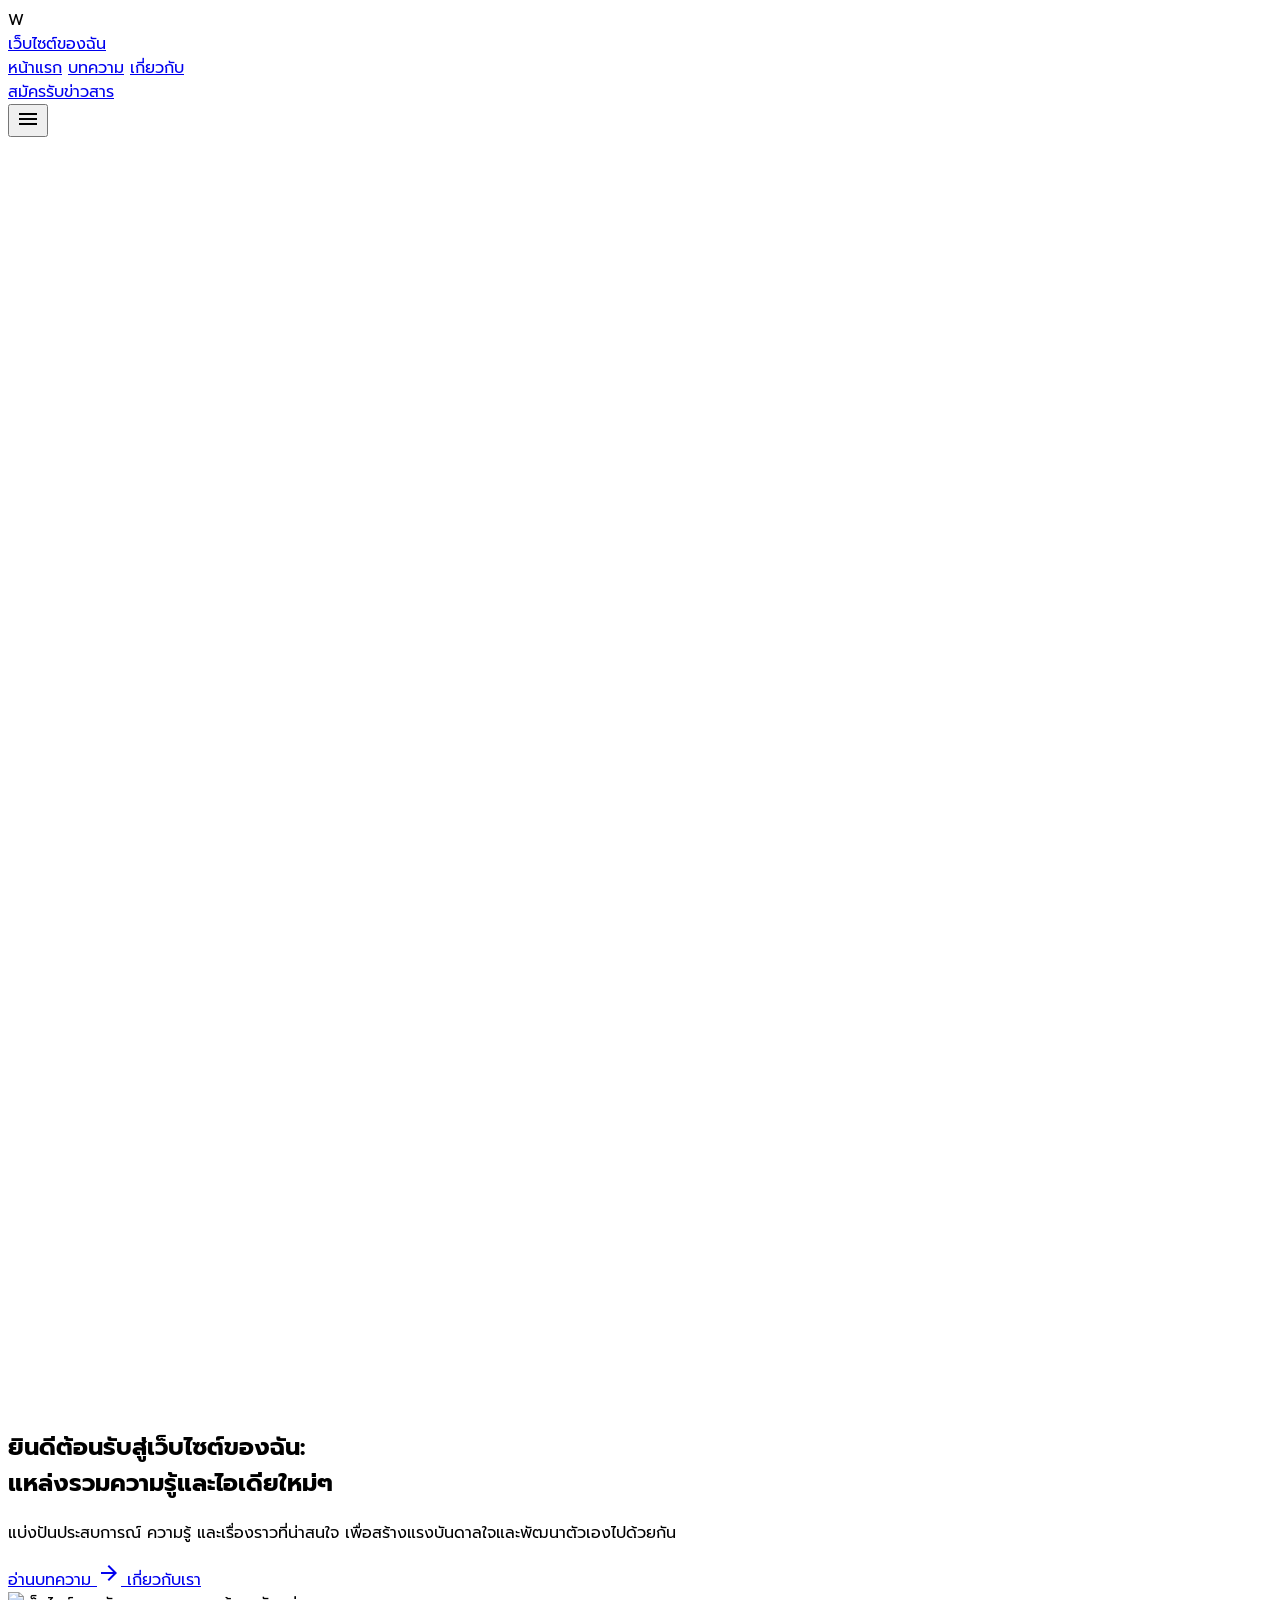
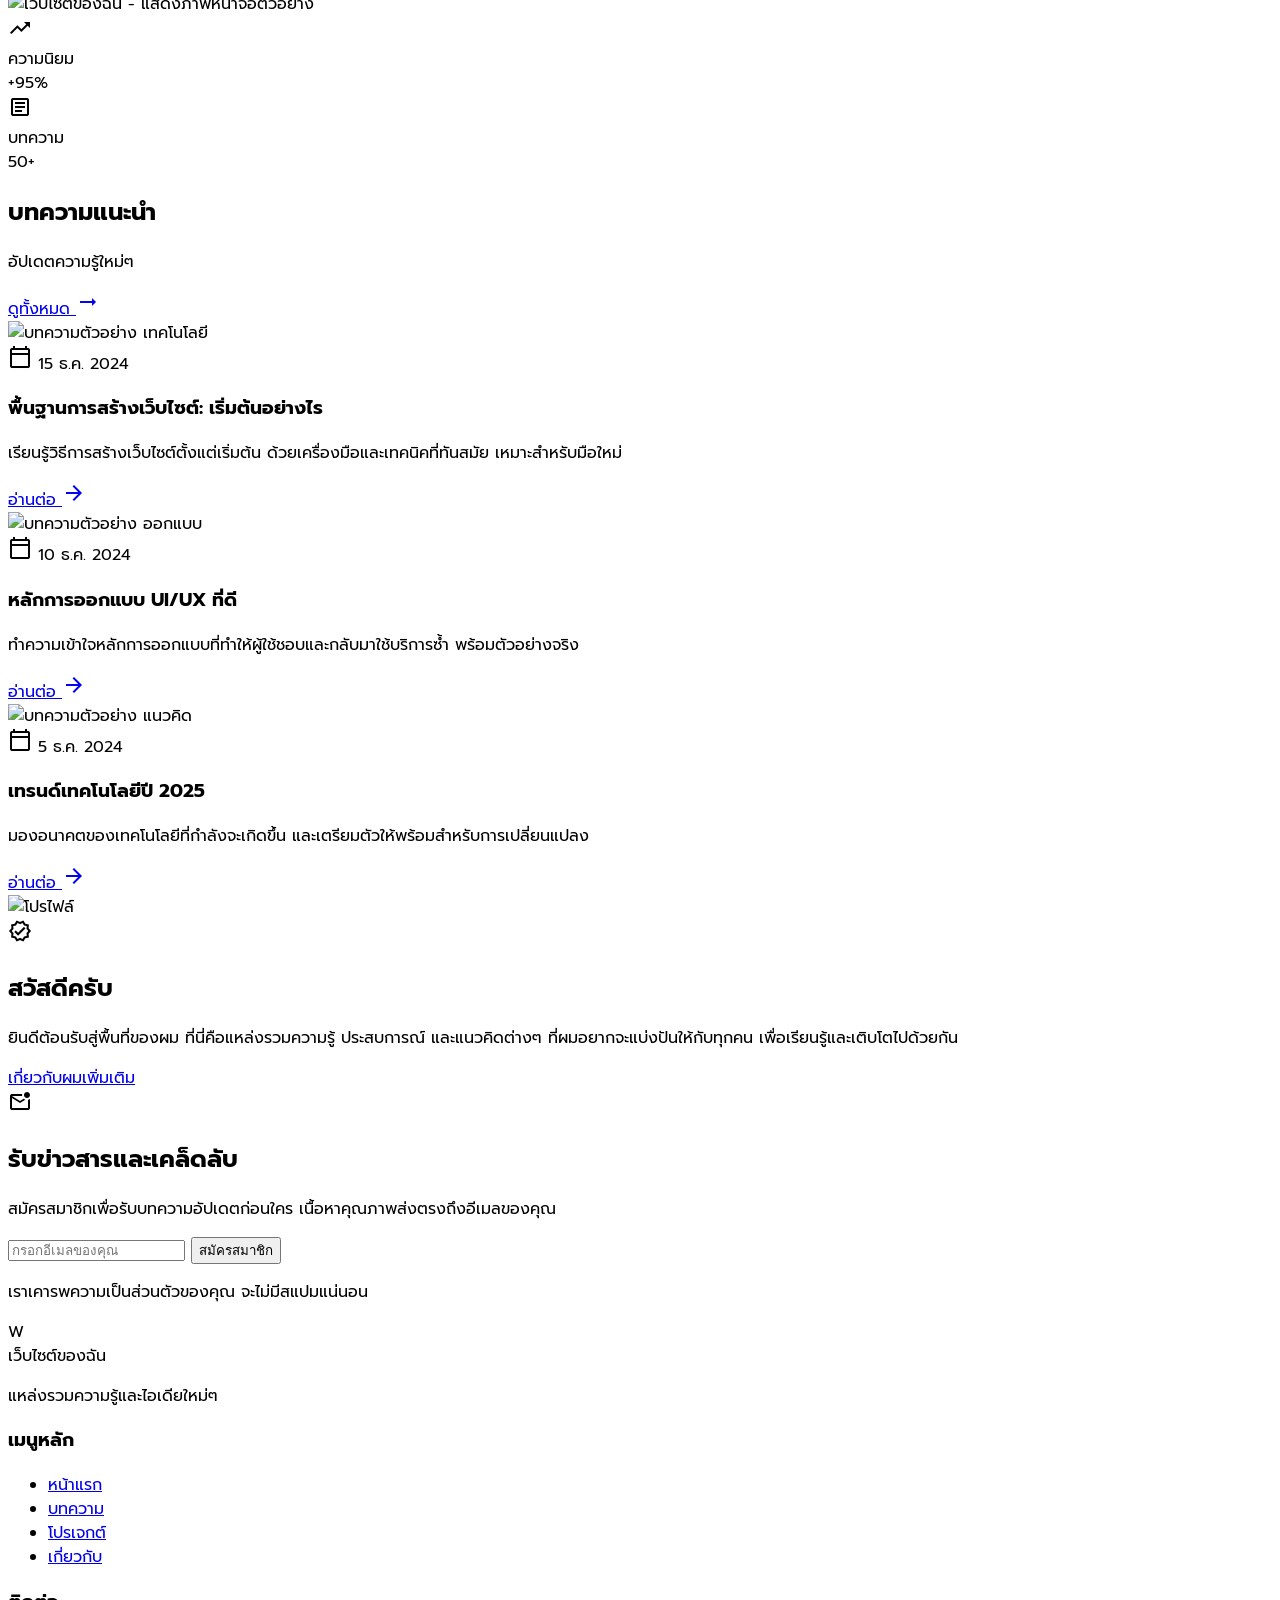
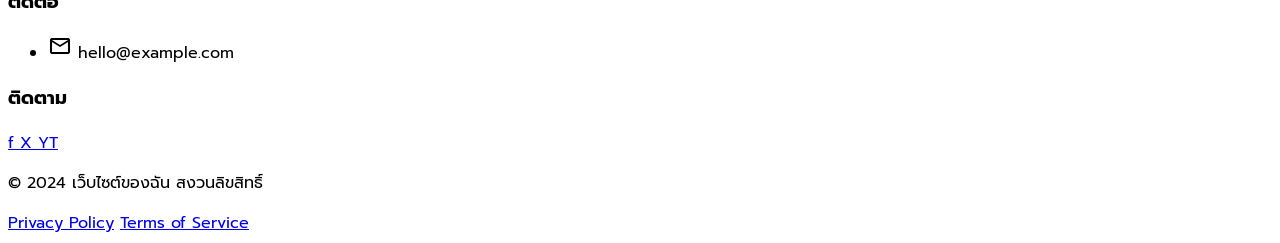
==== index.html @ e499a5e5 "Add Google Tag Manager (GTM-N7RW4TRZ) Co-Authored-By: Claude Sonnet 4.6 <noreply@anthropic.com>" ====
<!DOCTYPE html>
<html lang="th"><head>
<!-- Google Tag Manager -->
<script>(function(w,d,s,l,i){w[l]=w[l]||[];w[l].push({'gtm.start':
new Date().getTime(),event:'gtm.js'});var f=d.getElementsByTagName(s)[0],
j=d.createElement(s),dl=l!='dataLayer'?'&l='+l:'';j.async=true;j.src=
'https://www.googletagmanager.com/gtm.js?id='+i+dl;f.parentNode.insertBefore(j,f);
})(window,document,'script','dataLayer','GTM-N7RW4TRZ');</script>
<!-- End Google Tag Manager -->
<meta charset="utf-8"/>
<meta content="width=device-width, initial-scale=1.0" name="viewport"/>
<title>เว็บไซต์ของฉัน - หน้าแรก</title>
<link href="https://fonts.googleapis.com" rel="preconnect"/>
<link crossorigin="" href="https://fonts.gstatic.com" rel="preconnect"/>
<link href="https://fonts.googleapis.com/css2?family=Prompt:wght@300;400;500;600;700&amp;display=swap" rel="stylesheet"/>
<link href="https://fonts.googleapis.com/icon?family=Material+Icons+Outlined" rel="stylesheet"/>
<link href="css/navbar.css" rel="stylesheet"/>
<script src="https://cdn.tailwindcss.com?plugins=forms,typography"></script>
<script>
        tailwind.config = {
            darkMode: "class",
            theme: {
                extend: {
                    colors: {
                        primary: "#3B82F6",
                        secondary: "#1E3A8A",
                        "background-light": "#F9FAFB",
                        "background-dark": "#0F172A",
                        "surface-light": "#FFFFFF",
                        "surface-dark": "#1E293B",
                    },
                    fontFamily: {
                        display: ["Prompt", "sans-serif"],
                        body: ["Prompt", "sans-serif"],
                    },
                    borderRadius: {
                        DEFAULT: "0.5rem",
                        'xl': "1rem",
                        '2xl': "1.5rem",
                    },
                },
            },
        };
    </script>
<style>
        body {
            font-family: 'Prompt', sans-serif;
        }
    </style>
</head>
<body class="bg-background-light dark:bg-background-dark text-gray-800 dark:text-gray-200 transition-colors duration-300">
<!-- Google Tag Manager (noscript) -->
<noscript><iframe src="https://www.googletagmanager.com/ns.html?id=GTM-N7RW4TRZ"
height="0" width="0" style="display:none;visibility:hidden"></iframe></noscript>
<!-- End Google Tag Manager (noscript) -->
<nav class="sticky top-0 z-50 bg-white/90 dark:bg-background-dark/90 backdrop-blur-md border-b border-gray-200 dark:border-gray-800">
    <div class="max-w-7xl mx-auto px-4 sm:px-6 lg:px-8">
        <div class="flex justify-between items-center h-16">
            <div class="flex-shrink-0 flex items-center gap-2 cursor-pointer">
                <div class="w-8 h-8 bg-primary text-white rounded-lg flex items-center justify-center font-bold text-xl shadow-md">W</div>
                <a href="index.html" class="font-bold text-xl tracking-tight text-gray-900 dark:text-white">เว็บไซต์ของฉัน</a>
            </div>
            <div class="hidden md:flex items-center space-x-8">
                <a class="nav-link" href="index.html">หน้าแรก</a>
                <a class="nav-link" href="assets/blog.html">บทความ</a>
                <a class="nav-link" href="assets/about.html">เกี่ยวกับ</a>
            </div>
            <div class="hidden md:flex">
                <a class="bg-secondary hover:bg-blue-900 text-white px-5 py-2 rounded-lg text-sm font-medium transition shadow-sm hover:shadow-md" href="assets/newsletter.html">
                    สมัครรับข่าวสาร
                </a>
            </div>
            <div class="md:hidden flex items-center">
                <button class="text-gray-600 dark:text-gray-300 hover:text-gray-900 dark:hover:text-white focus:outline-none">
                    <span class="material-icons-outlined">menu</span>
                </button>
            </div>
        </div>
    </div>
</nav>
<section class="relative bg-secondary dark:bg-slate-900 overflow-hidden">
<div class="absolute inset-0 opacity-10 pointer-events-none">
<svg class="h-full w-full" preserveAspectRatio="none" viewBox="0 0 100 100">
<path d="M0 100 C 20 0 50 0 100 100 Z" fill="white"></path>
</svg>
</div>
<div class="max-w-7xl mx-auto px-4 sm:px-6 lg:px-8 py-20 lg:py-28 relative z-10">
<div class="grid grid-cols-1 lg:grid-cols-2 gap-12 items-center">
<div class="space-y-6">
<h1 class="text-4xl lg:text-5xl font-bold text-white leading-tight">
                        ยินดีต้อนรับสู่เว็บไซต์ของฉัน: <br/>
<span class="text-blue-300">แหล่งรวมความรู้และไอเดียใหม่ๆ</span>
</h1>
<p class="text-lg text-blue-100 max-w-xl font-light leading-relaxed">
                        แบ่งปันประสบการณ์ ความรู้ และเรื่องราวที่น่าสนใจ เพื่อสร้างแรงบันดาลใจและพัฒนาตัวเองไปด้วยกัน
                    </p>
<div class="flex flex-wrap gap-4 pt-4">
<a class="bg-primary hover:bg-blue-600 text-white px-8 py-3 rounded-lg font-medium transition shadow-lg shadow-blue-500/30 flex items-center gap-2" href="assets/blog.html">
                            อ่านบทความ
                            <span class="material-icons-outlined text-sm">arrow_forward</span>
</a>
<a class="border border-blue-400 text-blue-100 hover:bg-blue-800 hover:text-white px-8 py-3 rounded-lg font-medium transition" href="assets/about.html">
                            เกี่ยวกับเรา
                        </a>
</div>
</div>
<div class="relative mt-8 lg:mt-0">
<div class="bg-gradient-to-tr from-blue-600/20 to-cyan-400/20 rounded-2xl p-4 backdrop-blur-sm border border-white/10 shadow-2xl transform rotate-1 hover:rotate-0 transition duration-500">
<img alt="เว็บไซต์ของฉัน - แสดงภาพหน้าจอตัวอย่าง" class="rounded-xl shadow-inner w-full h-auto object-cover opacity-90 hover:opacity-100 transition" src="https://images.unsplash.com/photo-1499750310107-5fef28a66643?w=800&h=600&fit=crop"/>
<div class="absolute -top-6 -right-6 bg-surface-dark p-4 rounded-xl shadow-xl border border-gray-700 animate-bounce delay-700 hidden lg:block">
<div class="flex items-center gap-3">
<div class="w-10 h-10 rounded-full bg-green-500/20 flex items-center justify-center text-green-400">
<span class="material-icons-outlined">trending_up</span>
</div>
<div>
<div class="text-xs text-gray-400">ความนิยม</div>
<div class="text-lg font-bold text-white">+95%</div>
</div>
</div>
</div>
<div class="absolute -bottom-8 -left-4 bg-surface-dark p-4 rounded-xl shadow-xl border border-gray-700 hidden lg:block">
<div class="flex items-center gap-3">
<div class="w-10 h-10 rounded-full bg-blue-500/20 flex items-center justify-center text-blue-400">
<span class="material-icons-outlined">article</span>
</div>
<div>
<div class="text-xs text-gray-400">บทความ</div>
<div class="text-lg font-bold text-white">50+</div>
</div>
</div>
</div>
</div>
</div>
</div>
</div>
</section>
<section class="py-20 bg-background-light dark:bg-background-dark">
<div class="max-w-7xl mx-auto px-4 sm:px-6 lg:px-8">
<div class="flex flex-col sm:flex-row justify-between items-start sm:items-end mb-12 gap-4">
<div>
<h2 class="text-3xl font-bold text-gray-900 dark:text-white mb-2">บทความแนะนำ</h2>
<p class="text-gray-500 dark:text-gray-400">อัปเดตความรู้ใหม่ๆ</p>
</div>
<a class="hidden sm:flex items-center gap-1 text-primary hover:text-blue-700 font-medium transition" href="assets/blog.html">
                    ดูทั้งหมด <span class="material-icons-outlined text-sm">arrow_right_alt</span>
</a>
</div>
<div class="grid grid-cols-1 md:grid-cols-2 lg:grid-cols-3 gap-8">
<article class="bg-white dark:bg-surface-dark rounded-2xl shadow-sm hover:shadow-xl transition duration-300 border border-gray-100 dark:border-gray-700 overflow-hidden flex flex-col h-full group">
<div class="h-52 overflow-hidden relative">
<div class="absolute inset-0 bg-black/10 group-hover:bg-transparent transition z-10"></div>
<img alt="บทความตัวอย่าง" class="w-full h-full object-cover transform group-hover:scale-105 transition duration-500" src="https://images.unsplash.com/photo-1432821596592-e2c18b78144f?w=600&h=400&fit=crop"/>
<span class="absolute top-4 right-4 bg-white/90 dark:bg-black/80 backdrop-blur text-xs font-semibold px-3 py-1 rounded-full text-blue-600 dark:text-blue-400 z-20 shadow-sm">เทคโนโลยี</span>
</div>
<div class="p-6 flex-1 flex flex-col">
<div class="text-xs font-medium text-gray-400 mb-2 flex items-center gap-2 uppercase tracking-wide">
<span class="material-icons-outlined text-sm">calendar_today</span> 15 ธ.ค. 2024
                        </div>
<h3 class="text-xl font-bold text-gray-900 dark:text-white mb-3 line-clamp-2 group-hover:text-primary transition leading-snug">
                            พื้นฐานการสร้างเว็บไซต์: เริ่มต้นอย่างไร
                        </h3>
<p class="text-gray-600 dark:text-gray-400 text-sm line-clamp-3 mb-4 flex-1">
                            เรียนรู้วิธีการสร้างเว็บไซต์ตั้งแต่เริ่มต้น ด้วยเครื่องมือและเทคนิคที่ทันสมัย เหมาะสำหรับมือใหม่
                        </p>
<a class="inline-flex items-center text-sm font-semibold text-primary mt-auto group-hover:translate-x-1 transition" href="#">
                            อ่านต่อ <span class="material-icons-outlined text-base ml-1">arrow_forward</span>
</a>
</div>
</article>
<article class="bg-white dark:bg-surface-dark rounded-2xl shadow-sm hover:shadow-xl transition duration-300 border border-gray-100 dark:border-gray-700 overflow-hidden flex flex-col h-full group">
<div class="h-52 overflow-hidden relative">
<div class="absolute inset-0 bg-black/10 group-hover:bg-transparent transition z-10"></div>
<img alt="บทความตัวอย่าง" class="w-full h-full object-cover transform group-hover:scale-105 transition duration-500" src="https://images.unsplash.com/photo-1488590528505-98d2b5aba04b?w=600&h=400&fit=crop"/>
<span class="absolute top-4 right-4 bg-white/90 dark:bg-black/80 backdrop-blur text-xs font-semibold px-3 py-1 rounded-full text-purple-600 dark:text-purple-400 z-20 shadow-sm">ออกแบบ</span>
</div>
<div class="p-6 flex-1 flex flex-col">
<div class="text-xs font-medium text-gray-400 mb-2 flex items-center gap-2 uppercase tracking-wide">
<span class="material-icons-outlined text-sm">calendar_today</span> 10 ธ.ค. 2024
                        </div>
<h3 class="text-xl font-bold text-gray-900 dark:text-white mb-3 line-clamp-2 group-hover:text-primary transition leading-snug">
                            หลักการออกแบบ UI/UX ที่ดี
                        </h3>
<p class="text-gray-600 dark:text-gray-400 text-sm line-clamp-3 mb-4 flex-1">
                            ทำความเข้าใจหลักการออกแบบที่ทำให้ผู้ใช้ชอบและกลับมาใช้บริการซ้ำ พร้อมตัวอย่างจริง
                        </p>
<a class="inline-flex items-center text-sm font-semibold text-primary mt-auto group-hover:translate-x-1 transition" href="#">
                            อ่านต่อ <span class="material-icons-outlined text-base ml-1">arrow_forward</span>
</a>
</div>
</article>
<article class="bg-white dark:bg-surface-dark rounded-2xl shadow-sm hover:shadow-xl transition duration-300 border border-gray-100 dark:border-gray-700 overflow-hidden flex flex-col h-full group">
<div class="h-52 overflow-hidden relative">
<div class="absolute inset-0 bg-black/10 group-hover:bg-transparent transition z-10"></div>
<img alt="บทความตัวอย่าง" class="w-full h-full object-cover transform group-hover:scale-105 transition duration-500" src="https://images.unsplash.com/photo-1519389950473-47ba0277781c?w=600&h=400&fit=crop"/>
<span class="absolute top-4 right-4 bg-white/90 dark:bg-black/80 backdrop-blur text-xs font-semibold px-3 py-1 rounded-full text-teal-600 dark:text-teal-400 z-20 shadow-sm">แนวคิด</span>
</div>
<div class="p-6 flex-1 flex flex-col">
<div class="text-xs font-medium text-gray-400 mb-2 flex items-center gap-2 uppercase tracking-wide">
<span class="material-icons-outlined text-sm">calendar_today</span> 5 ธ.ค. 2024
                        </div>
<h3 class="text-xl font-bold text-gray-900 dark:text-white mb-3 line-clamp-2 group-hover:text-primary transition leading-snug">
                            เทรนด์เทคโนโลยีปี 2025
                        </h3>
<p class="text-gray-600 dark:text-gray-400 text-sm line-clamp-3 mb-4 flex-1">
                            มองอนาคตของเทคโนโลยีที่กำลังจะเกิดขึ้น และเตรียมตัวให้พร้อมสำหรับการเปลี่ยนแปลง
                        </p>
<a class="inline-flex items-center text-sm font-semibold text-primary mt-auto group-hover:translate-x-1 transition" href="#">
                            อ่านต่อ <span class="material-icons-outlined text-base ml-1">arrow_forward</span>
</a>
</div>
</article>
</div>
</div>
</section>
<section class="py-20 bg-white dark:bg-surface-dark relative overflow-hidden">
<div class="absolute right-0 top-0 w-1/3 h-full bg-blue-50 dark:bg-blue-900/10 skew-x-12 translate-x-12 z-0"></div>
<div class="max-w-5xl mx-auto px-4 sm:px-6 lg:px-8 relative z-10">
<div class="flex flex-col md:flex-row items-center gap-12 lg:gap-20">
<div class="w-full md:w-1/2 flex justify-center md:justify-end">
<div class="relative w-64 h-64 lg:w-80 lg:h-80 group">
<div class="absolute inset-0 bg-secondary rounded-full transform translate-x-4 translate-y-4 opacity-20 group-hover:translate-x-2 group-hover:translate-y-2 transition duration-500"></div>
<img alt="โปรไฟล์" class="w-full h-full object-cover rounded-full border-8 border-white dark:border-surface-dark shadow-2xl relative z-10" src="https://images.unsplash.com/photo-1535713875002-d1d0cf377fde?w=400&h=400&fit=crop"/>
<div class="absolute bottom-4 right-4 lg:bottom-8 lg:right-8 bg-white dark:bg-gray-800 p-3 rounded-full shadow-lg z-20 text-primary animate-bounce">
<span class="material-icons-outlined text-3xl">verified</span>
</div>
</div>
</div>
<div class="w-full md:w-1/2 text-center md:text-left">
<h2 class="text-3xl lg:text-4xl font-bold text-gray-900 dark:text-white mb-6">
                        สวัสดีครับ
                    </h2>
<p class="text-lg text-gray-600 dark:text-gray-300 leading-relaxed mb-8">
                        ยินดีต้อนรับสู่พื้นที่ของผม ที่นี่คือแหล่งรวมความรู้ ประสบการณ์ และแนวคิดต่างๆ ที่ผมอยากจะแบ่งปันให้กับทุกคน เพื่อเรียนรู้และเติบโตไปด้วยกัน
                    </p>
<a class="inline-block bg-white dark:bg-gray-700 text-gray-900 dark:text-white border border-gray-300 dark:border-gray-600 hover:bg-gray-50 dark:hover:bg-gray-600 px-8 py-3 rounded-lg font-medium transition shadow-sm hover:shadow-md" href="assets/about.html">
                        เกี่ยวกับผมเพิ่มเติม
                    </a>
</div>
</div>
</div>
</section>
<section class="py-20 bg-secondary dark:bg-slate-900 text-center px-4 relative">
<div class="max-w-3xl mx-auto relative z-10">
<div class="inline-flex items-center justify-center w-16 h-16 rounded-full bg-blue-500/20 mb-6">
<span class="material-icons-outlined text-4xl text-blue-300">mark_email_unread</span>
</div>
<h2 class="text-3xl font-bold text-white mb-4">รับข่าวสารและเคล็ดลับ</h2>
<p class="text-blue-100 mb-8 max-w-lg mx-auto">
                สมัครสมาชิกเพื่อรับบทความอัปเดตก่อนใคร เนื้อหาคุณภาพส่งตรงถึงอีเมลของคุณ
            </p>
<form class="flex flex-col sm:flex-row gap-3 max-w-md mx-auto">
<input class="flex-1 px-5 py-3 rounded-lg border-0 focus:ring-2 focus:ring-primary text-gray-900 placeholder-gray-400 shadow-lg outline-none" placeholder="กรอกอีเมลของคุณ" type="email"/>
<button class="bg-primary hover:bg-blue-600 text-white px-6 py-3 rounded-lg font-semibold transition shadow-lg whitespace-nowrap" type="button">
                    สมัครสมาชิก
                </button>
</form>
<p class="text-xs text-blue-300 mt-4 opacity-60">
                เราเคารพความเป็นส่วนตัวของคุณ จะไม่มีสแปมแน่นอน
            </p>
</div>
</section>
<footer class="bg-gray-900 text-gray-400 py-12 border-t border-gray-800">
<div class="max-w-7xl mx-auto px-4 sm:px-6 lg:px-8">
<div class="grid grid-cols-1 md:grid-cols-2 lg:grid-cols-4 gap-8 mb-8">
<div class="col-span-1 lg:col-span-1">
<div class="flex items-center gap-2 mb-4 text-white">
<div class="w-8 h-8 bg-primary rounded-lg flex items-center justify-center font-bold text-lg shadow-sm">W</div>
<span class="font-bold text-lg">เว็บไซต์ของฉัน</span>
</div>
<p class="text-sm text-gray-500 mb-4">
                        แหล่งรวมความรู้และไอเดียใหม่ๆ
                    </p>
</div>
<div>
<h3 class="text-white font-semibold mb-4">เมนูหลัก</h3>
<ul class="space-y-2 text-sm">
<li><a class="hover:text-primary transition" href="index.html">หน้าแรก</a></li>
<li><a class="hover:text-primary transition" href="assets/blog.html">บทความ</a></li>
<li><a class="hover:text-primary transition" href="#">โปรเจกต์</a></li>
<li><a class="hover:text-primary transition" href="assets/about.html">เกี่ยวกับ</a></li>
</ul>
</div>
<div>
<h3 class="text-white font-semibold mb-4">ติดต่อ</h3>
<ul class="space-y-3 text-sm">
<li class="flex items-center gap-2">
<span class="material-icons-outlined text-sm">email</span>
                            hello@example.com
                        </li>
</ul>
</div>
<div>
<h3 class="text-white font-semibold mb-4">ติดตาม</h3>
<div class="flex space-x-4">
<a class="w-10 h-10 rounded-full bg-gray-800 flex items-center justify-center hover:bg-primary hover:text-white transition group" href="#">
<span class="font-bold">f</span>
</a>
<a class="w-10 h-10 rounded-full bg-gray-800 flex items-center justify-center hover:bg-black hover:text-white transition group" href="#">
<span class="font-bold">X</span>
</a>
<a class="w-10 h-10 rounded-full bg-gray-800 flex items-center justify-center hover:bg-red-600 hover:text-white transition group" href="#">
<span class="font-bold text-xs">YT</span>
</a>
</div>
</div>
</div>
<div class="border-t border-gray-800 pt-8 flex flex-col md:flex-row justify-between items-center text-xs">
<p>© 2024 เว็บไซต์ของฉัน สงวนลิขสิทธิ์</p>
<div class="flex space-x-4 mt-4 md:mt-0">
<a class="hover:text-white" href="#">Privacy Policy</a>
<a class="hover:text-white" href="#">Terms of Service</a>
</div>
</div>
</div>
</footer>

<script src="js/navbar.js"></script>
</body></html>
---- css/navbar.css ----
/* Navigation Bar Styles */

.nav-link {
    @apply text-gray-600 dark:text-gray-300 hover:text-primary dark:hover:text-primary transition font-medium;
}

.nav-link.active {
    @apply text-primary font-medium border-b-2 border-primary pb-1;
}
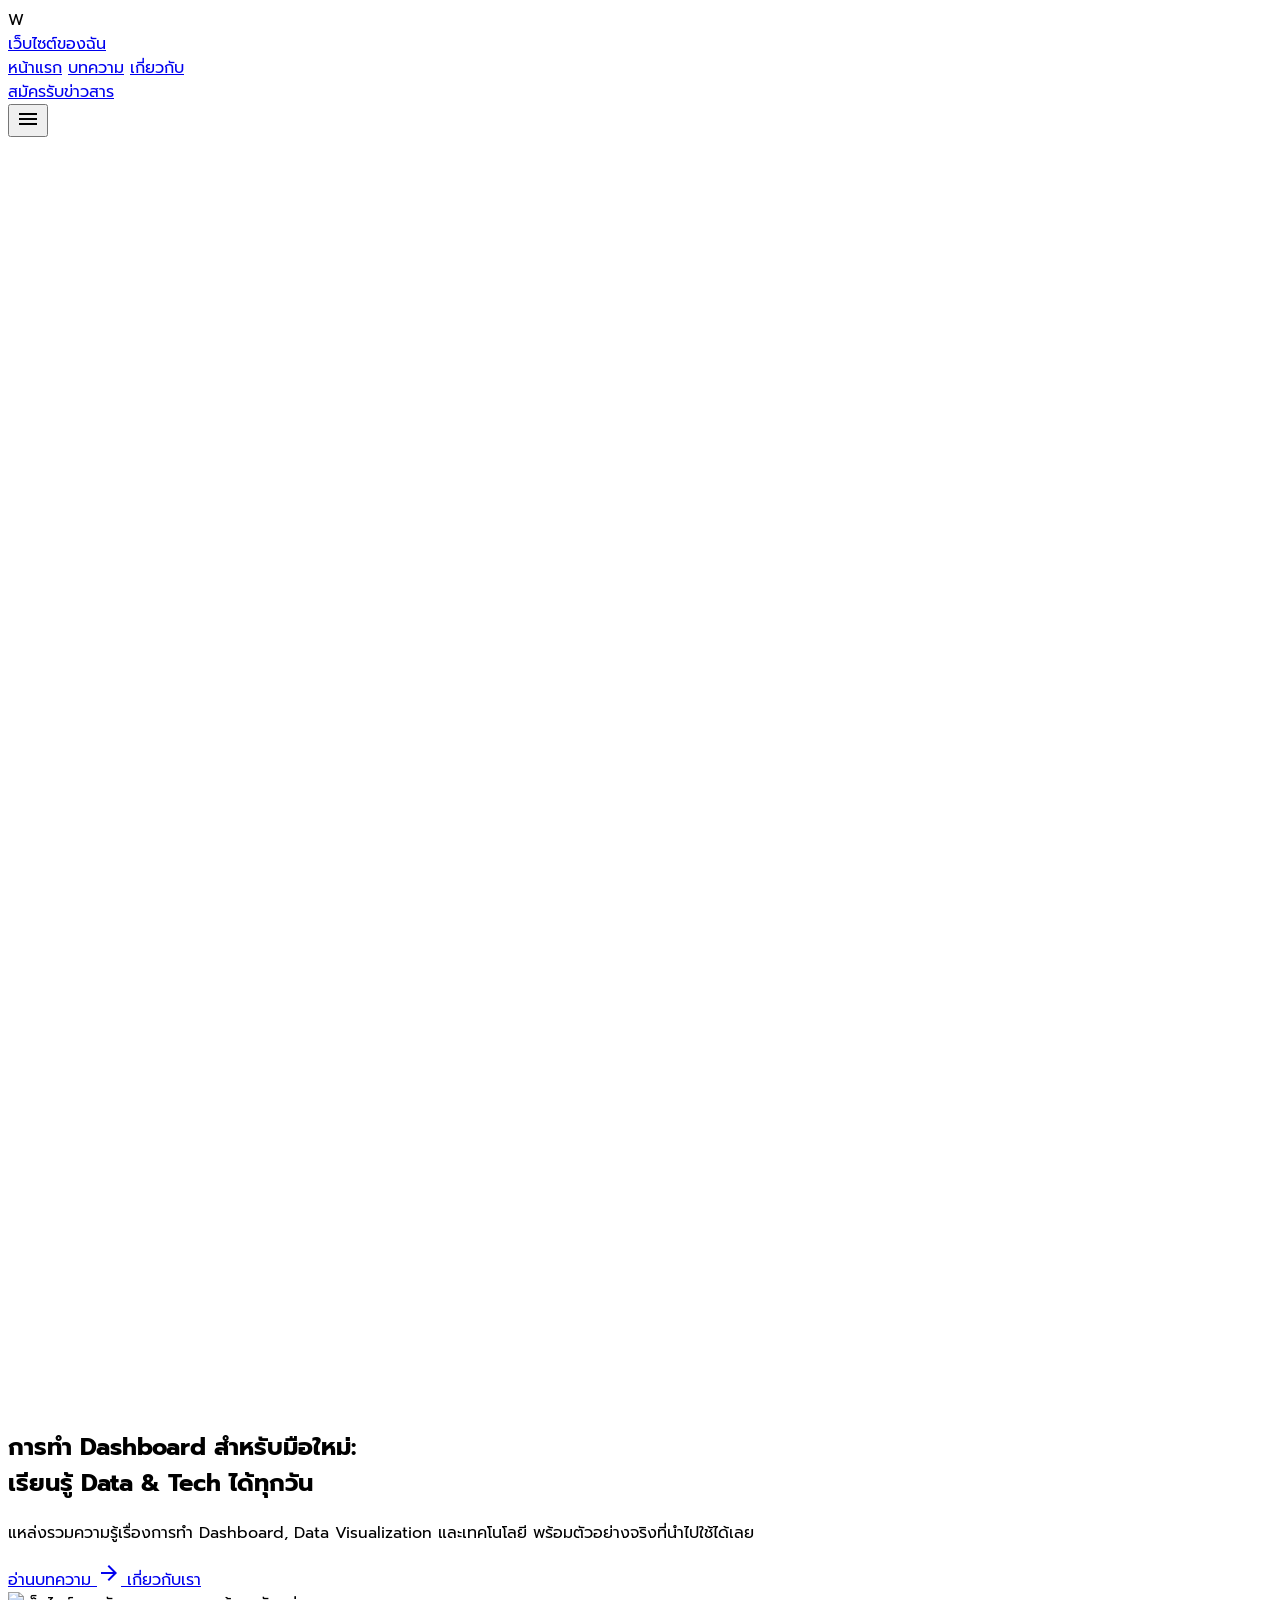
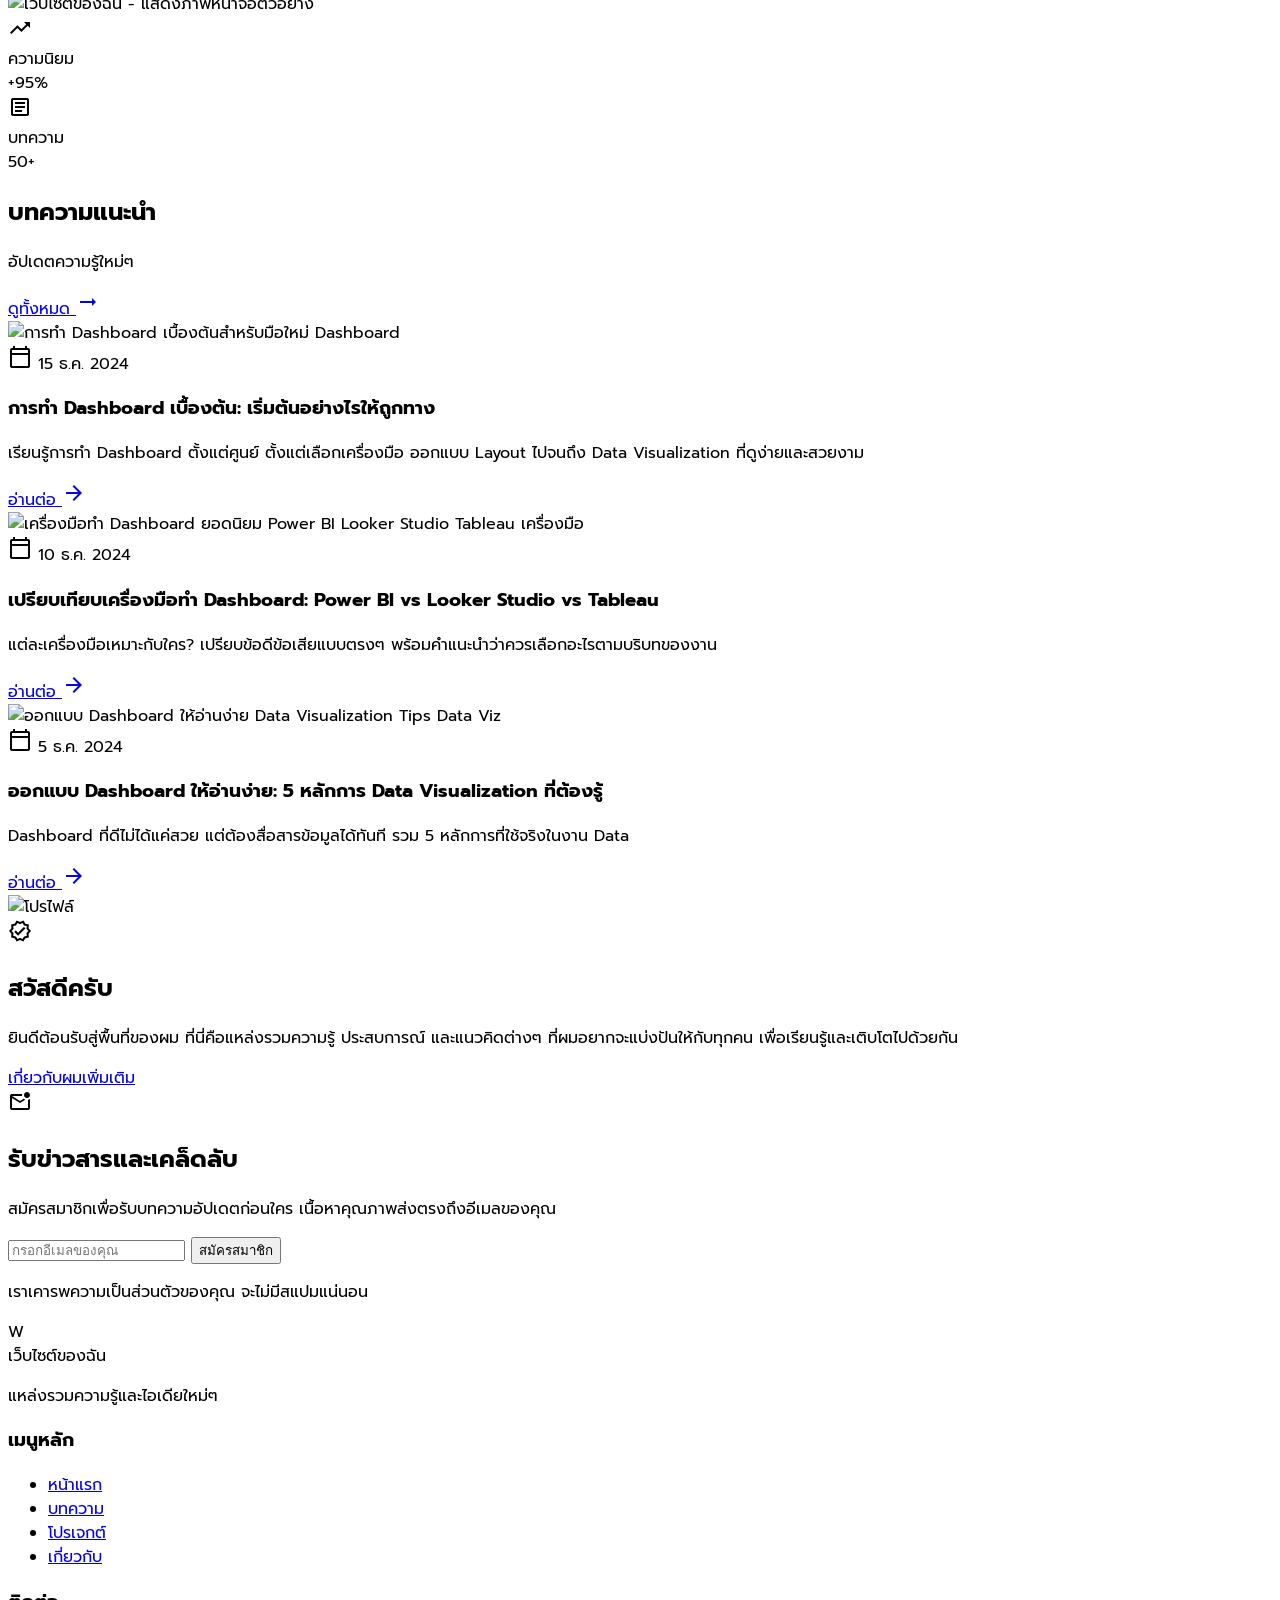
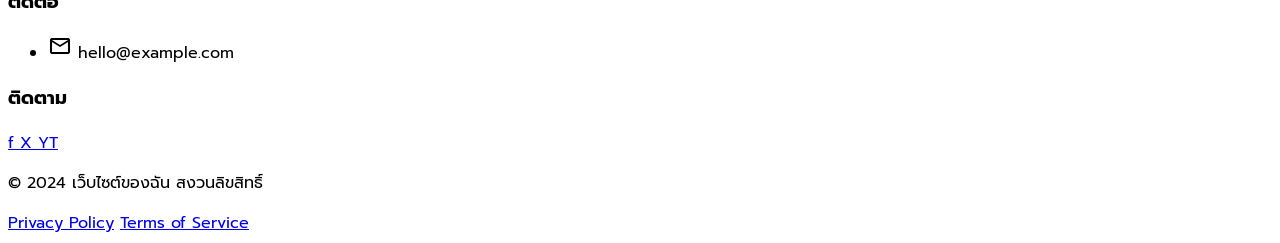
==== commit caeacd7b: "Optimize on-page SEO for keyword การทำ dashboard - Update title, meta description, canonical, OG/Twi" ====
--- a/index.html
+++ b/index.html
@@ -9,7 +9,33 @@
 <!-- End Google Tag Manager -->
 <meta charset="utf-8"/>
 <meta content="width=device-width, initial-scale=1.0" name="viewport"/>
-<title>เว็บไซต์ของฉัน - หน้าแรก</title>
+<title>การทำ Dashboard สำหรับมือใหม่ | แหล่งรวมความรู้ Data & Tech</title>
+<meta name="description" content="เรียนรู้การทำ Dashboard ตั้งแต่เริ่มต้น พร้อมเทคนิค Data Visualization, เครื่องมือยอดนิยม และตัวอย่างจริงที่นำไปใช้ได้เลย"/>
+<meta name="keywords" content="การทำ dashboard, dashboard คืออะไร, สร้าง dashboard, data visualization, dashboard มือใหม่"/>
+<link rel="canonical" href="https://naponsatha.github.io/np-web/"/>
+<meta property="og:type" content="website"/>
+<meta property="og:url" content="https://naponsatha.github.io/np-web/"/>
+<meta property="og:title" content="การทำ Dashboard สำหรับมือใหม่ | แหล่งรวมความรู้ Data & Tech"/>
+<meta property="og:description" content="เรียนรู้การทำ Dashboard ตั้งแต่เริ่มต้น พร้อมเทคนิค Data Visualization, เครื่องมือยอดนิยม และตัวอย่างจริงที่นำไปใช้ได้เลย"/>
+<meta property="og:image" content="https://images.unsplash.com/photo-1499750310107-5fef28a66643?w=1200&h=630&fit=crop"/>
+<meta name="twitter:card" content="summary_large_image"/>
+<meta name="twitter:title" content="การทำ Dashboard สำหรับมือใหม่ | แหล่งรวมความรู้ Data & Tech"/>
+<meta name="twitter:description" content="เรียนรู้การทำ Dashboard ตั้งแต่เริ่มต้น พร้อมเทคนิค Data Visualization และตัวอย่างจริง"/>
+<script type="application/ld+json">
+{
+  "@context": "https://schema.org",
+  "@type": "WebSite",
+  "name": "แหล่งรวมความรู้ Data & Tech",
+  "url": "https://naponsatha.github.io/np-web/",
+  "description": "เรียนรู้การทำ Dashboard, Data Visualization และเทคโนโลยีสำหรับมือใหม่",
+  "inLanguage": "th",
+  "potentialAction": {
+    "@type": "SearchAction",
+    "target": "https://naponsatha.github.io/np-web/assets/blog.html?q={search_term_string}",
+    "query-input": "required name=search_term_string"
+  }
+}
+</script>
 <link href="https://fonts.googleapis.com" rel="preconnect"/>
 <link crossorigin="" href="https://fonts.gstatic.com" rel="preconnect"/>
 <link href="https://fonts.googleapis.com/css2?family=Prompt:wght@300;400;500;600;700&amp;display=swap" rel="stylesheet"/>
@@ -88,11 +114,11 @@
 <div class="grid grid-cols-1 lg:grid-cols-2 gap-12 items-center">
 <div class="space-y-6">
 <h1 class="text-4xl lg:text-5xl font-bold text-white leading-tight">
-                        ยินดีต้อนรับสู่เว็บไซต์ของฉัน: <br/>
-<span class="text-blue-300">แหล่งรวมความรู้และไอเดียใหม่ๆ</span>
+                        การทำ Dashboard สำหรับมือใหม่: <br/>
+<span class="text-blue-300">เรียนรู้ Data & Tech ได้ทุกวัน</span>
 </h1>
 <p class="text-lg text-blue-100 max-w-xl font-light leading-relaxed">
-                        แบ่งปันประสบการณ์ ความรู้ และเรื่องราวที่น่าสนใจ เพื่อสร้างแรงบันดาลใจและพัฒนาตัวเองไปด้วยกัน
+                        แหล่งรวมความรู้เรื่องการทำ Dashboard, Data Visualization และเทคโนโลยี พร้อมตัวอย่างจริงที่นำไปใช้ได้เลย
                     </p>
 <div class="flex flex-wrap gap-4 pt-4">
 <a class="bg-primary hover:bg-blue-600 text-white px-8 py-3 rounded-lg font-medium transition shadow-lg shadow-blue-500/30 flex items-center gap-2" href="assets/blog.html">
@@ -149,18 +175,18 @@
 <article class="bg-white dark:bg-surface-dark rounded-2xl shadow-sm hover:shadow-xl transition duration-300 border border-gray-100 dark:border-gray-700 overflow-hidden flex flex-col h-full group">
 <div class="h-52 overflow-hidden relative">
 <div class="absolute inset-0 bg-black/10 group-hover:bg-transparent transition z-10"></div>
-<img alt="บทความตัวอย่าง" class="w-full h-full object-cover transform group-hover:scale-105 transition duration-500" src="https://images.unsplash.com/photo-1432821596592-e2c18b78144f?w=600&h=400&fit=crop"/>
-<span class="absolute top-4 right-4 bg-white/90 dark:bg-black/80 backdrop-blur text-xs font-semibold px-3 py-1 rounded-full text-blue-600 dark:text-blue-400 z-20 shadow-sm">เทคโนโลยี</span>
+<img alt="การทำ Dashboard เบื้องต้นสำหรับมือใหม่" class="w-full h-full object-cover transform group-hover:scale-105 transition duration-500" src="https://images.unsplash.com/photo-1432821596592-e2c18b78144f?w=600&h=400&fit=crop"/>
+<span class="absolute top-4 right-4 bg-white/90 dark:bg-black/80 backdrop-blur text-xs font-semibold px-3 py-1 rounded-full text-blue-600 dark:text-blue-400 z-20 shadow-sm">Dashboard</span>
 </div>
 <div class="p-6 flex-1 flex flex-col">
 <div class="text-xs font-medium text-gray-400 mb-2 flex items-center gap-2 uppercase tracking-wide">
 <span class="material-icons-outlined text-sm">calendar_today</span> 15 ธ.ค. 2024
                         </div>
 <h3 class="text-xl font-bold text-gray-900 dark:text-white mb-3 line-clamp-2 group-hover:text-primary transition leading-snug">
-                            พื้นฐานการสร้างเว็บไซต์: เริ่มต้นอย่างไร
+                            การทำ Dashboard เบื้องต้น: เริ่มต้นอย่างไรให้ถูกทาง
                         </h3>
 <p class="text-gray-600 dark:text-gray-400 text-sm line-clamp-3 mb-4 flex-1">
-                            เรียนรู้วิธีการสร้างเว็บไซต์ตั้งแต่เริ่มต้น ด้วยเครื่องมือและเทคนิคที่ทันสมัย เหมาะสำหรับมือใหม่
+                            เรียนรู้การทำ Dashboard ตั้งแต่ศูนย์ ตั้งแต่เลือกเครื่องมือ ออกแบบ Layout ไปจนถึง Data Visualization ที่ดูง่ายและสวยงาม
                         </p>
 <a class="inline-flex items-center text-sm font-semibold text-primary mt-auto group-hover:translate-x-1 transition" href="#">
                             อ่านต่อ <span class="material-icons-outlined text-base ml-1">arrow_forward</span>
@@ -170,18 +196,18 @@
 <article class="bg-white dark:bg-surface-dark rounded-2xl shadow-sm hover:shadow-xl transition duration-300 border border-gray-100 dark:border-gray-700 overflow-hidden flex flex-col h-full group">
 <div class="h-52 overflow-hidden relative">
 <div class="absolute inset-0 bg-black/10 group-hover:bg-transparent transition z-10"></div>
-<img alt="บทความตัวอย่าง" class="w-full h-full object-cover transform group-hover:scale-105 transition duration-500" src="https://images.unsplash.com/photo-1488590528505-98d2b5aba04b?w=600&h=400&fit=crop"/>
-<span class="absolute top-4 right-4 bg-white/90 dark:bg-black/80 backdrop-blur text-xs font-semibold px-3 py-1 rounded-full text-purple-600 dark:text-purple-400 z-20 shadow-sm">ออกแบบ</span>
+<img alt="เครื่องมือทำ Dashboard ยอดนิยม Power BI Looker Studio Tableau" class="w-full h-full object-cover transform group-hover:scale-105 transition duration-500" src="https://images.unsplash.com/photo-1488590528505-98d2b5aba04b?w=600&h=400&fit=crop"/>
+<span class="absolute top-4 right-4 bg-white/90 dark:bg-black/80 backdrop-blur text-xs font-semibold px-3 py-1 rounded-full text-purple-600 dark:text-purple-400 z-20 shadow-sm">เครื่องมือ</span>
 </div>
 <div class="p-6 flex-1 flex flex-col">
 <div class="text-xs font-medium text-gray-400 mb-2 flex items-center gap-2 uppercase tracking-wide">
 <span class="material-icons-outlined text-sm">calendar_today</span> 10 ธ.ค. 2024
                         </div>
 <h3 class="text-xl font-bold text-gray-900 dark:text-white mb-3 line-clamp-2 group-hover:text-primary transition leading-snug">
-                            หลักการออกแบบ UI/UX ที่ดี
+                            เปรียบเทียบเครื่องมือทำ Dashboard: Power BI vs Looker Studio vs Tableau
                         </h3>
 <p class="text-gray-600 dark:text-gray-400 text-sm line-clamp-3 mb-4 flex-1">
-                            ทำความเข้าใจหลักการออกแบบที่ทำให้ผู้ใช้ชอบและกลับมาใช้บริการซ้ำ พร้อมตัวอย่างจริง
+                            แต่ละเครื่องมือเหมาะกับใคร? เปรียบข้อดีข้อเสียแบบตรงๆ พร้อมคำแนะนำว่าควรเลือกอะไรตามบริบทของงาน
                         </p>
 <a class="inline-flex items-center text-sm font-semibold text-primary mt-auto group-hover:translate-x-1 transition" href="#">
                             อ่านต่อ <span class="material-icons-outlined text-base ml-1">arrow_forward</span>
@@ -191,18 +217,18 @@
 <article class="bg-white dark:bg-surface-dark rounded-2xl shadow-sm hover:shadow-xl transition duration-300 border border-gray-100 dark:border-gray-700 overflow-hidden flex flex-col h-full group">
 <div class="h-52 overflow-hidden relative">
 <div class="absolute inset-0 bg-black/10 group-hover:bg-transparent transition z-10"></div>
-<img alt="บทความตัวอย่าง" class="w-full h-full object-cover transform group-hover:scale-105 transition duration-500" src="https://images.unsplash.com/photo-1519389950473-47ba0277781c?w=600&h=400&fit=crop"/>
-<span class="absolute top-4 right-4 bg-white/90 dark:bg-black/80 backdrop-blur text-xs font-semibold px-3 py-1 rounded-full text-teal-600 dark:text-teal-400 z-20 shadow-sm">แนวคิด</span>
+<img alt="ออกแบบ Dashboard ให้อ่านง่าย Data Visualization Tips" class="w-full h-full object-cover transform group-hover:scale-105 transition duration-500" src="https://images.unsplash.com/photo-1519389950473-47ba0277781c?w=600&h=400&fit=crop"/>
+<span class="absolute top-4 right-4 bg-white/90 dark:bg-black/80 backdrop-blur text-xs font-semibold px-3 py-1 rounded-full text-teal-600 dark:text-teal-400 z-20 shadow-sm">Data Viz</span>
 </div>
 <div class="p-6 flex-1 flex flex-col">
 <div class="text-xs font-medium text-gray-400 mb-2 flex items-center gap-2 uppercase tracking-wide">
 <span class="material-icons-outlined text-sm">calendar_today</span> 5 ธ.ค. 2024
                         </div>
 <h3 class="text-xl font-bold text-gray-900 dark:text-white mb-3 line-clamp-2 group-hover:text-primary transition leading-snug">
-                            เทรนด์เทคโนโลยีปี 2025
+                            ออกแบบ Dashboard ให้อ่านง่าย: 5 หลักการ Data Visualization ที่ต้องรู้
                         </h3>
 <p class="text-gray-600 dark:text-gray-400 text-sm line-clamp-3 mb-4 flex-1">
-                            มองอนาคตของเทคโนโลยีที่กำลังจะเกิดขึ้น และเตรียมตัวให้พร้อมสำหรับการเปลี่ยนแปลง
+                            Dashboard ที่ดีไม่ได้แค่สวย แต่ต้องสื่อสารข้อมูลได้ทันที รวม 5 หลักการที่ใช้จริงในงาน Data
                         </p>
 <a class="inline-flex items-center text-sm font-semibold text-primary mt-auto group-hover:translate-x-1 transition" href="#">
                             อ่านต่อ <span class="material-icons-outlined text-base ml-1">arrow_forward</span>
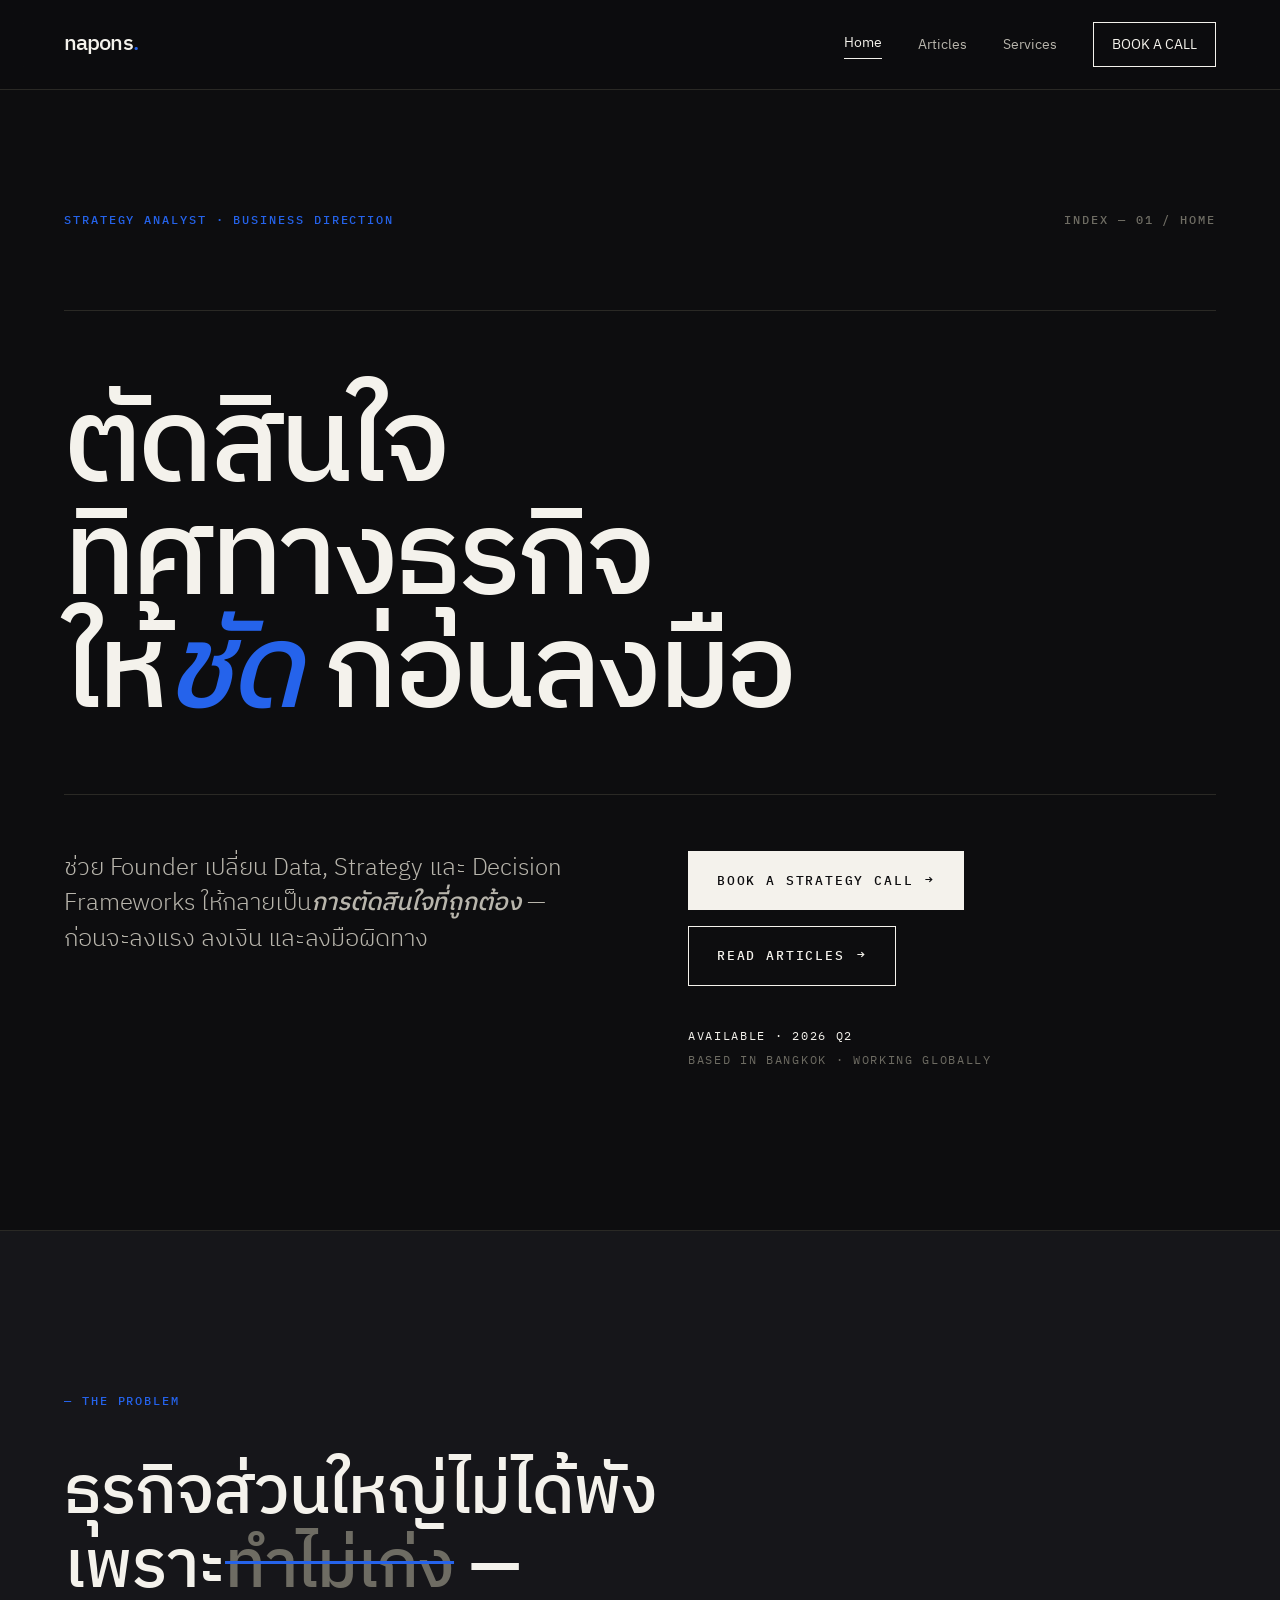
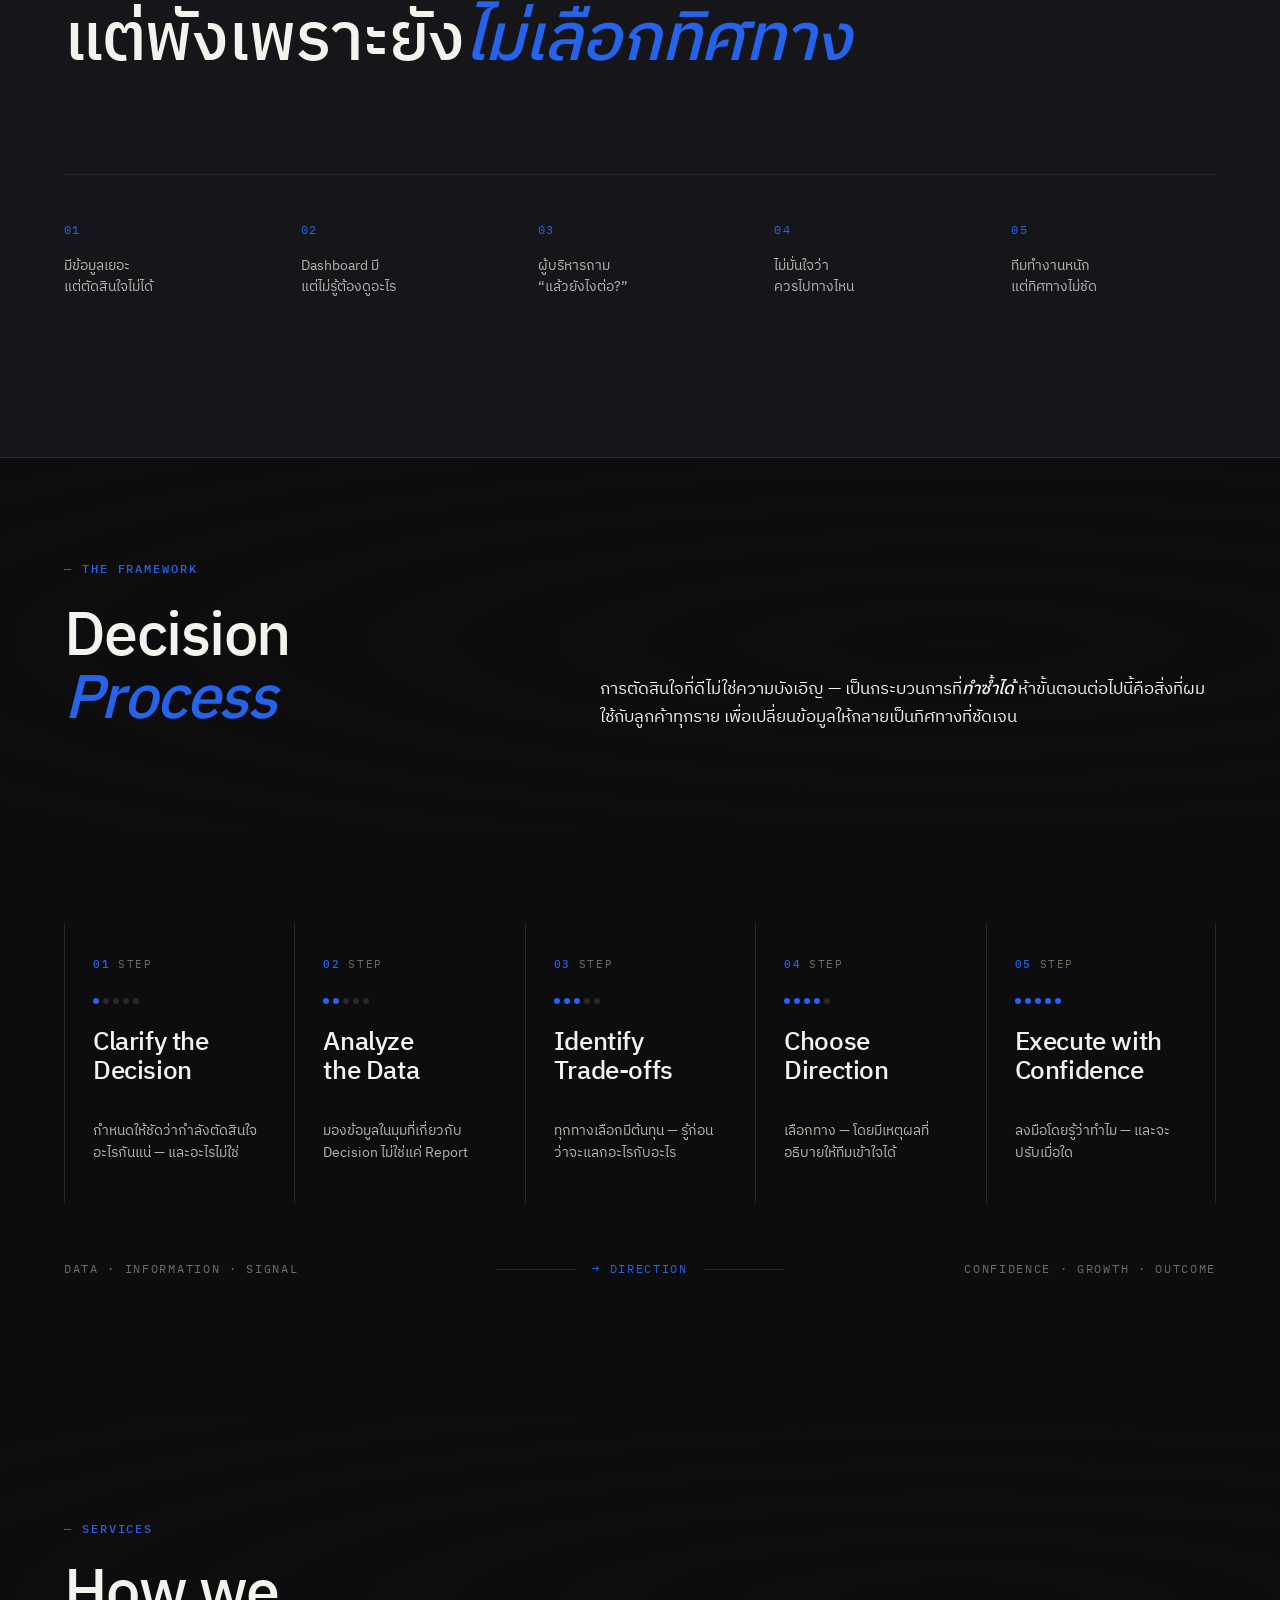
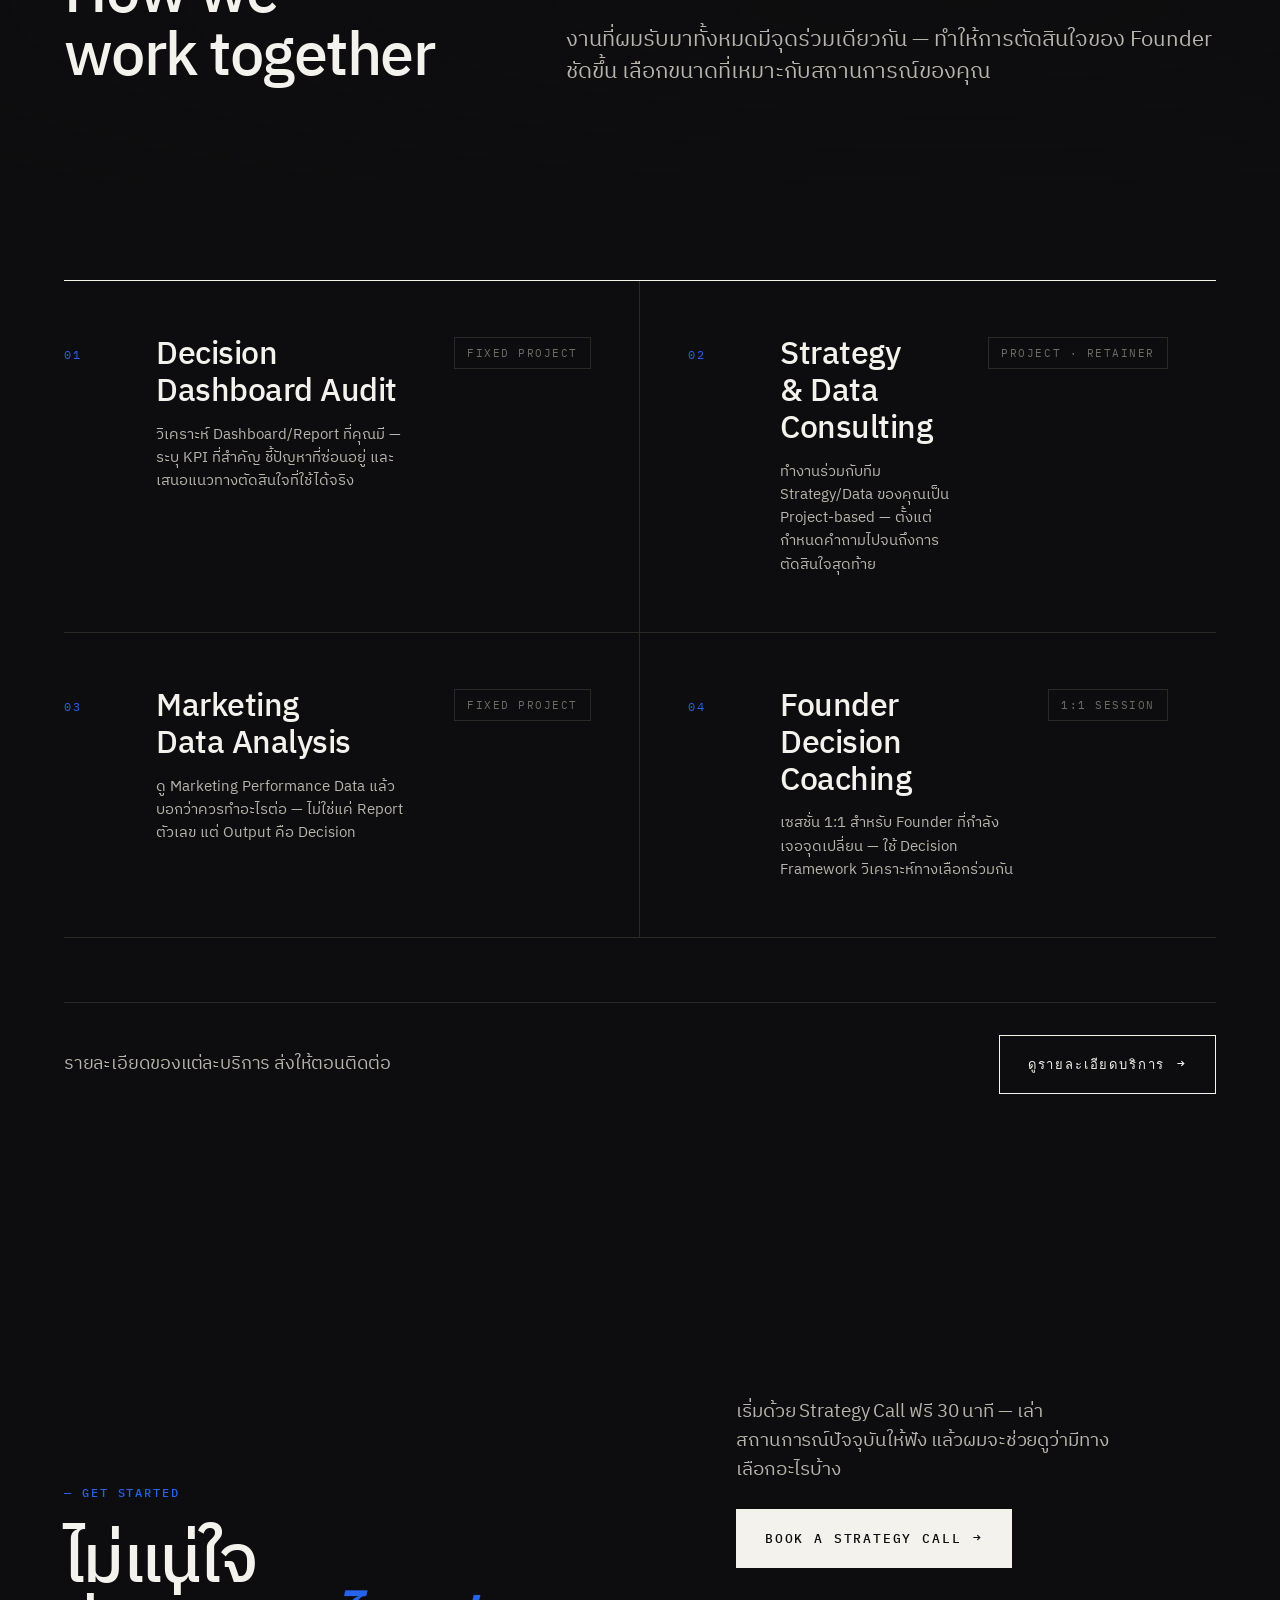
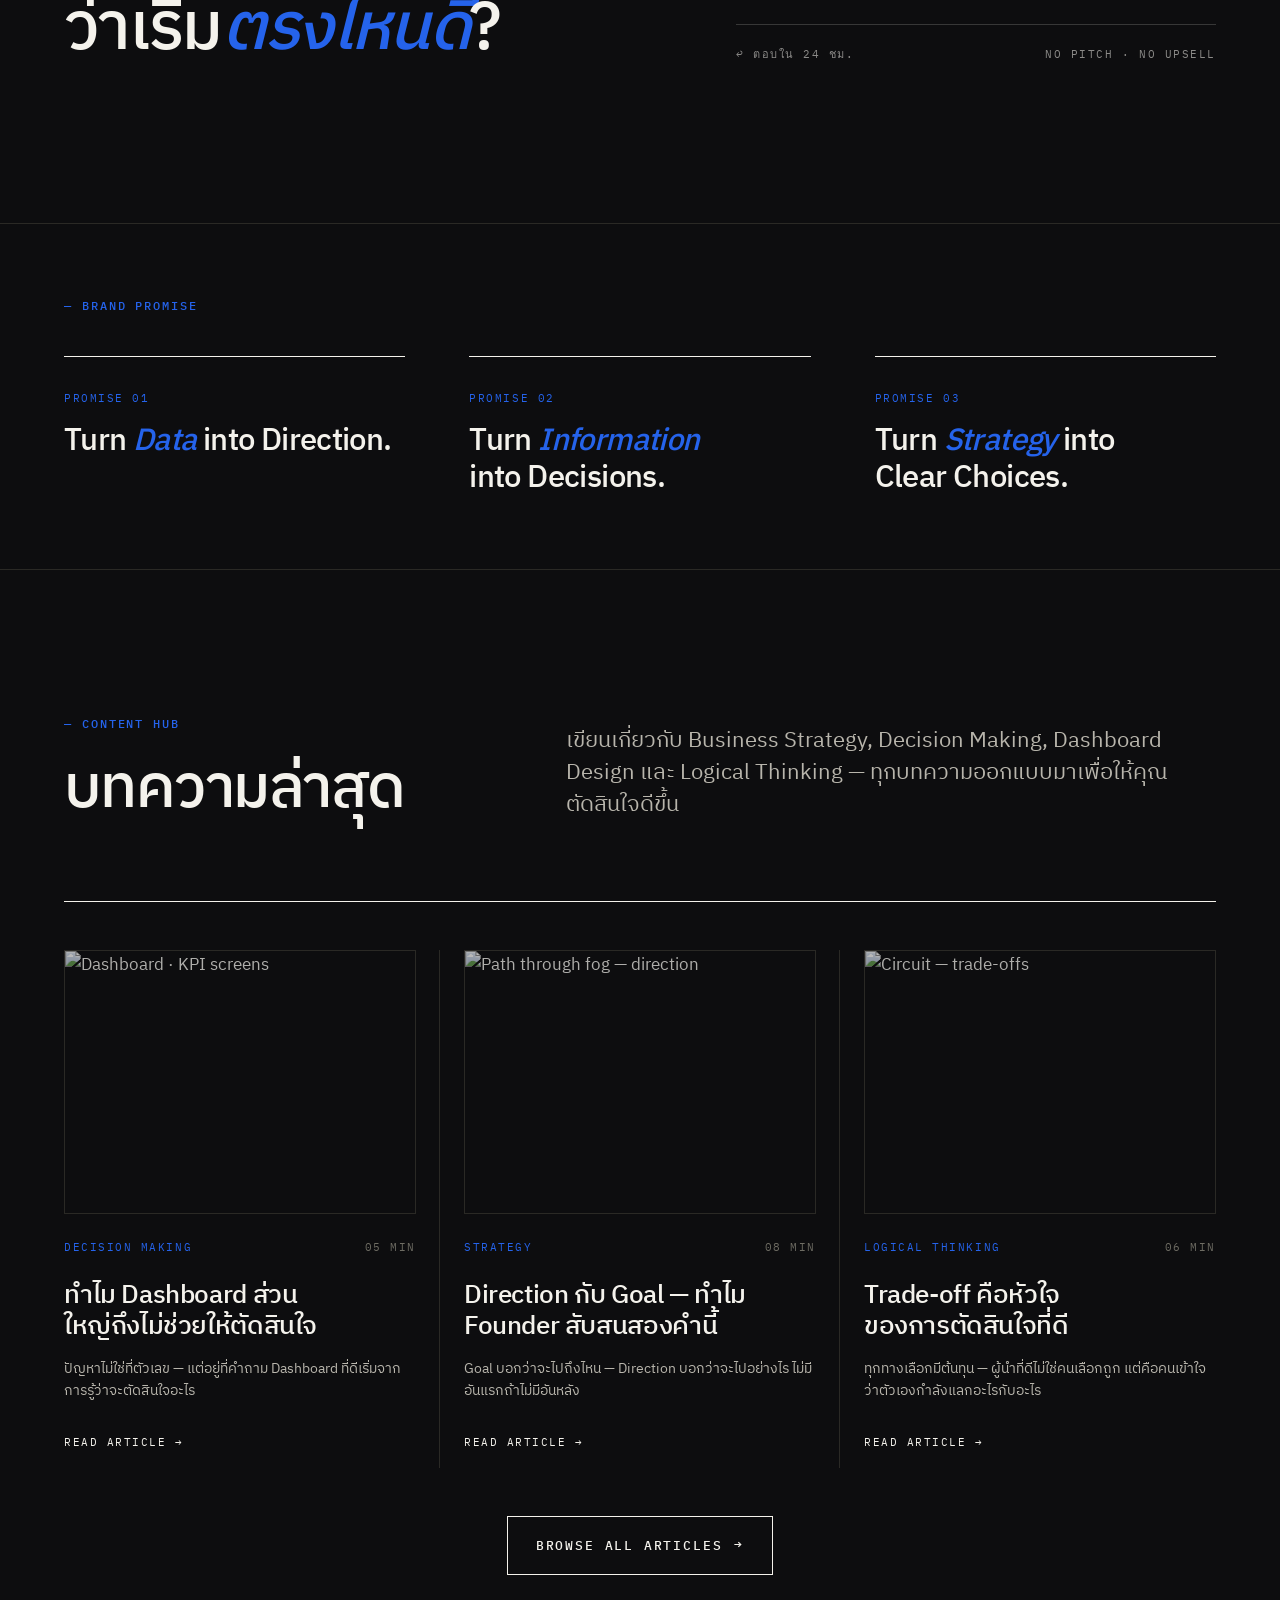
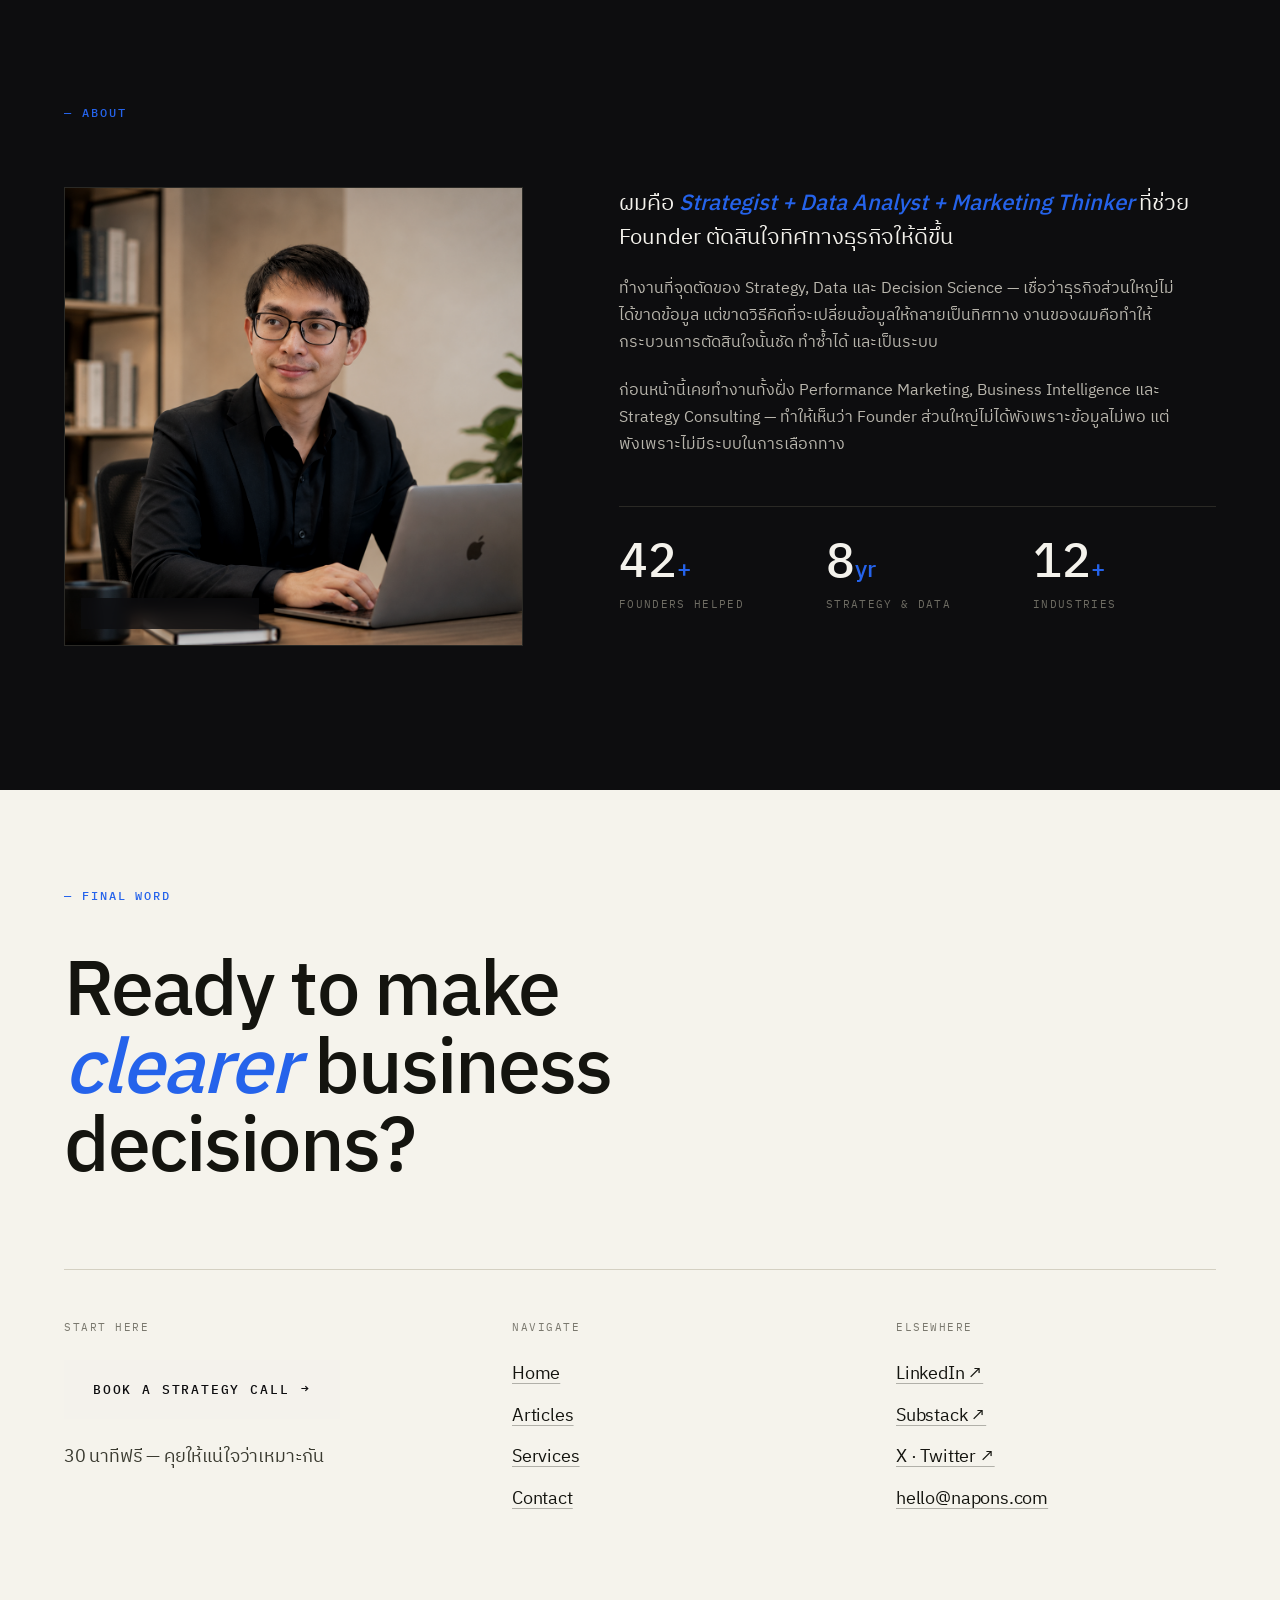
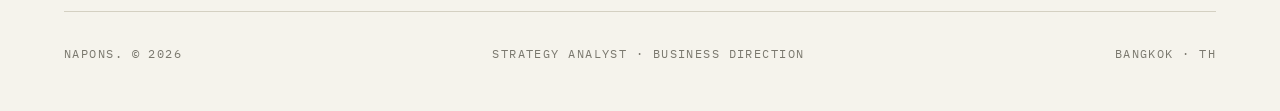
==== commit f8c9f2d9: "Launch new premium design + full SEO optimization - Replace old design with new napons. consultancy " ====
--- a/index.html
+++ b/index.html
@@ -1,5 +1,31 @@
-<!DOCTYPE html>
-<html lang="th"><head>
+<!doctype html>
+<html lang="th">
+<head>
+<meta charset="utf-8" />
+<meta name="viewport" content="width=device-width,initial-scale=1" />
+<title>napons. — ช่วย Founder ตัดสินใจทิศทางธุรกิจด้วย Data & Strategy</title>
+<meta name="description" content="Strategy Analyst ที่ช่วย Founder เปลี่ยน Data และ Strategy ให้กลายเป็นการตัดสินใจที่ถูกต้อง ก่อนลงแรง ลงเงิน และลงมือผิดทาง"/>
+<link rel="canonical" href="https://napons.com/"/>
+<meta property="og:type" content="website"/>
+<meta property="og:url" content="https://napons.com/"/>
+<meta property="og:title" content="napons. — ช่วย Founder ตัดสินใจทิศทางธุรกิจด้วย Data & Strategy"/>
+<meta property="og:description" content="Strategy Analyst ที่ช่วย Founder เปลี่ยน Data และ Strategy ให้กลายเป็นการตัดสินใจที่ถูกต้อง"/>
+<meta property="og:image" content="https://napons.com/portrait.png"/>
+<meta name="twitter:card" content="summary_large_image"/>
+<meta name="twitter:title" content="napons. — ช่วย Founder ตัดสินใจทิศทางธุรกิจ"/>
+<meta name="twitter:description" content="Strategy Analyst ที่ช่วย Founder เปลี่ยน Data และ Strategy ให้กลายเป็นการตัดสินใจที่ถูกต้อง"/>
+<script type="application/ld+json">
+{
+  "@context": "https://schema.org",
+  "@type": "Person",
+  "name": "Napons",
+  "url": "https://napons.com",
+  "jobTitle": "Strategy Analyst",
+  "description": "ช่วย Founder ตัดสินใจทิศทางธุรกิจด้วย Data, Strategy และ Decision Frameworks",
+  "address": {"@type": "PostalAddress", "addressLocality": "Bangkok", "addressCountry": "TH"},
+  "sameAs": ["https://napons.com"]
+}
+</script>
 <!-- Google Tag Manager -->
 <script>(function(w,d,s,l,i){w[l]=w[l]||[];w[l].push({'gtm.start':
 new Date().getTime(),event:'gtm.js'});var f=d.getElementsByTagName(s)[0],
@@ -7,338 +33,1152 @@
 'https://www.googletagmanager.com/gtm.js?id='+i+dl;f.parentNode.insertBefore(j,f);
 })(window,document,'script','dataLayer','GTM-N7RW4TRZ');</script>
 <!-- End Google Tag Manager -->
-<meta charset="utf-8"/>
-<meta content="width=device-width, initial-scale=1.0" name="viewport"/>
-<title>การทำ Dashboard สำหรับมือใหม่ | แหล่งรวมความรู้ Data & Tech</title>
-<meta name="description" content="เรียนรู้การทำ Dashboard ตั้งแต่เริ่มต้น พร้อมเทคนิค Data Visualization, เครื่องมือยอดนิยม และตัวอย่างจริงที่นำไปใช้ได้เลย"/>
-<meta name="keywords" content="การทำ dashboard, dashboard คืออะไร, สร้าง dashboard, data visualization, dashboard มือใหม่"/>
-<link rel="canonical" href="https://naponsatha.github.io/np-web/"/>
-<meta property="og:type" content="website"/>
-<meta property="og:url" content="https://naponsatha.github.io/np-web/"/>
-<meta property="og:title" content="การทำ Dashboard สำหรับมือใหม่ | แหล่งรวมความรู้ Data & Tech"/>
-<meta property="og:description" content="เรียนรู้การทำ Dashboard ตั้งแต่เริ่มต้น พร้อมเทคนิค Data Visualization, เครื่องมือยอดนิยม และตัวอย่างจริงที่นำไปใช้ได้เลย"/>
-<meta property="og:image" content="https://images.unsplash.com/photo-1499750310107-5fef28a66643?w=1200&h=630&fit=crop"/>
-<meta name="twitter:card" content="summary_large_image"/>
-<meta name="twitter:title" content="การทำ Dashboard สำหรับมือใหม่ | แหล่งรวมความรู้ Data & Tech"/>
-<meta name="twitter:description" content="เรียนรู้การทำ Dashboard ตั้งแต่เริ่มต้น พร้อมเทคนิค Data Visualization และตัวอย่างจริง"/>
-<script type="application/ld+json">
-{
-  "@context": "https://schema.org",
-  "@type": "WebSite",
-  "name": "แหล่งรวมความรู้ Data & Tech",
-  "url": "https://naponsatha.github.io/np-web/",
-  "description": "เรียนรู้การทำ Dashboard, Data Visualization และเทคโนโลยีสำหรับมือใหม่",
-  "inLanguage": "th",
-  "potentialAction": {
-    "@type": "SearchAction",
-    "target": "https://naponsatha.github.io/np-web/assets/blog.html?q={search_term_string}",
-    "query-input": "required name=search_term_string"
-  }
-}
-</script>
-<link href="https://fonts.googleapis.com" rel="preconnect"/>
-<link crossorigin="" href="https://fonts.gstatic.com" rel="preconnect"/>
-<link href="https://fonts.googleapis.com/css2?family=Prompt:wght@300;400;500;600;700&amp;display=swap" rel="stylesheet"/>
-<link href="https://fonts.googleapis.com/icon?family=Material+Icons+Outlined" rel="stylesheet"/>
-<link href="css/navbar.css" rel="stylesheet"/>
-<script src="https://cdn.tailwindcss.com?plugins=forms,typography"></script>
-<script>
-        tailwind.config = {
-            darkMode: "class",
-            theme: {
-                extend: {
-                    colors: {
-                        primary: "#3B82F6",
-                        secondary: "#1E3A8A",
-                        "background-light": "#F9FAFB",
-                        "background-dark": "#0F172A",
-                        "surface-light": "#FFFFFF",
-                        "surface-dark": "#1E293B",
-                    },
-                    fontFamily: {
-                        display: ["Prompt", "sans-serif"],
-                        body: ["Prompt", "sans-serif"],
-                    },
-                    borderRadius: {
-                        DEFAULT: "0.5rem",
-                        'xl': "1rem",
-                        '2xl': "1.5rem",
-                    },
-                },
-            },
-        };
-    </script>
+<link rel="preconnect" href="https://fonts.googleapis.com" />
+<link rel="preconnect" href="https://fonts.gstatic.com" crossorigin />
+<link href="https://fonts.googleapis.com/css2?family=IBM+Plex+Sans+Thai:ital,wght@0,300;0,400;0,500;0,600;0,700;1,400;1,500;1,600&family=IBM+Plex+Mono:wght@400;500&display=swap" rel="stylesheet" />
+<link rel="stylesheet" href="styles.css" />
 <style>
-        body {
-            font-family: 'Prompt', sans-serif;
-        }
-    </style>
+  /* Page-specific styles */
+  .hero {
+    padding-top: calc(120px * var(--density));
+    padding-bottom: calc(160px * var(--density));
+    position: relative;
+    overflow: hidden;
+    background: #0d0d0f;
+  }
+  .hero-bg {
+    position: absolute;
+    top: 0; left: 0; right: 0; bottom: 0;
+    overflow: hidden;
+    z-index: 0;
+  }
+  .hero-bg img {
+    width: 100%;
+    height: 100%;
+    object-fit: cover;
+    display: block;
+    filter: brightness(0.7) contrast(1.1) saturate(0.7);
+  }
+  .hero-bg::after {
+    content: '';
+    position: absolute;
+    inset: 0;
+    background:
+      radial-gradient(110% 75% at 22% 55%, rgba(13,13,15,0.15) 0%, rgba(13,13,15,0.45) 60%, rgba(13,13,15,0.7) 100%),
+      linear-gradient(180deg, rgba(13,13,15,0.45) 0%, rgba(13,13,15,0.2) 35%, rgba(13,13,15,0.55) 100%);
+  }
+  .hero > .wrap {
+    position: relative;
+    z-index: 1;
+  }
+  .hero-eyebrow-row {
+    display: flex;
+    justify-content: space-between;
+    align-items: baseline;
+    padding-bottom: 80px;
+    border-bottom: 1px solid var(--rule);
+    margin-bottom: 80px;
+  }
+  .hero h1 {
+    font-size: clamp(56px, 9.2vw, 156px);
+    line-height: 0.96;
+    letter-spacing: -0.03em;
+    margin-bottom: 56px;
+  }
+  .hero h1 .accent { color: var(--accent); font-style: italic; font-weight: 500; }
+  .hero-sub-row {
+    display: grid;
+    grid-template-columns: 1fr 1fr;
+    gap: 96px;
+    margin-top: 64px;
+    padding-top: 56px;
+    border-top: 1px solid var(--rule);
+  }
+  .hero-ctas { display: flex; flex-direction: column; gap: 16px; align-items: flex-start; }
+  .hero-meta {
+    font-family: var(--mono);
+    font-size: 12px;
+    text-transform: uppercase;
+    letter-spacing: 0.14em;
+    color: var(--muted);
+    display: flex;
+    flex-direction: column;
+    gap: 4px;
+  }
+  .hero-meta span:first-child { color: var(--ink); }
+
+  /* Problem section */
+  .problem {
+    background: var(--bg-warm);
+    padding: calc(160px * var(--density)) 0;
+    border-top: 1px solid var(--rule);
+    border-bottom: 1px solid var(--rule);
+  }
+  .problem-quote {
+    font-family: var(--serif);
+    font-size: clamp(40px, 5.2vw, 80px);
+    line-height: 1.1;
+    font-weight: 500;
+    letter-spacing: -0.015em;
+    max-width: 1100px;
+    text-wrap: balance;
+  }
+  .problem-quote .strike {
+    text-decoration: line-through;
+    text-decoration-color: var(--accent);
+    text-decoration-thickness: 3px;
+    color: var(--muted);
+  }
+  .problem-quote .underline {
+    color: var(--accent);
+    font-style: italic;
+  }
+
+  /* CTA banner variant — taller, generous */
+  .section-banner.cta-banner {
+    padding: calc(160px * var(--density)) 0 calc(160px * var(--density));
+    margin-bottom: 0;
+  }
+  .section-banner.cta-banner .section-bg::after {
+    background:
+      radial-gradient(120% 80% at 20% 50%, rgba(13,13,15,0.15) 0%, rgba(13,13,15,0.55) 55%, rgba(13,13,15,0.82) 100%),
+      linear-gradient(180deg, rgba(13,13,15,0.55) 0%, rgba(13,13,15,0.3) 50%, rgba(13,13,15,0.72) 100%);
+  }
+  .cta-grid {
+    display: grid;
+    grid-template-columns: 1.2fr 1fr;
+    gap: 96px;
+    align-items: end;
+  }
+  .cta-grid h2 {
+    font-size: clamp(40px, 5.2vw, 84px);
+    line-height: 1;
+    letter-spacing: -0.025em;
+    margin-top: 24px;
+  }
+  .cta-grid h2 em { color: var(--accent); font-style: italic; }
+  .cta-grid .cta-right {
+    display: flex;
+    flex-direction: column;
+    gap: 24px;
+    align-items: flex-start;
+  }
+  .cta-grid .cta-right p {
+    font-family: var(--display);
+    font-size: clamp(18px, 1.5vw, 22px);
+    line-height: 1.5;
+    color: var(--ink-2);
+    letter-spacing: -0.005em;
+    max-width: 36ch;
+  }
+  .cta-grid .cta-meta {
+    margin-top: 32px;
+    padding-top: 20px;
+    border-top: 1px solid rgba(244,242,236,0.18);
+    width: 100%;
+    display: flex;
+    justify-content: space-between;
+    font-family: var(--mono);
+    font-size: 11px;
+    text-transform: uppercase;
+    letter-spacing: 0.14em;
+    color: rgba(244,242,236,0.55);
+  }
+
+  @media (max-width: 900px) {
+    .cta-grid { grid-template-columns: 1fr; gap: 32px; }
+  }
+  .section-banner {
+    position: relative;
+    overflow: hidden;
+    padding: calc(96px * var(--density)) 0 calc(96px * var(--density));
+    margin-bottom: 96px;
+  }
+  .section-bg {
+    position: absolute;
+    top: 0; left: 0; right: 0; bottom: 0;
+    overflow: hidden;
+    z-index: 0;
+  }
+  .section-bg img {
+    width: 100%;
+    height: 100%;
+    object-fit: cover;
+    display: block;
+    filter: brightness(0.62) contrast(1.12) saturate(0.6);
+  }
+  .section-bg::after {
+    content: '';
+    position: absolute;
+    inset: 0;
+    background:
+      radial-gradient(120% 80% at 75% 50%, rgba(13,13,15,0.1) 0%, rgba(13,13,15,0.45) 55%, rgba(13,13,15,0.78) 100%),
+      linear-gradient(180deg, rgba(13,13,15,0.45) 0%, rgba(13,13,15,0.2) 50%, rgba(13,13,15,0.65) 100%);
+  }
+  .section-banner > .wrap {
+    position: relative;
+    z-index: 1;
+  }
+  /* Framework section */
+  .framework-header {
+    display: grid;
+    grid-template-columns: 1fr 1.4fr;
+    gap: 96px;
+    align-items: end;
+    margin-bottom: 0;
+  }
+  .framework-diagram {
+    display: grid;
+    grid-template-columns: repeat(5, 1fr);
+    gap: 0;
+    position: relative;
+    margin-top: 64px;
+  }
+  .framework-step {
+    border-left: 1px solid var(--rule);
+    padding: 32px 28px 40px;
+    position: relative;
+    min-height: 280px;
+    display: flex;
+    flex-direction: column;
+  }
+  .framework-step:last-child { border-right: 1px solid var(--rule); }
+  .framework-step .step-num {
+    font-family: var(--mono);
+    font-size: 11px;
+    letter-spacing: 0.14em;
+    color: var(--muted);
+    margin-bottom: 24px;
+  }
+  .framework-step .step-num .n {
+    color: var(--accent);
+    font-weight: 500;
+    margin-right: 8px;
+  }
+  .framework-step h4 {
+    font-family: var(--serif);
+    font-size: 26px;
+    line-height: 1.15;
+    margin-bottom: 16px;
+    font-weight: 500;
+  }
+  .framework-step p {
+    font-size: 14px;
+    line-height: 1.55;
+    color: var(--ink-2);
+    margin-top: auto;
+  }
+  .framework-step .dot-row {
+    display: flex;
+    gap: 4px;
+    margin-bottom: 24px;
+  }
+  .framework-step .dot {
+    width: 6px;
+    height: 6px;
+    border-radius: 50%;
+    background: var(--rule);
+  }
+  .framework-step .dot.on { background: var(--accent); }
+
+  /* Flow line */
+  .framework-flow {
+    margin-top: 56px;
+    display: grid;
+    grid-template-columns: 1fr auto 1fr;
+    align-items: center;
+    gap: 24px;
+    font-family: var(--mono);
+    font-size: 12px;
+    letter-spacing: 0.14em;
+    text-transform: uppercase;
+    color: var(--muted);
+  }
+  .framework-flow .line { height: 1px; background: var(--rule); }
+
+  /* What I sell — comparison */
+  .sell {
+    display: grid;
+    grid-template-columns: 1fr 1fr;
+    gap: 96px;
+  }
+  .sell-col h3 {
+    font-family: var(--mono);
+    font-size: 12px;
+    font-weight: 500;
+    text-transform: uppercase;
+    letter-spacing: 0.16em;
+    margin-bottom: 32px;
+    padding-bottom: 16px;
+    border-bottom: 1px solid var(--rule);
+  }
+  .sell-col.not h3 { color: var(--muted); }
+  .sell-col.yes h3 { color: var(--accent); }
+  .sell-list {
+    list-style: none;
+    display: flex;
+    flex-direction: column;
+    gap: 4px;
+  }
+  .sell-list li {
+    font-family: var(--serif);
+    font-size: 32px;
+    line-height: 1.3;
+    font-weight: 500;
+    letter-spacing: -0.01em;
+  }
+  .sell-col.not .sell-list li {
+    color: var(--muted);
+    text-decoration: line-through;
+    text-decoration-color: var(--warm-gray);
+    text-decoration-thickness: 1px;
+  }
+  .sell-col.yes .sell-list li.big {
+    font-size: 56px;
+    line-height: 1.15;
+    color: var(--ink);
+    margin-bottom: 16px;
+  }
+  .sell-col.yes .sell-list li.big em {
+    color: var(--accent);
+    font-style: italic;
+    font-weight: 500;
+  }
+  .sell-col.yes .sell-list li {
+    color: var(--ink-2);
+    font-size: 22px;
+  }
+
+  /* Services */
+  .services-grid {
+    display: grid;
+    grid-template-columns: 1fr 1fr;
+    gap: 0;
+    border-top: 1px solid var(--ink);
+  }
+  .service {
+    padding: 56px 48px 56px 0;
+    border-bottom: 1px solid var(--rule);
+    display: grid;
+    grid-template-columns: 60px 1fr auto;
+    gap: 32px;
+    align-items: start;
+  }
+  .service:nth-child(odd) { padding-right: 48px; border-right: 1px solid var(--rule); padding-left: 0; }
+  .service:nth-child(even) { padding-left: 48px; }
+  .service .s-num {
+    font-family: var(--mono);
+    font-size: 12px;
+    color: var(--accent);
+    letter-spacing: 0.14em;
+    padding-top: 8px;
+  }
+  .service h4 {
+    font-family: var(--serif);
+    font-size: 32px;
+    font-weight: 500;
+    margin-bottom: 12px;
+    line-height: 1.15;
+  }
+  .service p {
+    font-size: 15px;
+    color: var(--ink-2);
+    line-height: 1.55;
+    max-width: 42ch;
+  }
+  .service .s-tag {
+    font-family: var(--mono);
+    font-size: 11px;
+    text-transform: uppercase;
+    letter-spacing: 0.14em;
+    color: var(--muted);
+    padding: 6px 12px;
+    border: 1px solid var(--rule);
+    white-space: nowrap;
+  }
+
+  /* Articles preview */
+  .articles-grid {
+    display: grid;
+    grid-template-columns: 1fr 1fr 1fr;
+    gap: 48px;
+    border-top: 1px solid var(--ink);
+    padding-top: 48px;
+  }
+  .article-card {
+    padding: 0 0 16px 0;
+    display: flex;
+    flex-direction: column;
+    gap: 16px;
+    text-decoration: none;
+    color: var(--ink);
+    position: relative;
+  }
+  .article-card:not(:last-child)::after {
+    content: '';
+    position: absolute;
+    top: 0;
+    bottom: 0;
+    right: -24px;
+    width: 1px;
+    background: var(--rule);
+  }
+  .article-card .a-thumb {
+    aspect-ratio: 4/3;
+    overflow: hidden;
+    border: 1px solid var(--rule);
+    margin-bottom: 8px;
+  }
+  .article-card .a-thumb img {
+    width: 100%;
+    height: 100%;
+    object-fit: cover;
+    display: block;
+    filter: brightness(0.7) contrast(1.1) saturate(0.6);
+    transition: filter 0.3s ease, transform 0.5s ease;
+  }
+  .article-card:hover .a-thumb img {
+    filter: brightness(0.95) contrast(1.05) saturate(0.85);
+    transform: scale(1.03);
+  }
+  .article-card:last-child { border-right: none; padding-right: 0; }
+  .article-card .a-meta {
+    font-family: var(--mono);
+    font-size: 11px;
+    text-transform: uppercase;
+    letter-spacing: 0.14em;
+    color: var(--muted);
+    display: flex;
+    justify-content: space-between;
+  }
+  .article-card .a-meta .cat { color: var(--accent); }
+  .article-card h4 {
+    font-family: var(--serif);
+    font-size: 26px;
+    line-height: 1.2;
+    font-weight: 500;
+    margin-top: 8px;
+  }
+  .article-card p {
+    font-size: 14px;
+    color: var(--ink-2);
+    line-height: 1.55;
+  }
+  .article-card .a-read {
+    font-family: var(--mono);
+    font-size: 11px;
+    text-transform: uppercase;
+    letter-spacing: 0.14em;
+    margin-top: auto;
+    padding-top: 16px;
+    color: var(--ink);
+  }
+
+  /* Lead magnets — cream (inverse) for rhythm */
+  .magnets {
+    background: var(--inv-bg);
+    color: var(--inv-ink);
+    padding: calc(140px * var(--density)) 0;
+  }
+  .magnets h2 { color: var(--inv-ink); }
+  .magnets .eyebrow { color: var(--accent); }
+  .magnets .lead { color: var(--inv-ink-2); }
+  .magnets-list {
+    margin-top: 80px;
+    display: grid;
+    grid-template-columns: repeat(2, 1fr);
+    gap: 0;
+    border-top: 1px solid var(--inv-rule);
+  }
+  .magnet {
+    padding: 40px 32px 40px 0;
+    border-bottom: 1px solid var(--inv-rule);
+    display: grid;
+    grid-template-columns: 1fr auto;
+    align-items: center;
+    gap: 24px;
+  }
+  .magnet:nth-child(odd) { padding-right: 32px; border-right: 1px solid var(--inv-rule); }
+  .magnet:nth-child(even) { padding-left: 32px; }
+  .magnet h4 {
+    font-family: var(--display);
+    color: var(--inv-ink);
+    font-size: 24px;
+    font-weight: 500;
+    letter-spacing: -0.02em;
+    margin-bottom: 6px;
+  }
+  .magnet .m-type {
+    font-family: var(--mono);
+    font-size: 11px;
+    text-transform: uppercase;
+    letter-spacing: 0.14em;
+    color: var(--inv-muted);
+  }
+  .magnet .m-icon {
+    width: 56px;
+    height: 70px;
+    border: 1px solid var(--inv-rule);
+    position: relative;
+    flex-shrink: 0;
+    background: rgba(0,0,0,0.02);
+  }
+  .magnet .m-icon::before {
+    content: '';
+    position: absolute;
+    top: 12px; left: 10px; right: 10px;
+    height: 1px;
+    background: var(--inv-rule);
+    box-shadow: 0 8px 0 var(--inv-rule), 0 16px 0 var(--inv-rule), 0 24px 0 var(--inv-rule), 0 32px 0 var(--inv-rule);
+  }
+  .magnet .m-icon::after {
+    content: 'PDF';
+    position: absolute;
+    bottom: 8px; left: 0; right: 0;
+    text-align: center;
+    font-family: var(--mono);
+    font-size: 9px;
+    letter-spacing: 0.12em;
+    color: var(--accent);
+  }
+
+  /* About */
+  .about {
+    display: grid;
+    grid-template-columns: 1fr 1.3fr;
+    gap: 96px;
+    align-items: start;
+  }
+  .about-photo {
+    aspect-ratio: 1/1;
+    background: var(--bg-warm);
+    border: 1px solid var(--rule);
+    position: relative;
+    overflow: hidden;
+  }
+  .about-photo img {
+    width: 100%;
+    height: 100%;
+    object-fit: cover;
+    object-position: 50% 35%;
+    display: block;
+    filter: brightness(0.92) contrast(1.05) saturate(0.9);
+  }
+  .about-photo .ph-cap {
+    position: absolute;
+    bottom: 16px;
+    left: 16px;
+    font-family: var(--mono);
+    font-size: 10px;
+    letter-spacing: 0.14em;
+    text-transform: uppercase;
+    color: var(--ink);
+    background: rgba(13,13,15,0.75);
+    backdrop-filter: blur(8px);
+    padding: 6px 10px;
+    border: 1px solid rgba(244,242,236,0.18);
+  }
+  .about-body p {
+    font-family: var(--serif);
+    font-size: 22px;
+    line-height: 1.55;
+    color: var(--ink);
+    margin-bottom: 20px;
+    max-width: 56ch;
+  }
+  .about-body p.smaller {
+    font-family: var(--sans);
+    font-size: 16px;
+    color: var(--ink-2);
+    line-height: 1.7;
+  }
+  .about-stats {
+    margin-top: 48px;
+    display: grid;
+    grid-template-columns: repeat(3, 1fr);
+    gap: 24px;
+    padding-top: 32px;
+    border-top: 1px solid var(--rule);
+  }
+  .about-stats .stat-num {
+    font-family: var(--serif);
+    font-size: 48px;
+    font-weight: 500;
+    line-height: 1;
+    color: var(--ink);
+  }
+  .about-stats .stat-num .unit { font-size: 24px; color: var(--accent); }
+  .about-stats .stat-label {
+    font-family: var(--mono);
+    font-size: 11px;
+    text-transform: uppercase;
+    letter-spacing: 0.12em;
+    color: var(--muted);
+    margin-top: 8px;
+  }
+
+  /* Promise — pull row */
+  .promise {
+    padding: calc(72px * var(--density)) 0;
+    border-top: 1px solid var(--rule);
+    border-bottom: 1px solid var(--rule);
+  }
+  .promise-grid {
+    display: grid;
+    grid-template-columns: repeat(3, 1fr);
+    gap: 64px;
+  }
+  .promise-item {
+    padding-top: 32px;
+    border-top: 1px solid var(--ink);
+  }
+  .promise-item .p-num {
+    font-family: var(--mono);
+    font-size: 11px;
+    letter-spacing: 0.14em;
+    color: var(--accent);
+    margin-bottom: 16px;
+  }
+  .promise-item h3 {
+    font-family: var(--serif);
+    font-size: clamp(28px, 2.4vw, 38px);
+    line-height: 1.2;
+    font-weight: 500;
+  }
+  .promise-item h3 em {
+    color: var(--accent);
+    font-style: italic;
+  }
+
+  /* Section header pattern */
+  .sec-header {
+    display: grid;
+    grid-template-columns: 1fr 1.6fr;
+    gap: 96px;
+    margin-bottom: 80px;
+    align-items: end;
+  }
+  .sec-header .eyebrow { display: block; margin-bottom: 24px; }
+  .sec-header h2 { margin-bottom: 0; }
+  .sec-header .sec-intro {
+    font-family: var(--serif);
+    font-size: 22px;
+    color: var(--ink-2);
+    line-height: 1.45;
+    max-width: 52ch;
+  }
+
+  /* Mobile */
+  @media (max-width: 900px) {
+    :root { --gutter: 24px; }
+    .hero-eyebrow-row { padding-bottom: 40px; margin-bottom: 40px; flex-direction: column; gap: 16px; align-items: flex-start; }
+    .hero-sub-row { grid-template-columns: 1fr; gap: 32px; }
+    .framework-header { grid-template-columns: 1fr; gap: 32px; }
+    .framework-diagram { grid-template-columns: 1fr; }
+    .framework-step { border-left: none; border-top: 1px solid var(--rule); min-height: auto; }
+    .framework-step:last-child { border-right: none; }
+    .sell { grid-template-columns: 1fr; gap: 48px; }
+    .sell-col.yes .sell-list li.big { font-size: 36px; }
+    .services-grid { grid-template-columns: 1fr; }
+    .service:nth-child(odd) { padding-right: 0; border-right: none; }
+    .service:nth-child(even) { padding-left: 0; }
+    .articles-grid { grid-template-columns: 1fr; }
+    .article-card { border-right: none; border-bottom: 1px solid var(--rule); padding: 32px 0; }
+    .article-card:not(:first-child) { padding-left: 0; }
+    .magnets-list { grid-template-columns: 1fr; }
+    .magnet:nth-child(odd) { padding-right: 0; border-right: none; }
+    .magnet:nth-child(even) { padding-left: 0; }
+    .about { grid-template-columns: 1fr; gap: 48px; }
+    .promise-grid { grid-template-columns: 1fr; gap: 40px; }
+    .sec-header { grid-template-columns: 1fr; gap: 24px; }
+    .nav-links { gap: 16px; }
+    .nav-links a:not(.nav-cta) { display: none; }
+  }
+</style>
 </head>
-<body class="bg-background-light dark:bg-background-dark text-gray-800 dark:text-gray-200 transition-colors duration-300">
+<body>
 <!-- Google Tag Manager (noscript) -->
 <noscript><iframe src="https://www.googletagmanager.com/ns.html?id=GTM-N7RW4TRZ"
 height="0" width="0" style="display:none;visibility:hidden"></iframe></noscript>
 <!-- End Google Tag Manager (noscript) -->
-<nav class="sticky top-0 z-50 bg-white/90 dark:bg-background-dark/90 backdrop-blur-md border-b border-gray-200 dark:border-gray-800">
-    <div class="max-w-7xl mx-auto px-4 sm:px-6 lg:px-8">
-        <div class="flex justify-between items-center h-16">
-            <div class="flex-shrink-0 flex items-center gap-2 cursor-pointer">
-                <div class="w-8 h-8 bg-primary text-white rounded-lg flex items-center justify-center font-bold text-xl shadow-md">W</div>
-                <a href="index.html" class="font-bold text-xl tracking-tight text-gray-900 dark:text-white">เว็บไซต์ของฉัน</a>
-            </div>
-            <div class="hidden md:flex items-center space-x-8">
-                <a class="nav-link" href="index.html">หน้าแรก</a>
-                <a class="nav-link" href="assets/blog.html">บทความ</a>
-                <a class="nav-link" href="assets/about.html">เกี่ยวกับ</a>
-            </div>
-            <div class="hidden md:flex">
-                <a class="bg-secondary hover:bg-blue-900 text-white px-5 py-2 rounded-lg text-sm font-medium transition shadow-sm hover:shadow-md" href="assets/newsletter.html">
-                    สมัครรับข่าวสาร
-                </a>
-            </div>
-            <div class="md:hidden flex items-center">
-                <button class="text-gray-600 dark:text-gray-300 hover:text-gray-900 dark:hover:text-white focus:outline-none">
-                    <span class="material-icons-outlined">menu</span>
-                </button>
-            </div>
-        </div>
-    </div>
+
+<!-- ============== NAV ============== -->
+<nav class="nav" data-screen-label="01 Nav">
+  <div class="nav-inner">
+    <a href="index.html" class="brand">napons<span class="dot">.</span></a>
+    <div class="nav-links">
+      <a href="index.html" class="active">Home</a>
+      <a href="articles.html">Articles</a>
+      <a href="#services">Services</a>
+      <a href="contact.html" class="nav-cta">Book a Call</a>
+    </div>
+  </div>
 </nav>
-<section class="relative bg-secondary dark:bg-slate-900 overflow-hidden">
-<div class="absolute inset-0 opacity-10 pointer-events-none">
-<svg class="h-full w-full" preserveAspectRatio="none" viewBox="0 0 100 100">
-<path d="M0 100 C 20 0 50 0 100 100 Z" fill="white"></path>
-</svg>
-</div>
-<div class="max-w-7xl mx-auto px-4 sm:px-6 lg:px-8 py-20 lg:py-28 relative z-10">
-<div class="grid grid-cols-1 lg:grid-cols-2 gap-12 items-center">
-<div class="space-y-6">
-<h1 class="text-4xl lg:text-5xl font-bold text-white leading-tight">
-                        การทำ Dashboard สำหรับมือใหม่: <br/>
-<span class="text-blue-300">เรียนรู้ Data & Tech ได้ทุกวัน</span>
-</h1>
-<p class="text-lg text-blue-100 max-w-xl font-light leading-relaxed">
-                        แหล่งรวมความรู้เรื่องการทำ Dashboard, Data Visualization และเทคโนโลยี พร้อมตัวอย่างจริงที่นำไปใช้ได้เลย
-                    </p>
-<div class="flex flex-wrap gap-4 pt-4">
-<a class="bg-primary hover:bg-blue-600 text-white px-8 py-3 rounded-lg font-medium transition shadow-lg shadow-blue-500/30 flex items-center gap-2" href="assets/blog.html">
-                            อ่านบทความ
-                            <span class="material-icons-outlined text-sm">arrow_forward</span>
-</a>
-<a class="border border-blue-400 text-blue-100 hover:bg-blue-800 hover:text-white px-8 py-3 rounded-lg font-medium transition" href="assets/about.html">
-                            เกี่ยวกับเรา
-                        </a>
-</div>
-</div>
-<div class="relative mt-8 lg:mt-0">
-<div class="bg-gradient-to-tr from-blue-600/20 to-cyan-400/20 rounded-2xl p-4 backdrop-blur-sm border border-white/10 shadow-2xl transform rotate-1 hover:rotate-0 transition duration-500">
-<img alt="เว็บไซต์ของฉัน - แสดงภาพหน้าจอตัวอย่าง" class="rounded-xl shadow-inner w-full h-auto object-cover opacity-90 hover:opacity-100 transition" src="https://images.unsplash.com/photo-1499750310107-5fef28a66643?w=800&h=600&fit=crop"/>
-<div class="absolute -top-6 -right-6 bg-surface-dark p-4 rounded-xl shadow-xl border border-gray-700 animate-bounce delay-700 hidden lg:block">
-<div class="flex items-center gap-3">
-<div class="w-10 h-10 rounded-full bg-green-500/20 flex items-center justify-center text-green-400">
-<span class="material-icons-outlined">trending_up</span>
-</div>
-<div>
-<div class="text-xs text-gray-400">ความนิยม</div>
-<div class="text-lg font-bold text-white">+95%</div>
-</div>
-</div>
-</div>
-<div class="absolute -bottom-8 -left-4 bg-surface-dark p-4 rounded-xl shadow-xl border border-gray-700 hidden lg:block">
-<div class="flex items-center gap-3">
-<div class="w-10 h-10 rounded-full bg-blue-500/20 flex items-center justify-center text-blue-400">
-<span class="material-icons-outlined">article</span>
-</div>
-<div>
-<div class="text-xs text-gray-400">บทความ</div>
-<div class="text-lg font-bold text-white">50+</div>
-</div>
-</div>
-</div>
-</div>
-</div>
-</div>
-</div>
+
+<!-- ============== HERO ============== -->
+<section class="hero" data-screen-label="02 Hero">
+  <div class="hero-bg">
+    <img src="https://images.unsplash.com/photo-1505144808419-1957a94ca61e?w=2400&amp;q=85&amp;fm=jpg" alt="" loading="eager" onerror="this.style.display='none'" />
+  </div>
+  <div class="wrap">
+    <div class="hero-eyebrow-row">
+      <span class="eyebrow">Strategy Analyst · Business Direction</span>
+      <span class="eyebrow muted">Index — 01 / Home</span>
+    </div>
+
+    <h1>
+      ตัดสินใจ<br />
+      ทิศทางธุรกิจ<br />
+      ให้<span class="accent">ชัด</span> ก่อนลงมือ
+    </h1>
+    <div class="hero-sub-row">
+      <p class="lead">
+        ช่วย Founder เปลี่ยน Data, Strategy และ Decision Frameworks
+        ให้กลายเป็น<em>การตัดสินใจที่ถูกต้อง</em> —
+        ก่อนจะลงแรง ลงเงิน และลงมือผิดทาง
+      </p>
+      <div class="hero-ctas">
+        <a href="contact.html" class="btn btn-primary">
+          Book a Strategy Call
+          <span class="arrow">→</span>
+        </a>
+        <a href="articles.html" class="btn btn-ghost">
+          Read Articles
+          <span class="arrow">→</span>
+        </a>
+        <div class="hero-meta" style="margin-top: 24px;">
+          <span>Available · 2026 Q2</span>
+          <span>Based in Bangkok · Working globally</span>
+        </div>
+      </div>
+    </div>
+  </div>
 </section>
-<section class="py-20 bg-background-light dark:bg-background-dark">
-<div class="max-w-7xl mx-auto px-4 sm:px-6 lg:px-8">
-<div class="flex flex-col sm:flex-row justify-between items-start sm:items-end mb-12 gap-4">
-<div>
-<h2 class="text-3xl font-bold text-gray-900 dark:text-white mb-2">บทความแนะนำ</h2>
-<p class="text-gray-500 dark:text-gray-400">อัปเดตความรู้ใหม่ๆ</p>
-</div>
-<a class="hidden sm:flex items-center gap-1 text-primary hover:text-blue-700 font-medium transition" href="assets/blog.html">
-                    ดูทั้งหมด <span class="material-icons-outlined text-sm">arrow_right_alt</span>
-</a>
-</div>
-<div class="grid grid-cols-1 md:grid-cols-2 lg:grid-cols-3 gap-8">
-<article class="bg-white dark:bg-surface-dark rounded-2xl shadow-sm hover:shadow-xl transition duration-300 border border-gray-100 dark:border-gray-700 overflow-hidden flex flex-col h-full group">
-<div class="h-52 overflow-hidden relative">
-<div class="absolute inset-0 bg-black/10 group-hover:bg-transparent transition z-10"></div>
-<img alt="การทำ Dashboard เบื้องต้นสำหรับมือใหม่" class="w-full h-full object-cover transform group-hover:scale-105 transition duration-500" src="https://images.unsplash.com/photo-1432821596592-e2c18b78144f?w=600&h=400&fit=crop"/>
-<span class="absolute top-4 right-4 bg-white/90 dark:bg-black/80 backdrop-blur text-xs font-semibold px-3 py-1 rounded-full text-blue-600 dark:text-blue-400 z-20 shadow-sm">Dashboard</span>
-</div>
-<div class="p-6 flex-1 flex flex-col">
-<div class="text-xs font-medium text-gray-400 mb-2 flex items-center gap-2 uppercase tracking-wide">
-<span class="material-icons-outlined text-sm">calendar_today</span> 15 ธ.ค. 2024
-                        </div>
-<h3 class="text-xl font-bold text-gray-900 dark:text-white mb-3 line-clamp-2 group-hover:text-primary transition leading-snug">
-                            การทำ Dashboard เบื้องต้น: เริ่มต้นอย่างไรให้ถูกทาง
-                        </h3>
-<p class="text-gray-600 dark:text-gray-400 text-sm line-clamp-3 mb-4 flex-1">
-                            เรียนรู้การทำ Dashboard ตั้งแต่ศูนย์ ตั้งแต่เลือกเครื่องมือ ออกแบบ Layout ไปจนถึง Data Visualization ที่ดูง่ายและสวยงาม
-                        </p>
-<a class="inline-flex items-center text-sm font-semibold text-primary mt-auto group-hover:translate-x-1 transition" href="#">
-                            อ่านต่อ <span class="material-icons-outlined text-base ml-1">arrow_forward</span>
-</a>
-</div>
-</article>
-<article class="bg-white dark:bg-surface-dark rounded-2xl shadow-sm hover:shadow-xl transition duration-300 border border-gray-100 dark:border-gray-700 overflow-hidden flex flex-col h-full group">
-<div class="h-52 overflow-hidden relative">
-<div class="absolute inset-0 bg-black/10 group-hover:bg-transparent transition z-10"></div>
-<img alt="เครื่องมือทำ Dashboard ยอดนิยม Power BI Looker Studio Tableau" class="w-full h-full object-cover transform group-hover:scale-105 transition duration-500" src="https://images.unsplash.com/photo-1488590528505-98d2b5aba04b?w=600&h=400&fit=crop"/>
-<span class="absolute top-4 right-4 bg-white/90 dark:bg-black/80 backdrop-blur text-xs font-semibold px-3 py-1 rounded-full text-purple-600 dark:text-purple-400 z-20 shadow-sm">เครื่องมือ</span>
-</div>
-<div class="p-6 flex-1 flex flex-col">
-<div class="text-xs font-medium text-gray-400 mb-2 flex items-center gap-2 uppercase tracking-wide">
-<span class="material-icons-outlined text-sm">calendar_today</span> 10 ธ.ค. 2024
-                        </div>
-<h3 class="text-xl font-bold text-gray-900 dark:text-white mb-3 line-clamp-2 group-hover:text-primary transition leading-snug">
-                            เปรียบเทียบเครื่องมือทำ Dashboard: Power BI vs Looker Studio vs Tableau
-                        </h3>
-<p class="text-gray-600 dark:text-gray-400 text-sm line-clamp-3 mb-4 flex-1">
-                            แต่ละเครื่องมือเหมาะกับใคร? เปรียบข้อดีข้อเสียแบบตรงๆ พร้อมคำแนะนำว่าควรเลือกอะไรตามบริบทของงาน
-                        </p>
-<a class="inline-flex items-center text-sm font-semibold text-primary mt-auto group-hover:translate-x-1 transition" href="#">
-                            อ่านต่อ <span class="material-icons-outlined text-base ml-1">arrow_forward</span>
-</a>
-</div>
-</article>
-<article class="bg-white dark:bg-surface-dark rounded-2xl shadow-sm hover:shadow-xl transition duration-300 border border-gray-100 dark:border-gray-700 overflow-hidden flex flex-col h-full group">
-<div class="h-52 overflow-hidden relative">
-<div class="absolute inset-0 bg-black/10 group-hover:bg-transparent transition z-10"></div>
-<img alt="ออกแบบ Dashboard ให้อ่านง่าย Data Visualization Tips" class="w-full h-full object-cover transform group-hover:scale-105 transition duration-500" src="https://images.unsplash.com/photo-1519389950473-47ba0277781c?w=600&h=400&fit=crop"/>
-<span class="absolute top-4 right-4 bg-white/90 dark:bg-black/80 backdrop-blur text-xs font-semibold px-3 py-1 rounded-full text-teal-600 dark:text-teal-400 z-20 shadow-sm">Data Viz</span>
-</div>
-<div class="p-6 flex-1 flex flex-col">
-<div class="text-xs font-medium text-gray-400 mb-2 flex items-center gap-2 uppercase tracking-wide">
-<span class="material-icons-outlined text-sm">calendar_today</span> 5 ธ.ค. 2024
-                        </div>
-<h3 class="text-xl font-bold text-gray-900 dark:text-white mb-3 line-clamp-2 group-hover:text-primary transition leading-snug">
-                            ออกแบบ Dashboard ให้อ่านง่าย: 5 หลักการ Data Visualization ที่ต้องรู้
-                        </h3>
-<p class="text-gray-600 dark:text-gray-400 text-sm line-clamp-3 mb-4 flex-1">
-                            Dashboard ที่ดีไม่ได้แค่สวย แต่ต้องสื่อสารข้อมูลได้ทันที รวม 5 หลักการที่ใช้จริงในงาน Data
-                        </p>
-<a class="inline-flex items-center text-sm font-semibold text-primary mt-auto group-hover:translate-x-1 transition" href="#">
-                            อ่านต่อ <span class="material-icons-outlined text-base ml-1">arrow_forward</span>
-</a>
-</div>
-</article>
-</div>
-</div>
+
+<!-- ============== PROBLEM ============== -->
+<section class="problem" data-screen-label="03 Problem">
+  <div class="wrap">
+    <span class="eyebrow" style="display: block; margin-bottom: 48px;">— The Problem</span>
+    <p class="problem-quote">
+      ธุรกิจส่วนใหญ่ไม่ได้พัง<br />
+      เพราะ<span class="strike">ทำไม่เก่ง</span> —<br />
+      แต่พังเพราะยัง<span class="underline">ไม่เลือกทิศทาง</span>
+    </p>
+
+    <div style="margin-top: 96px; display: grid; grid-template-columns: repeat(5, 1fr); gap: 32px; padding-top: 40px; border-top: 1px solid var(--rule);">
+      <div>
+        <span class="num">01</span>
+        <p style="font-size: 14px; color: var(--ink-2); margin-top: 12px; line-height: 1.5;">มีข้อมูลเยอะ<br />แต่ตัดสินใจไม่ได้</p>
+      </div>
+      <div>
+        <span class="num">02</span>
+        <p style="font-size: 14px; color: var(--ink-2); margin-top: 12px; line-height: 1.5;">Dashboard มี<br />แต่ไม่รู้ต้องดูอะไร</p>
+      </div>
+      <div>
+        <span class="num">03</span>
+        <p style="font-size: 14px; color: var(--ink-2); margin-top: 12px; line-height: 1.5;">ผู้บริหารถาม<br />“แล้วยังไงต่อ?”</p>
+      </div>
+      <div>
+        <span class="num">04</span>
+        <p style="font-size: 14px; color: var(--ink-2); margin-top: 12px; line-height: 1.5;">ไม่มั่นใจว่า<br />ควรไปทางไหน</p>
+      </div>
+      <div>
+        <span class="num">05</span>
+        <p style="font-size: 14px; color: var(--ink-2); margin-top: 12px; line-height: 1.5;">ทีมทำงานหนัก<br />แต่ทิศทางไม่ชัด</p>
+      </div>
+    </div>
+  </div>
 </section>
-<section class="py-20 bg-white dark:bg-surface-dark relative overflow-hidden">
-<div class="absolute right-0 top-0 w-1/3 h-full bg-blue-50 dark:bg-blue-900/10 skew-x-12 translate-x-12 z-0"></div>
-<div class="max-w-5xl mx-auto px-4 sm:px-6 lg:px-8 relative z-10">
-<div class="flex flex-col md:flex-row items-center gap-12 lg:gap-20">
-<div class="w-full md:w-1/2 flex justify-center md:justify-end">
-<div class="relative w-64 h-64 lg:w-80 lg:h-80 group">
-<div class="absolute inset-0 bg-secondary rounded-full transform translate-x-4 translate-y-4 opacity-20 group-hover:translate-x-2 group-hover:translate-y-2 transition duration-500"></div>
-<img alt="โปรไฟล์" class="w-full h-full object-cover rounded-full border-8 border-white dark:border-surface-dark shadow-2xl relative z-10" src="https://images.unsplash.com/photo-1535713875002-d1d0cf377fde?w=400&h=400&fit=crop"/>
-<div class="absolute bottom-4 right-4 lg:bottom-8 lg:right-8 bg-white dark:bg-gray-800 p-3 rounded-full shadow-lg z-20 text-primary animate-bounce">
-<span class="material-icons-outlined text-3xl">verified</span>
-</div>
-</div>
-</div>
-<div class="w-full md:w-1/2 text-center md:text-left">
-<h2 class="text-3xl lg:text-4xl font-bold text-gray-900 dark:text-white mb-6">
-                        สวัสดีครับ
-                    </h2>
-<p class="text-lg text-gray-600 dark:text-gray-300 leading-relaxed mb-8">
-                        ยินดีต้อนรับสู่พื้นที่ของผม ที่นี่คือแหล่งรวมความรู้ ประสบการณ์ และแนวคิดต่างๆ ที่ผมอยากจะแบ่งปันให้กับทุกคน เพื่อเรียนรู้และเติบโตไปด้วยกัน
-                    </p>
-<a class="inline-block bg-white dark:bg-gray-700 text-gray-900 dark:text-white border border-gray-300 dark:border-gray-600 hover:bg-gray-50 dark:hover:bg-gray-600 px-8 py-3 rounded-lg font-medium transition shadow-sm hover:shadow-md" href="assets/about.html">
-                        เกี่ยวกับผมเพิ่มเติม
-                    </a>
-</div>
-</div>
-</div>
+
+<!-- ============== FRAMEWORK ============== -->
+<section data-screen-label="04 Framework" style="padding-top: 0;">
+  <div class="section-banner">
+    <div class="section-bg">
+      <img src="https://images.unsplash.com/photo-1500382017468-9049fed747ef?w=2400&amp;q=85&amp;fm=jpg" alt="" loading="lazy" onerror="this.style.display='none'" />
+    </div>
+    <div class="wrap">
+      <div class="framework-header">
+        <div>
+          <span class="eyebrow">— The Framework</span>
+          <h2 style="margin-top: 24px;">Decision<br /><em style="font-style: italic; color: var(--accent);">Process</em></h2>
+        </div>
+        <p class="sec-intro">
+          การตัดสินใจที่ดีไม่ใช่ความบังเอิญ —
+          เป็นกระบวนการที่<em>ทำซ้ำได้</em>
+          ห้าขั้นตอนต่อไปนี้คือสิ่งที่ผมใช้กับลูกค้าทุกราย
+          เพื่อเปลี่ยนข้อมูลให้กลายเป็นทิศทางที่ชัดเจน
+        </p>
+      </div>
+    </div>
+  </div>
+
+  <div class="wrap">
+
+    <div class="framework-diagram">
+      <div class="framework-step">
+        <div class="step-num"><span class="n">01</span>STEP</div>
+        <div class="dot-row"><span class="dot on"></span><span class="dot"></span><span class="dot"></span><span class="dot"></span><span class="dot"></span></div>
+        <h4>Clarify the Decision</h4>
+        <p>กำหนดให้ชัดว่ากำลังตัดสินใจอะไรกันแน่ — และอะไรไม่ใช่</p>
+      </div>
+      <div class="framework-step">
+        <div class="step-num"><span class="n">02</span>STEP</div>
+        <div class="dot-row"><span class="dot on"></span><span class="dot on"></span><span class="dot"></span><span class="dot"></span><span class="dot"></span></div>
+        <h4>Analyze the Data</h4>
+        <p>มองข้อมูลในมุมที่เกี่ยวกับ Decision ไม่ใช่แค่ Report</p>
+      </div>
+      <div class="framework-step">
+        <div class="step-num"><span class="n">03</span>STEP</div>
+        <div class="dot-row"><span class="dot on"></span><span class="dot on"></span><span class="dot on"></span><span class="dot"></span><span class="dot"></span></div>
+        <h4>Identify Trade-offs</h4>
+        <p>ทุกทางเลือกมีต้นทุน — รู้ก่อนว่าจะแลกอะไรกับอะไร</p>
+      </div>
+      <div class="framework-step">
+        <div class="step-num"><span class="n">04</span>STEP</div>
+        <div class="dot-row"><span class="dot on"></span><span class="dot on"></span><span class="dot on"></span><span class="dot on"></span><span class="dot"></span></div>
+        <h4>Choose Direction</h4>
+        <p>เลือกทาง — โดยมีเหตุผลที่อธิบายให้ทีมเข้าใจได้</p>
+      </div>
+      <div class="framework-step">
+        <div class="step-num"><span class="n">05</span>STEP</div>
+        <div class="dot-row"><span class="dot on"></span><span class="dot on"></span><span class="dot on"></span><span class="dot on"></span><span class="dot on"></span></div>
+        <h4>Execute with Confidence</h4>
+        <p>ลงมือโดยรู้ว่าทำไม — และจะปรับเมื่อใด</p>
+      </div>
+    </div>
+
+    <div class="framework-flow">
+      <span>Data · Information · Signal</span>
+      <span style="display: flex; align-items: center; gap: 16px;">
+        <span class="line" style="width: 80px;"></span>
+        <span style="color: var(--accent);">→ Direction</span>
+        <span class="line" style="width: 80px;"></span>
+      </span>
+      <span style="text-align: right;">Confidence · Growth · Outcome</span>
+    </div>
+  </div>
 </section>
-<section class="py-20 bg-secondary dark:bg-slate-900 text-center px-4 relative">
-<div class="max-w-3xl mx-auto relative z-10">
-<div class="inline-flex items-center justify-center w-16 h-16 rounded-full bg-blue-500/20 mb-6">
-<span class="material-icons-outlined text-4xl text-blue-300">mark_email_unread</span>
-</div>
-<h2 class="text-3xl font-bold text-white mb-4">รับข่าวสารและเคล็ดลับ</h2>
-<p class="text-blue-100 mb-8 max-w-lg mx-auto">
-                สมัครสมาชิกเพื่อรับบทความอัปเดตก่อนใคร เนื้อหาคุณภาพส่งตรงถึงอีเมลของคุณ
-            </p>
-<form class="flex flex-col sm:flex-row gap-3 max-w-md mx-auto">
-<input class="flex-1 px-5 py-3 rounded-lg border-0 focus:ring-2 focus:ring-primary text-gray-900 placeholder-gray-400 shadow-lg outline-none" placeholder="กรอกอีเมลของคุณ" type="email"/>
-<button class="bg-primary hover:bg-blue-600 text-white px-6 py-3 rounded-lg font-semibold transition shadow-lg whitespace-nowrap" type="button">
-                    สมัครสมาชิก
-                </button>
-</form>
-<p class="text-xs text-blue-300 mt-4 opacity-60">
-                เราเคารพความเป็นส่วนตัวของคุณ จะไม่มีสแปมแน่นอน
-            </p>
-</div>
+
+<!-- ============== SERVICES ============== -->
+<section id="services" data-screen-label="06 Services" style="padding-top: 0;">
+  <div class="section-banner">
+    <div class="section-bg">
+      <img src="https://images.unsplash.com/photo-1497366754035-f200968a6e72?w=2400&amp;q=85&amp;fm=jpg" alt="" loading="lazy" onerror="this.style.display='none'" />
+    </div>
+    <div class="wrap">
+      <div class="sec-header" style="margin-bottom: 0;">
+        <div>
+          <span class="eyebrow">— Services</span>
+          <h2 style="margin-top: 24px;">How we<br />work together</h2>
+        </div>
+        <p class="sec-intro">
+          งานที่ผมรับมาทั้งหมดมีจุดร่วมเดียวกัน —
+          ทำให้การตัดสินใจของ Founder ชัดขึ้น
+          เลือกขนาดที่เหมาะกับสถานการณ์ของคุณ
+        </p>
+      </div>
+    </div>
+  </div>
+
+  <div class="wrap">
+
+    <div class="services-grid">
+      <div class="service">
+        <div class="s-num">01</div>
+        <div>
+          <h4>Decision Dashboard Audit</h4>
+          <p>วิเคราะห์ Dashboard/Report ที่คุณมี — ระบุ KPI ที่สำคัญ ชี้ปัญหาที่ซ่อนอยู่ และเสนอแนวทางตัดสินใจที่ใช้ได้จริง</p>
+        </div>
+        <div class="s-tag">Fixed Project</div>
+      </div>
+      <div class="service">
+        <div class="s-num">02</div>
+        <div>
+          <h4>Strategy &amp; Data Consulting</h4>
+          <p>ทำงานร่วมกับทีม Strategy/Data ของคุณเป็น Project-based — ตั้งแต่กำหนดคำถามไปจนถึงการตัดสินใจสุดท้าย</p>
+        </div>
+        <div class="s-tag">Project · Retainer</div>
+      </div>
+      <div class="service">
+        <div class="s-num">03</div>
+        <div>
+          <h4>Marketing Data Analysis</h4>
+          <p>ดู Marketing Performance Data แล้วบอกว่าควรทำอะไรต่อ — ไม่ใช่แค่ Report ตัวเลข แต่ Output คือ Decision</p>
+        </div>
+        <div class="s-tag">Fixed Project</div>
+      </div>
+      <div class="service">
+        <div class="s-num">04</div>
+        <div>
+          <h4>Founder Decision Coaching</h4>
+          <p>เซสชั่น 1:1 สำหรับ Founder ที่กำลังเจอจุดเปลี่ยน — ใช้ Decision Framework วิเคราะห์ทางเลือกร่วมกัน</p>
+        </div>
+        <div class="s-tag">1:1 Session</div>
+      </div>
+    </div>
+
+    <div style="margin-top: 64px; padding-top: 32px; border-top: 1px solid var(--rule); display: flex; justify-content: space-between; align-items: center; flex-wrap: wrap; gap: 24px;">
+      <p style="font-family: var(--display); font-size: 18px; color: var(--ink-2); max-width: 50ch; letter-spacing: -0.01em;">
+        รายละเอียดของแต่ละบริการ ส่งให้ตอนติดต่อ
+      </p>
+      <a href="contact.html" class="btn btn-ghost">ดูรายละเอียดบริการ <span class="arrow">→</span></a>
+    </div>
+  </div>
 </section>
-<footer class="bg-gray-900 text-gray-400 py-12 border-t border-gray-800">
-<div class="max-w-7xl mx-auto px-4 sm:px-6 lg:px-8">
-<div class="grid grid-cols-1 md:grid-cols-2 lg:grid-cols-4 gap-8 mb-8">
-<div class="col-span-1 lg:col-span-1">
-<div class="flex items-center gap-2 mb-4 text-white">
-<div class="w-8 h-8 bg-primary rounded-lg flex items-center justify-center font-bold text-lg shadow-sm">W</div>
-<span class="font-bold text-lg">เว็บไซต์ของฉัน</span>
-</div>
-<p class="text-sm text-gray-500 mb-4">
-                        แหล่งรวมความรู้และไอเดียใหม่ๆ
-                    </p>
-</div>
-<div>
-<h3 class="text-white font-semibold mb-4">เมนูหลัก</h3>
-<ul class="space-y-2 text-sm">
-<li><a class="hover:text-primary transition" href="index.html">หน้าแรก</a></li>
-<li><a class="hover:text-primary transition" href="assets/blog.html">บทความ</a></li>
-<li><a class="hover:text-primary transition" href="#">โปรเจกต์</a></li>
-<li><a class="hover:text-primary transition" href="assets/about.html">เกี่ยวกับ</a></li>
-</ul>
-</div>
-<div>
-<h3 class="text-white font-semibold mb-4">ติดต่อ</h3>
-<ul class="space-y-3 text-sm">
-<li class="flex items-center gap-2">
-<span class="material-icons-outlined text-sm">email</span>
-                            hello@example.com
-                        </li>
-</ul>
-</div>
-<div>
-<h3 class="text-white font-semibold mb-4">ติดตาม</h3>
-<div class="flex space-x-4">
-<a class="w-10 h-10 rounded-full bg-gray-800 flex items-center justify-center hover:bg-primary hover:text-white transition group" href="#">
-<span class="font-bold">f</span>
-</a>
-<a class="w-10 h-10 rounded-full bg-gray-800 flex items-center justify-center hover:bg-black hover:text-white transition group" href="#">
-<span class="font-bold">X</span>
-</a>
-<a class="w-10 h-10 rounded-full bg-gray-800 flex items-center justify-center hover:bg-red-600 hover:text-white transition group" href="#">
-<span class="font-bold text-xs">YT</span>
-</a>
-</div>
-</div>
-</div>
-<div class="border-t border-gray-800 pt-8 flex flex-col md:flex-row justify-between items-center text-xs">
-<p>© 2024 เว็บไซต์ของฉัน สงวนลิขสิทธิ์</p>
-<div class="flex space-x-4 mt-4 md:mt-0">
-<a class="hover:text-white" href="#">Privacy Policy</a>
-<a class="hover:text-white" href="#">Terms of Service</a>
-</div>
-</div>
-</div>
+
+<!-- ============== CTA BANNER ============== -->
+<section data-screen-label="07 CTA" style="padding: 0;">
+  <div class="section-banner cta-banner">
+    <div class="section-bg">
+      <img src="https://images.unsplash.com/photo-1469474968028-56623f02e42e?w=2400&amp;q=85&amp;fm=jpg" alt="" loading="lazy" onerror="this.style.display='none'" />
+    </div>
+    <div class="wrap">
+      <div class="cta-grid">
+        <div>
+          <span class="eyebrow">— Get Started</span>
+          <h2>ไม่แน่ใจ<br />ว่าเริ่ม<em>ตรงไหนดี</em>?</h2>
+        </div>
+        <div class="cta-right">
+          <p>
+            เริ่มด้วย Strategy Call ฟรี 30 นาที —
+            เล่าสถานการณ์ปัจจุบันให้ฟัง
+            แล้วผมจะช่วยดูว่ามีทางเลือกอะไรบ้าง
+          </p>
+          <a href="contact.html" class="btn btn-primary">Book a Strategy Call <span class="arrow">→</span></a>
+          <div class="cta-meta">
+            <span>↩ ตอบใน 24 ชม.</span>
+            <span>No pitch · No upsell</span>
+          </div>
+        </div>
+      </div>
+    </div>
+  </div>
+</section>
+
+<!-- ============== PROMISE ============== -->
+<section class="promise" data-screen-label="07 Promise">
+  <div class="wrap">
+    <span class="eyebrow" style="display: block; margin-bottom: 40px;">— Brand Promise</span>
+    <div class="promise-grid">
+      <div class="promise-item">
+        <div class="p-num">PROMISE 01</div>
+        <h3>Turn <em>Data</em> into Direction.</h3>
+      </div>
+      <div class="promise-item">
+        <div class="p-num">PROMISE 02</div>
+        <h3>Turn <em>Information</em> into Decisions.</h3>
+      </div>
+      <div class="promise-item">
+        <div class="p-num">PROMISE 03</div>
+        <h3>Turn <em>Strategy</em> into Clear Choices.</h3>
+      </div>
+    </div>
+  </div>
+</section>
+
+<!-- ============== ARTICLES ============== -->
+<section data-screen-label="08 Articles" style="padding-bottom: calc(64px * var(--density));">
+  <div class="wrap">
+    <div class="sec-header">
+      <div>
+        <span class="eyebrow">— Content Hub</span>
+        <h2 style="margin-top: 24px;">บทความล่าสุด</h2>
+      </div>
+      <p class="sec-intro">
+        เขียนเกี่ยวกับ Business Strategy, Decision Making,
+        Dashboard Design และ Logical Thinking —
+        ทุกบทความออกแบบมาเพื่อให้คุณตัดสินใจดีขึ้น
+      </p>
+    </div>
+
+    <div class="articles-grid">
+      <a href="#" class="article-card">
+        <div class="a-thumb">
+          <img src="https://images.unsplash.com/photo-1551288049-bebda4e38f71?w=900&amp;h=675&amp;fit=crop&amp;q=85&amp;fm=jpg" alt="Dashboard · KPI screens" loading="lazy" />
+        </div>
+        <div class="a-meta">
+          <span class="cat">Decision Making</span>
+          <span>05 MIN</span>
+        </div>
+        <h4>ทำไม Dashboard ส่วนใหญ่ถึงไม่ช่วยให้ตัดสินใจ</h4>
+        <p>ปัญหาไม่ใช่ที่ตัวเลข — แต่อยู่ที่คำถาม Dashboard ที่ดีเริ่มจากการรู้ว่าจะตัดสินใจอะไร</p>
+        <div class="a-read">Read Article →</div>
+      </a>
+      <a href="#" class="article-card">
+        <div class="a-thumb">
+          <img src="https://images.unsplash.com/photo-1488521787991-ed7bbaae773c?w=900&amp;h=675&amp;fit=crop&amp;q=85&amp;fm=jpg" alt="Path through fog — direction" loading="lazy" />
+        </div>
+        <div class="a-meta">
+          <span class="cat">Strategy</span>
+          <span>08 MIN</span>
+        </div>
+        <h4>Direction กับ Goal — ทำไม Founder สับสนสองคำนี้</h4>
+        <p>Goal บอกว่าจะไปถึงไหน — Direction บอกว่าจะไปอย่างไร ไม่มีอันแรกถ้าไม่มีอันหลัง</p>
+        <div class="a-read">Read Article →</div>
+      </a>
+      <a href="#" class="article-card">
+        <div class="a-thumb">
+          <img src="https://images.unsplash.com/photo-1518770660439-4636190af475?w=900&amp;h=675&amp;fit=crop&amp;q=85&amp;fm=jpg" alt="Circuit — trade-offs" loading="lazy" />
+        </div>
+        <div class="a-meta">
+          <span class="cat">Logical Thinking</span>
+          <span>06 MIN</span>
+        </div>
+        <h4>Trade-off คือหัวใจของการตัดสินใจที่ดี</h4>
+        <p>ทุกทางเลือกมีต้นทุน — ผู้นำที่ดีไม่ใช่คนเลือกถูก แต่คือคนเข้าใจว่าตัวเองกำลังแลกอะไรกับอะไร</p>
+        <div class="a-read">Read Article →</div>
+      </a>
+    </div>
+
+    <div style="margin-top: 48px; text-align: center;">
+      <a href="articles.html" class="btn btn-ghost">Browse All Articles <span class="arrow">→</span></a>
+    </div>
+  </div>
+</section>
+
+<!-- ============== ABOUT ============== -->
+<section data-screen-label="09 About" style="padding-top: calc(64px * var(--density));">
+  <div class="wrap">
+    <span class="eyebrow" style="display: block; margin-bottom: 64px;">— About</span>
+    <div class="about">
+      <div class="about-photo">
+        <img src="portrait.png" alt="Napons — Strategy Analyst" loading="lazy" />
+        <span class="ph-cap">napons · Bangkok 2026</span>
+      </div>
+      <div class="about-body">
+        <p>
+          ผมคือ <em style="color: var(--accent); font-style: italic;">Strategist + Data Analyst + Marketing Thinker</em>
+          ที่ช่วย Founder ตัดสินใจทิศทางธุรกิจให้ดีขึ้น
+        </p>
+        <p class="smaller">
+          ทำงานที่จุดตัดของ Strategy, Data และ Decision Science —
+          เชื่อว่าธุรกิจส่วนใหญ่ไม่ได้ขาดข้อมูล แต่ขาดวิธีคิดที่จะเปลี่ยนข้อมูลให้กลายเป็นทิศทาง
+          งานของผมคือทำให้กระบวนการตัดสินใจนั้นชัด ทำซ้ำได้ และเป็นระบบ
+        </p>
+        <p class="smaller">
+          ก่อนหน้านี้เคยทำงานทั้งฝั่ง Performance Marketing, Business Intelligence
+          และ Strategy Consulting — ทำให้เห็นว่า Founder ส่วนใหญ่ไม่ได้พังเพราะข้อมูลไม่พอ
+          แต่พังเพราะไม่มีระบบในการเลือกทาง
+        </p>
+
+        <div class="about-stats">
+          <div>
+            <div class="stat-num">42<span class="unit">+</span></div>
+            <div class="stat-label">Founders Helped</div>
+          </div>
+          <div>
+            <div class="stat-num">8<span class="unit">yr</span></div>
+            <div class="stat-label">Strategy &amp; Data</div>
+          </div>
+          <div>
+            <div class="stat-num">12<span class="unit">+</span></div>
+            <div class="stat-label">Industries</div>
+          </div>
+        </div>
+      </div>
+    </div>
+  </div>
+</section>
+
+<!-- ============== FINAL CTA / FOOTER ============== -->
+<footer class="foot" data-screen-label="11 Footer">
+  <div class="wrap">
+    <span class="eyebrow" style="display: block; margin-bottom: 48px;">— Final Word</span>
+    <h2 style="max-width: 18ch;">
+      Ready to make<br />
+      <em style="color: var(--accent);">clearer</em> business<br />
+      decisions?
+    </h2>
+
+    <div style="margin-top: 80px; display: grid; grid-template-columns: 1.2fr 1fr 1fr; gap: 64px; padding-top: 48px; border-top: 1px solid var(--inv-rule);">
+      <div>
+        <div style="font-family: var(--mono); font-size: 11px; text-transform: uppercase; letter-spacing: 0.14em; color: var(--inv-muted); margin-bottom: 24px;">Start Here</div>
+        <a href="contact.html" class="btn btn-primary">Book a Strategy Call <span class="arrow">→</span></a>
+        <p style="font-family: var(--display); font-size: 18px; color: var(--inv-ink-2); margin-top: 24px; max-width: 36ch; letter-spacing: -0.01em;">
+          30 นาทีฟรี — คุยให้แน่ใจว่าเหมาะกัน
+        </p>
+      </div>
+
+      <div>
+        <div style="font-family: var(--mono); font-size: 11px; text-transform: uppercase; letter-spacing: 0.14em; color: var(--inv-muted); margin-bottom: 24px;">Navigate</div>
+        <ul style="list-style: none; display: flex; flex-direction: column; gap: 12px; font-family: var(--display); font-size: 18px; letter-spacing: -0.01em;">
+          <li><a href="index.html">Home</a></li>
+          <li><a href="articles.html">Articles</a></li>
+          <li><a href="#services">Services</a></li>
+          <li><a href="contact.html">Contact</a></li>
+        </ul>
+      </div>
+
+      <div>
+        <div style="font-family: var(--mono); font-size: 11px; text-transform: uppercase; letter-spacing: 0.14em; color: var(--inv-muted); margin-bottom: 24px;">Elsewhere</div>
+        <ul style="list-style: none; display: flex; flex-direction: column; gap: 12px; font-family: var(--display); font-size: 18px; letter-spacing: -0.01em;">
+          <li><a href="#">LinkedIn ↗</a></li>
+          <li><a href="#">Substack ↗</a></li>
+          <li><a href="#">X · Twitter ↗</a></li>
+          <li><a href="mailto:hello@napons.com">hello@napons.com</a></li>
+        </ul>
+      </div>
+    </div>
+
+    <div class="foot-bottom">
+      <span>napons. © 2026</span>
+      <span>Strategy Analyst · Business Direction</span>
+      <span>Bangkok · TH</span>
+    </div>
+  </div>
 </footer>
 
-<script src="js/navbar.js"></script>
-</body></html>
+<!-- ============== TWEAKS ============== -->
+<script src="https://unpkg.com/react@18.3.1/umd/react.development.js" integrity="sha384-hD6/rw4ppMLGNu3tX5cjIb+uRZ7UkRJ6BPkLpg4hAu/6onKUg4lLsHAs9EBPT82L" crossorigin="anonymous"></script>
+<script src="https://unpkg.com/react-dom@18.3.1/umd/react-dom.development.js" integrity="sha384-u6aeetuaXnQ38mYT8rp6sbXaQe3NL9t+IBXmnYxwkUI2Hw4bsp2Wvmx4yRQF1uAm" crossorigin="anonymous"></script>
+<script src="https://unpkg.com/@babel/standalone@7.29.0/babel.min.js" integrity="sha384-m08KidiNqLdpJqLq95G/LEi8Qvjl/xUYll3QILypMoQ65QorJ9Lvtp2RXYGBFj1y" crossorigin="anonymous"></script>
+<script type="text/babel" src="tweaks-panel.jsx"></script>
+<div id="tweaks-root"></div>
+<script type="text/babel">
+const TWEAK_DEFAULTS = /*EDITMODE-BEGIN*/{
+  "accent": "#2563eb",
+  "density": 0.7,
+  "heroVariant": "stacked"
+}/*EDITMODE-END*/;
+
+function Tweaks() {
+  const [t, setTweak] = window.useTweaks(TWEAK_DEFAULTS);
+
+  React.useEffect(() => {
+    document.documentElement.style.setProperty('--accent', t.accent);
+    document.documentElement.style.setProperty('--density', String(t.density));
+  }, [t]);
+
+  return (
+    <window.TweaksPanel title="Tweaks">
+      <window.TweakSection label="Accent color">
+        <window.TweakColor
+          label="Accent"
+          value={t.accent}
+          onChange={(v) => setTweak('accent', v)}
+          options={['#c9594a', '#3f6b4f', '#2563eb', '#8a3a2a', '#1a1a1a']}
+        />
+      </window.TweakSection>
+      <window.TweakSection label="Spacing">
+        <window.TweakSlider
+          label="Density"
+          min={0.7} max={1.4} step={0.05}
+          value={t.density}
+          unit="×"
+          onChange={(v) => setTweak('density', v)}
+        />
+      </window.TweakSection>
+    </window.TweaksPanel>
+  );
+}
+
+const waitForKit = setInterval(() => {
+  if (window.TweaksPanel && window.useTweaks) {
+    clearInterval(waitForKit);
+    ReactDOM.createRoot(document.getElementById('tweaks-root')).render(<Tweaks />);
+  }
+}, 50);
+</script>
+
+</body>
+</html>
--- a/styles.css
+++ b/styles.css
@@ -0,0 +1,302 @@
+/* napons. — Editorial design system (Dark theme · loopless Thai)
+   Type: IBM Plex Sans Thai (loopless) — display + body
+*/
+
+:root {
+  /* Dark palette */
+  --bg: #0d0d0f;
+  --bg-warm: #16161a;
+  --bg-card: #1a1a1e;
+  --ink: #f4f2ec;
+  --ink-2: #b8b5ac;
+  --muted: #6e6c63;
+  --warm-gray: #4a4842;
+  --rule: #2a2925;
+  --rule-strong: #3a3934;
+  --accent: #2563eb;
+  --accent-ink: #1d4ed8;
+
+  /* Inverse (for cream contrast sections) */
+  --inv-bg: #f5f3ec;
+  --inv-bg-2: #ecead9;
+  --inv-ink: #14140f;
+  --inv-ink-2: #3a3a30;
+  --inv-muted: #7a786e;
+  --inv-rule: #d4d0c2;
+
+  /* Type — single loopless family */
+  --display: "IBM Plex Sans Thai", "Inter", -apple-system, BlinkMacSystemFont, sans-serif;
+  --sans: "IBM Plex Sans Thai", "Inter", -apple-system, BlinkMacSystemFont, sans-serif;
+  --serif: "IBM Plex Sans Thai", "Inter", -apple-system, BlinkMacSystemFont, sans-serif; /* alias: editorial → loopless */
+  --mono: "IBM Plex Mono", "JetBrains Mono", ui-monospace, monospace;
+
+  /* Spacing */
+  --space-1: 8px;
+  --space-2: 16px;
+  --space-3: 24px;
+  --space-4: 40px;
+  --space-5: 64px;
+  --space-6: 96px;
+  --space-7: 144px;
+  --space-8: 200px;
+  --density: 1;
+
+  /* Container */
+  --max: 1280px;
+  --gutter: 64px;
+}
+
+* { box-sizing: border-box; margin: 0; padding: 0; }
+
+html, body {
+  background: var(--bg);
+  color: var(--ink);
+  font-family: var(--sans);
+  font-size: 17px;
+  line-height: 1.65;
+  font-weight: 400;
+  -webkit-font-smoothing: antialiased;
+  text-rendering: optimizeLegibility;
+}
+
+::selection { background: var(--accent); color: var(--ink); }
+
+/* Typography — loopless display */
+h1, h2, h3, h4 {
+  font-family: var(--display);
+  font-weight: 500;
+  letter-spacing: -0.02em;
+  line-height: 1.02;
+  text-wrap: balance;
+  color: var(--ink);
+}
+
+h1 { font-size: clamp(56px, 8.4vw, 132px); font-weight: 500; letter-spacing: -0.035em; }
+h2 { font-size: clamp(40px, 4.8vw, 72px); font-weight: 500; letter-spacing: -0.025em; }
+h3 { font-size: clamp(28px, 2.8vw, 40px); font-weight: 500; letter-spacing: -0.02em; }
+h4 { font-size: clamp(22px, 1.8vw, 28px); font-weight: 500; letter-spacing: -0.015em; }
+
+/* Italic accent — used for emphasis words */
+em, .it {
+  font-style: italic;
+  font-weight: 500;
+}
+
+p { text-wrap: pretty; max-width: 62ch; }
+
+.lead {
+  font-family: var(--sans);
+  font-size: clamp(20px, 1.9vw, 26px);
+  font-weight: 300;
+  line-height: 1.45;
+  color: var(--ink-2);
+  letter-spacing: -0.005em;
+}
+
+.eyebrow {
+  font-family: var(--mono);
+  font-size: 12px;
+  font-weight: 500;
+  text-transform: uppercase;
+  letter-spacing: 0.16em;
+  color: var(--accent);
+}
+
+.muted { color: var(--muted); }
+.ink-2 { color: var(--ink-2); }
+
+a {
+  color: var(--ink);
+  text-decoration: underline;
+  text-decoration-color: var(--warm-gray);
+  text-decoration-thickness: 1px;
+  text-underline-offset: 4px;
+  transition: text-decoration-color 0.2s ease;
+}
+a:hover { text-decoration-color: var(--accent); }
+
+/* Layout */
+.wrap {
+  max-width: var(--max);
+  margin: 0 auto;
+  padding: 0 var(--gutter);
+}
+.wrap-narrow {
+  max-width: 880px;
+  margin: 0 auto;
+  padding: 0 var(--gutter);
+}
+section {
+  padding: calc(var(--space-7) * var(--density)) 0;
+  position: relative;
+}
+section.tight { padding: calc(var(--space-6) * var(--density)) 0; }
+
+hr.rule {
+  border: none;
+  border-top: 1px solid var(--rule);
+  margin: 0;
+}
+
+/* Nav */
+.nav {
+  position: sticky;
+  top: 0;
+  z-index: 50;
+  background: color-mix(in oklab, var(--bg) 86%, transparent);
+  backdrop-filter: blur(14px);
+  -webkit-backdrop-filter: blur(14px);
+  border-bottom: 1px solid var(--rule);
+}
+.nav-inner {
+  max-width: var(--max);
+  margin: 0 auto;
+  padding: 22px var(--gutter);
+  display: flex;
+  align-items: center;
+  justify-content: space-between;
+}
+.brand {
+  font-family: var(--display);
+  font-size: 22px;
+  font-weight: 500;
+  letter-spacing: -0.04em;
+  text-decoration: none;
+  color: var(--ink);
+}
+.brand .dot { color: var(--accent); }
+.nav-links {
+  display: flex;
+  gap: 36px;
+  align-items: center;
+}
+.nav-links a {
+  font-family: var(--sans);
+  font-size: 14px;
+  font-weight: 400;
+  text-decoration: none;
+  color: var(--ink-2);
+  letter-spacing: 0;
+}
+.nav-links a:hover { color: var(--ink); }
+.nav-links a.active { color: var(--ink); border-bottom: 1px solid var(--ink); padding-bottom: 4px; }
+.nav-cta {
+  font-family: var(--mono);
+  font-size: 12px;
+  text-transform: uppercase;
+  letter-spacing: 0.12em;
+  padding: 10px 18px;
+  border: 1px solid var(--ink);
+  color: var(--ink) !important;
+  text-decoration: none !important;
+  background: transparent;
+  transition: all 0.2s ease;
+}
+.nav-cta:hover { background: var(--ink); color: var(--bg) !important; }
+
+/* Buttons */
+.btn {
+  display: inline-flex;
+  align-items: center;
+  gap: 12px;
+  font-family: var(--mono);
+  font-size: 13px;
+  font-weight: 500;
+  text-transform: uppercase;
+  letter-spacing: 0.14em;
+  padding: 18px 28px;
+  text-decoration: none !important;
+  border: 1px solid var(--ink);
+  transition: all 0.2s ease;
+  cursor: pointer;
+}
+.btn-primary { background: var(--ink); color: var(--bg) !important; }
+.btn-primary:hover { background: var(--accent); border-color: var(--accent); color: var(--ink) !important; }
+.btn-ghost { background: transparent; color: var(--ink) !important; }
+.btn-ghost:hover { background: var(--ink); color: var(--bg) !important; }
+.btn .arrow { display: inline-block; transform: translateY(-1px); }
+
+/* Number tag */
+.num {
+  font-family: var(--mono);
+  font-size: 12px;
+  color: var(--accent);
+  letter-spacing: 0.12em;
+}
+
+/* Pull-quote */
+.pullquote {
+  font-family: var(--display);
+  font-size: clamp(32px, 3.6vw, 52px);
+  line-height: 1.2;
+  font-weight: 500;
+  letter-spacing: -0.025em;
+  color: var(--ink);
+  text-wrap: balance;
+}
+
+/* ============================
+   INVERSE (cream sections)
+   ============================ */
+.inv {
+  background: var(--inv-bg);
+  color: var(--inv-ink);
+}
+.inv h1, .inv h2, .inv h3, .inv h4 { color: var(--inv-ink); }
+.inv .lead { color: var(--inv-ink-2); }
+.inv .muted { color: var(--inv-muted); }
+.inv .eyebrow { color: var(--accent); }
+.inv a { color: var(--inv-ink); text-decoration-color: rgba(0,0,0,0.25); }
+.inv a:hover { text-decoration-color: var(--accent); }
+.inv hr.rule { border-top-color: var(--inv-rule); }
+.inv .btn { border-color: var(--inv-ink); }
+.inv .btn-primary { background: var(--inv-ink); color: var(--inv-bg) !important; }
+.inv .btn-primary:hover { background: var(--accent); border-color: var(--accent); color: var(--inv-bg) !important; }
+.inv .btn-ghost { color: var(--inv-ink) !important; }
+.inv .btn-ghost:hover { background: var(--inv-ink); color: var(--inv-bg) !important; }
+
+/* Footer (now cream) */
+footer.foot {
+  background: var(--inv-bg);
+  color: var(--inv-ink);
+  padding: 96px 0 48px;
+}
+footer.foot h2 {
+  color: var(--inv-ink);
+  font-size: clamp(48px, 6vw, 96px);
+  font-weight: 500;
+}
+footer.foot a {
+  color: var(--inv-ink);
+  text-decoration-color: rgba(20,20,15,0.3);
+}
+footer.foot a:hover { text-decoration-color: var(--accent); }
+footer.foot .foot-bottom {
+  margin-top: 96px;
+  padding-top: 32px;
+  border-top: 1px solid var(--inv-rule);
+  display: flex;
+  justify-content: space-between;
+  font-family: var(--mono);
+  font-size: 12px;
+  text-transform: uppercase;
+  letter-spacing: 0.12em;
+  color: var(--inv-muted);
+}
+
+/* Utilities */
+.flex { display: flex; }
+.grid { display: grid; }
+.gap-2 { gap: var(--space-2); }
+.gap-3 { gap: var(--space-3); }
+.gap-4 { gap: var(--space-4); }
+.center { text-align: center; }
+
+/* Article meta */
+.meta {
+  font-family: var(--mono);
+  font-size: 12px;
+  text-transform: uppercase;
+  letter-spacing: 0.12em;
+  color: var(--muted);
+}
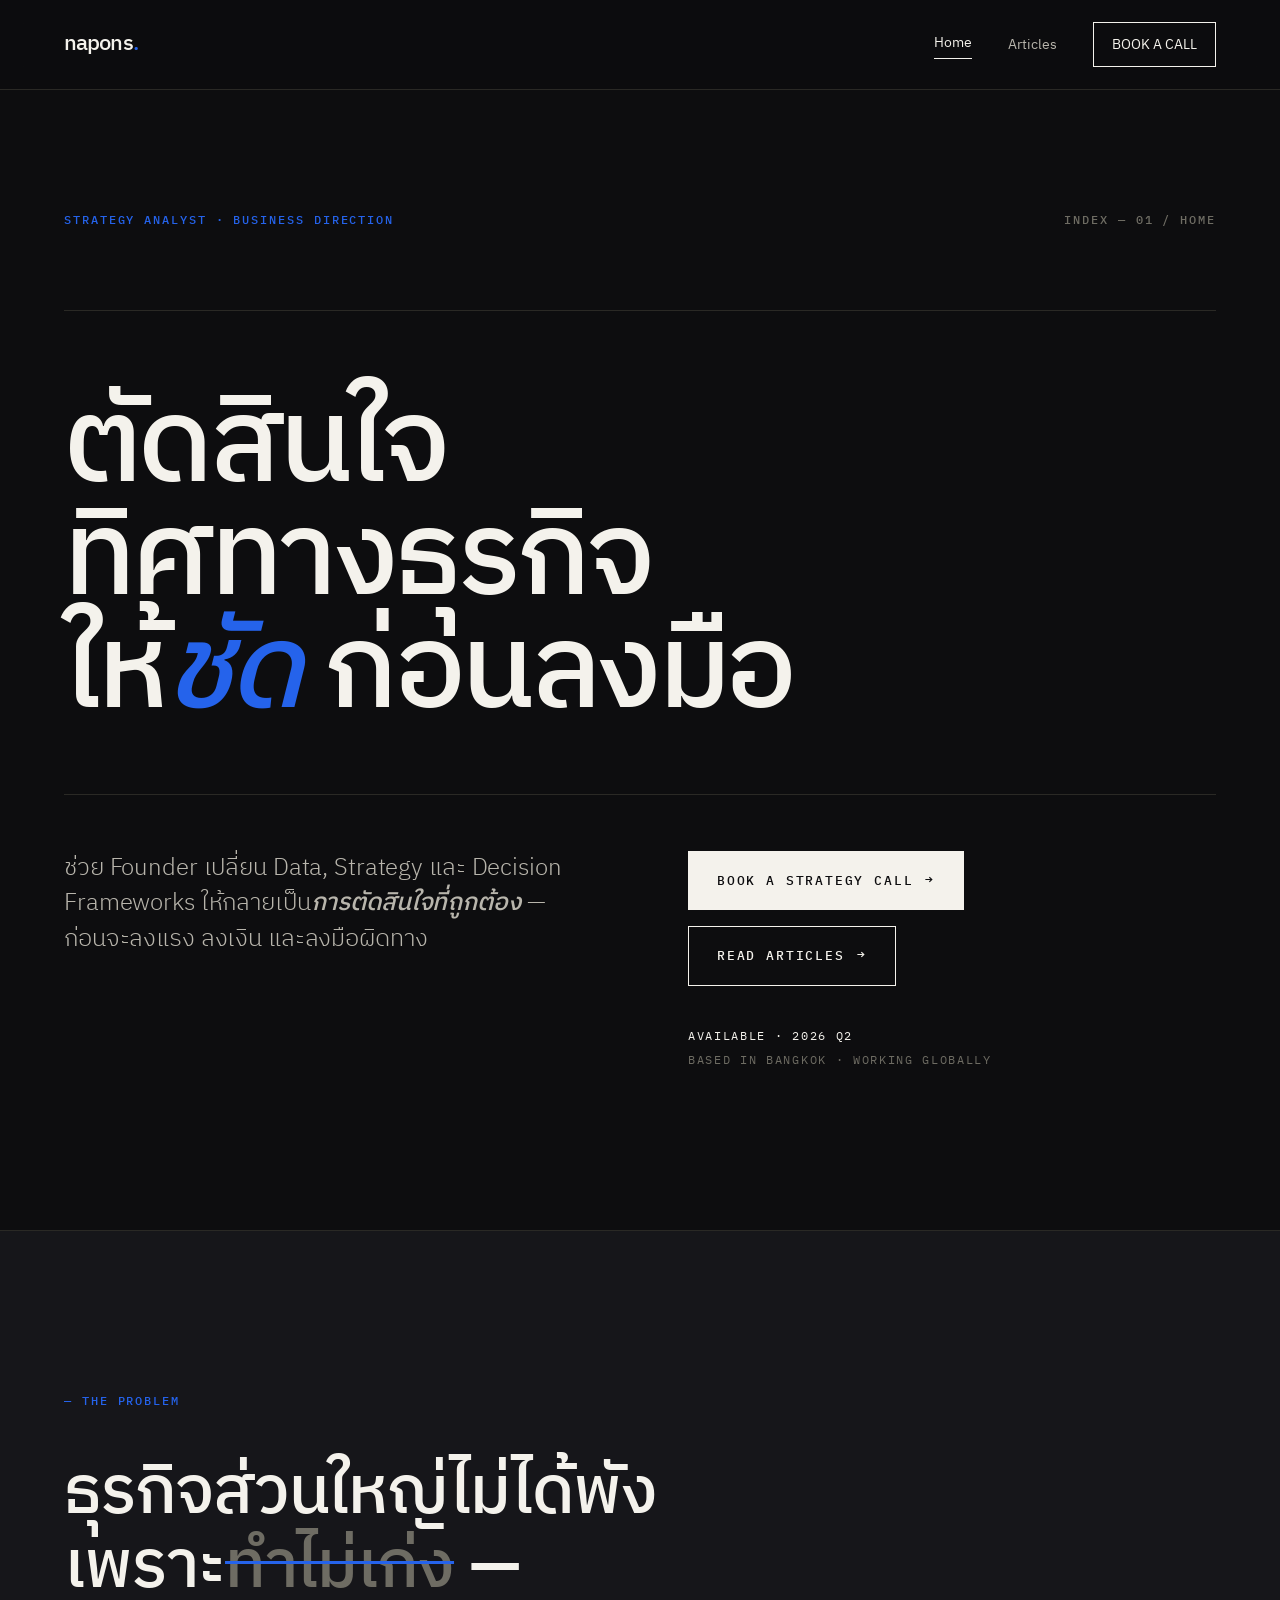
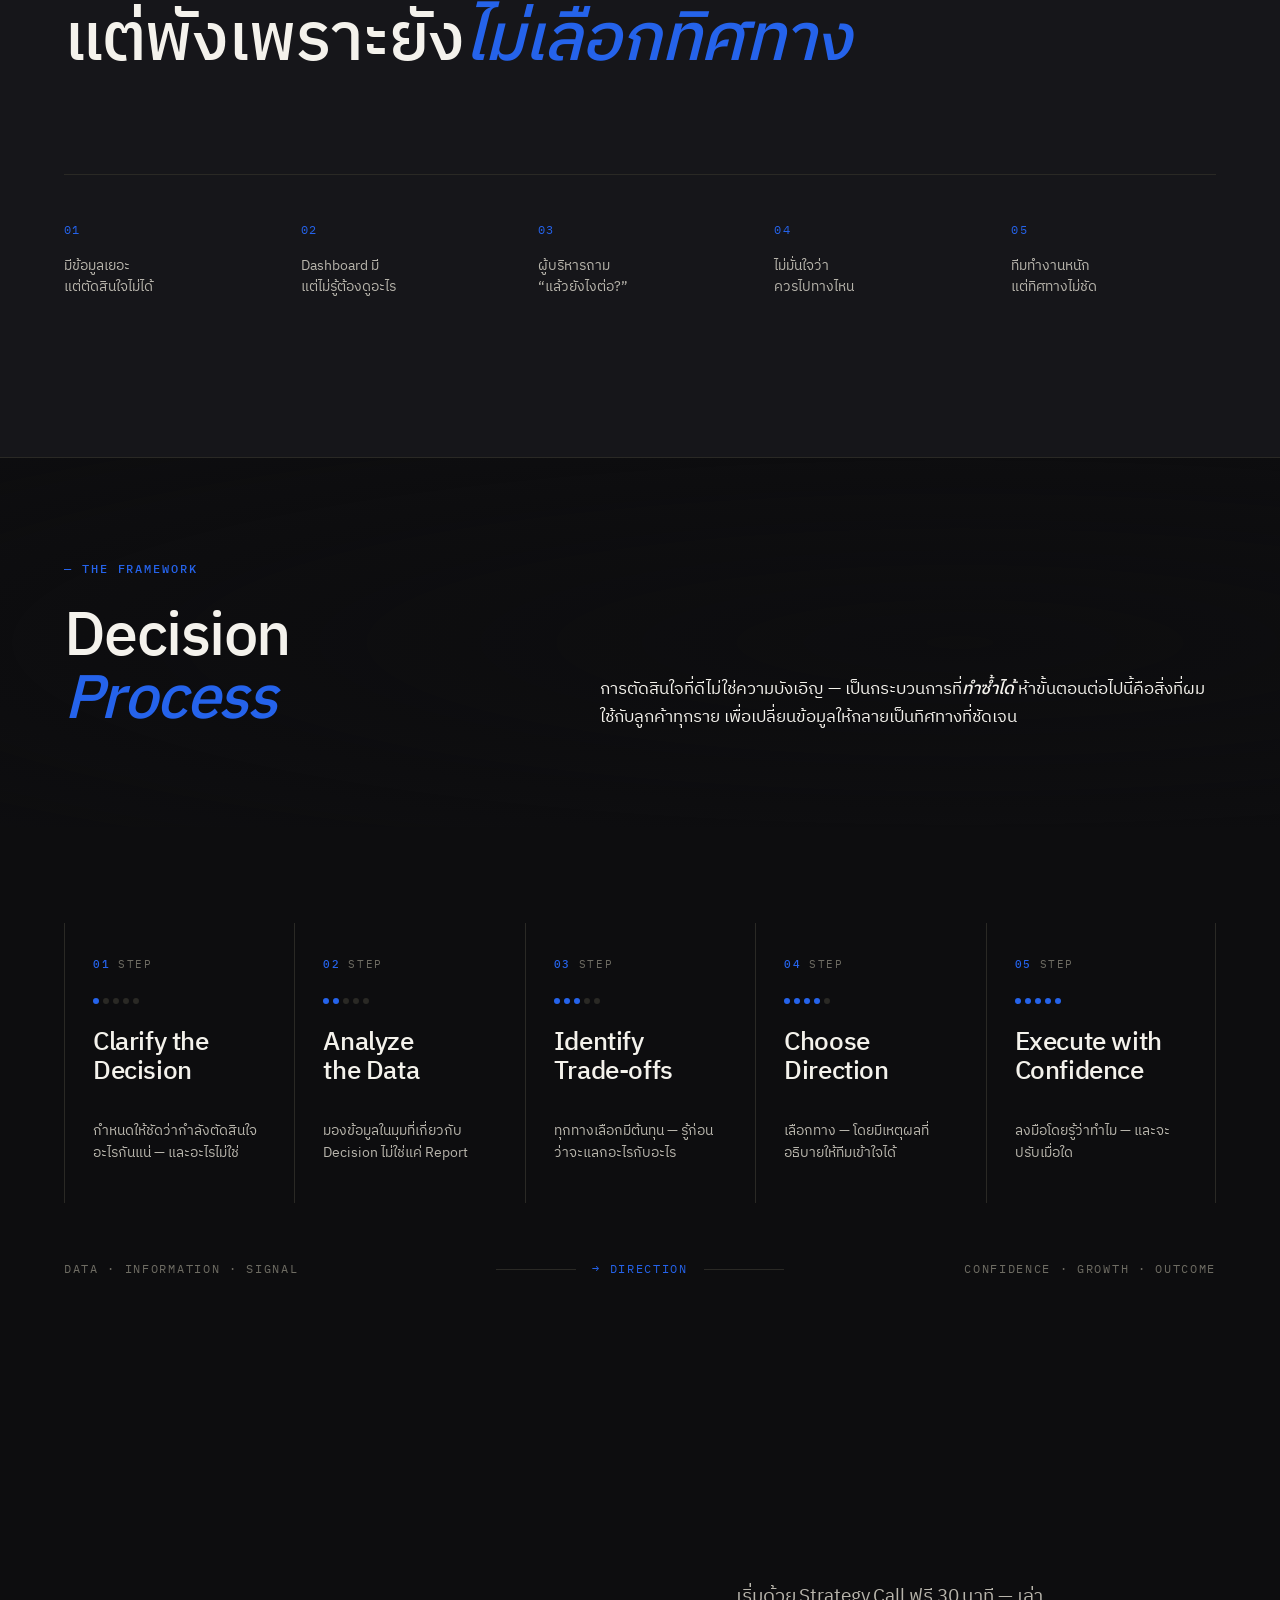
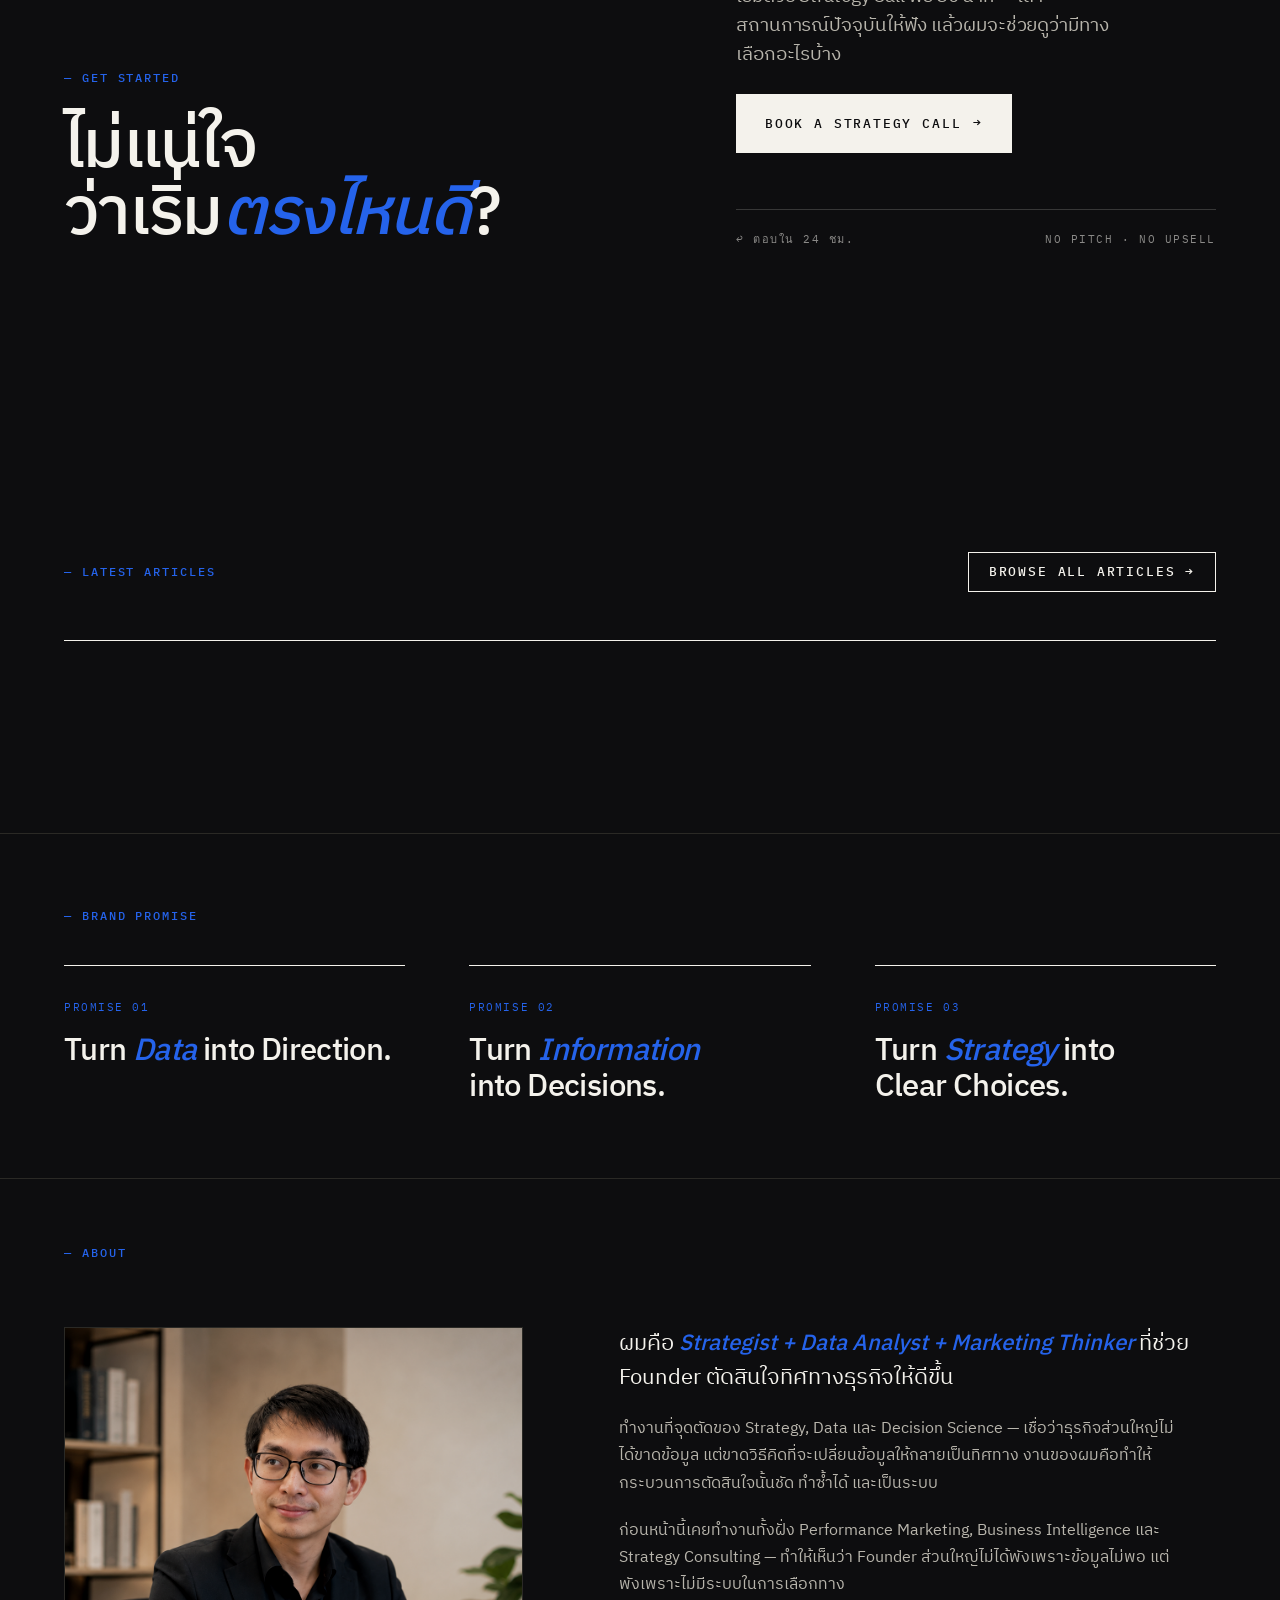
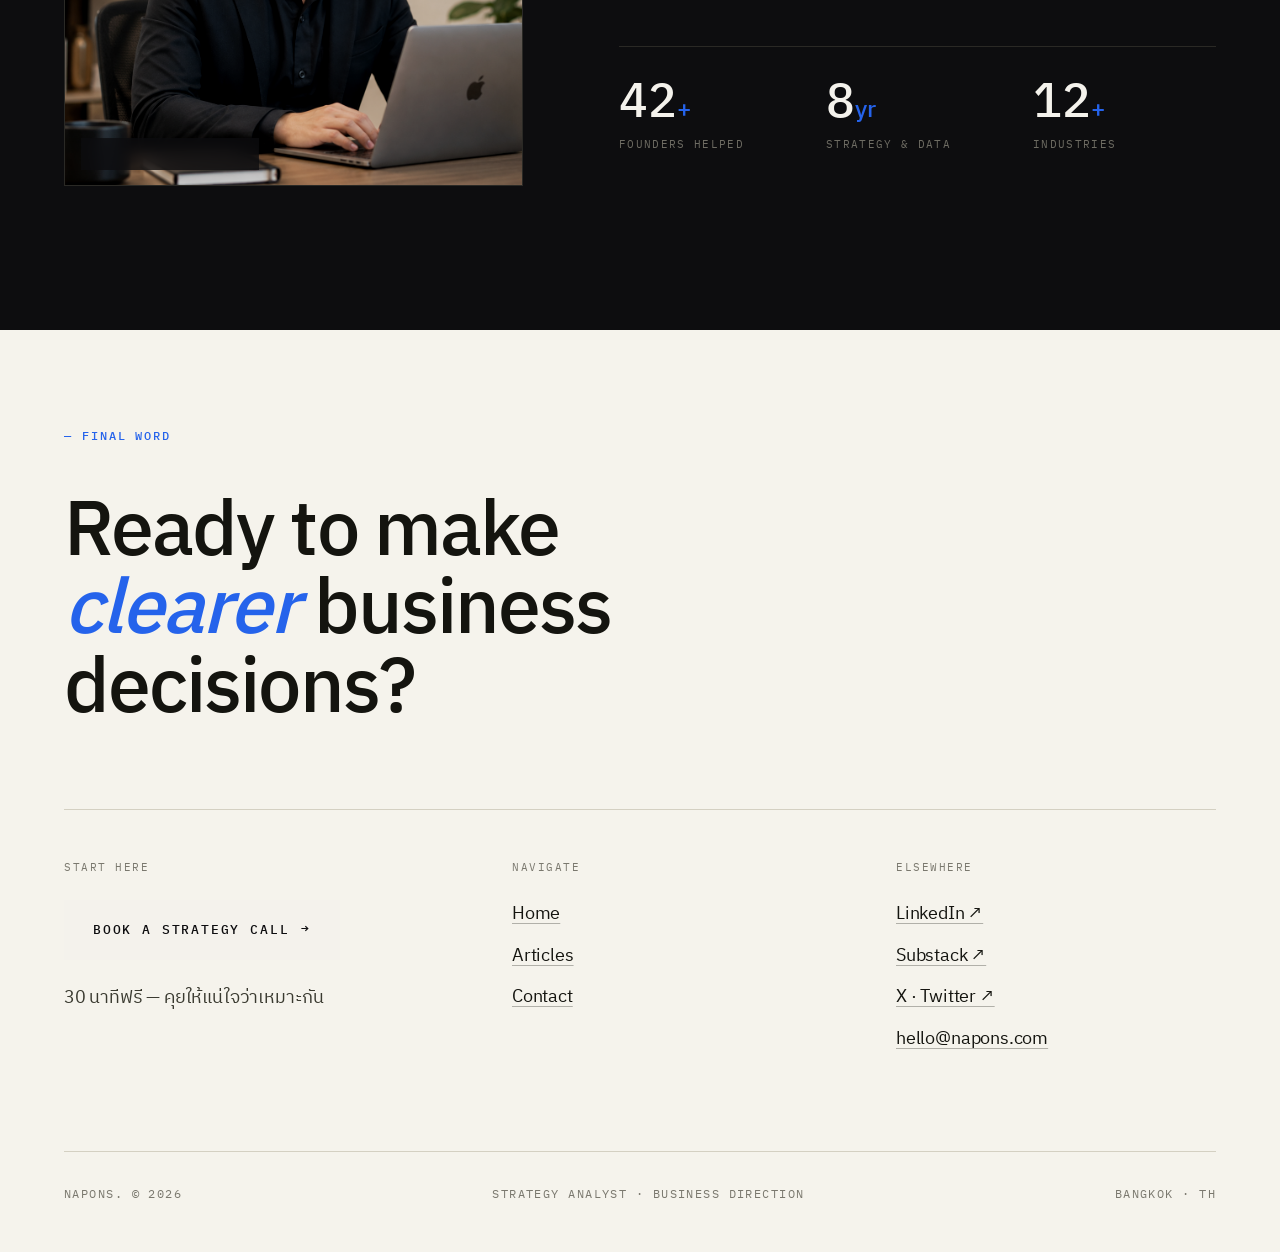
==== commit 8b6e7f9e: "Remove Services section, keep Articles section (empty, ready for real content) Co-Authored-By: Claud" ====
--- a/index.html
+++ b/index.html
@@ -709,7 +709,6 @@
     <div class="nav-links">
       <a href="index.html" class="active">Home</a>
       <a href="articles.html">Articles</a>
-      <a href="#services">Services</a>
       <a href="contact.html" class="nav-cta">Book a Call</a>
     </div>
   </div>
@@ -859,73 +858,6 @@
   </div>
 </section>
 
-<!-- ============== SERVICES ============== -->
-<section id="services" data-screen-label="06 Services" style="padding-top: 0;">
-  <div class="section-banner">
-    <div class="section-bg">
-      <img src="https://images.unsplash.com/photo-1497366754035-f200968a6e72?w=2400&amp;q=85&amp;fm=jpg" alt="" loading="lazy" onerror="this.style.display='none'" />
-    </div>
-    <div class="wrap">
-      <div class="sec-header" style="margin-bottom: 0;">
-        <div>
-          <span class="eyebrow">— Services</span>
-          <h2 style="margin-top: 24px;">How we<br />work together</h2>
-        </div>
-        <p class="sec-intro">
-          งานที่ผมรับมาทั้งหมดมีจุดร่วมเดียวกัน —
-          ทำให้การตัดสินใจของ Founder ชัดขึ้น
-          เลือกขนาดที่เหมาะกับสถานการณ์ของคุณ
-        </p>
-      </div>
-    </div>
-  </div>
-
-  <div class="wrap">
-
-    <div class="services-grid">
-      <div class="service">
-        <div class="s-num">01</div>
-        <div>
-          <h4>Decision Dashboard Audit</h4>
-          <p>วิเคราะห์ Dashboard/Report ที่คุณมี — ระบุ KPI ที่สำคัญ ชี้ปัญหาที่ซ่อนอยู่ และเสนอแนวทางตัดสินใจที่ใช้ได้จริง</p>
-        </div>
-        <div class="s-tag">Fixed Project</div>
-      </div>
-      <div class="service">
-        <div class="s-num">02</div>
-        <div>
-          <h4>Strategy &amp; Data Consulting</h4>
-          <p>ทำงานร่วมกับทีม Strategy/Data ของคุณเป็น Project-based — ตั้งแต่กำหนดคำถามไปจนถึงการตัดสินใจสุดท้าย</p>
-        </div>
-        <div class="s-tag">Project · Retainer</div>
-      </div>
-      <div class="service">
-        <div class="s-num">03</div>
-        <div>
-          <h4>Marketing Data Analysis</h4>
-          <p>ดู Marketing Performance Data แล้วบอกว่าควรทำอะไรต่อ — ไม่ใช่แค่ Report ตัวเลข แต่ Output คือ Decision</p>
-        </div>
-        <div class="s-tag">Fixed Project</div>
-      </div>
-      <div class="service">
-        <div class="s-num">04</div>
-        <div>
-          <h4>Founder Decision Coaching</h4>
-          <p>เซสชั่น 1:1 สำหรับ Founder ที่กำลังเจอจุดเปลี่ยน — ใช้ Decision Framework วิเคราะห์ทางเลือกร่วมกัน</p>
-        </div>
-        <div class="s-tag">1:1 Session</div>
-      </div>
-    </div>
-
-    <div style="margin-top: 64px; padding-top: 32px; border-top: 1px solid var(--rule); display: flex; justify-content: space-between; align-items: center; flex-wrap: wrap; gap: 24px;">
-      <p style="font-family: var(--display); font-size: 18px; color: var(--ink-2); max-width: 50ch; letter-spacing: -0.01em;">
-        รายละเอียดของแต่ละบริการ ส่งให้ตอนติดต่อ
-      </p>
-      <a href="contact.html" class="btn btn-ghost">ดูรายละเอียดบริการ <span class="arrow">→</span></a>
-    </div>
-  </div>
-</section>
-
 <!-- ============== CTA BANNER ============== -->
 <section data-screen-label="07 CTA" style="padding: 0;">
   <div class="section-banner cta-banner">
@@ -955,6 +887,19 @@
   </div>
 </section>
 
+<!-- ============== ARTICLES ============== -->
+<section class="articles" data-screen-label="08 Articles">
+  <div class="wrap">
+    <div style="display:flex; justify-content:space-between; align-items:baseline; margin-bottom: 48px;">
+      <span class="eyebrow">— Latest Articles</span>
+      <a href="articles.html" class="btn btn-ghost" style="font-size: 13px; padding: 8px 20px;">Browse All Articles →</a>
+    </div>
+    <div class="articles-grid">
+      <!-- บทความจะถูกเพิ่มที่นี่ -->
+    </div>
+  </div>
+</section>
+
 <!-- ============== PROMISE ============== -->
 <section class="promise" data-screen-label="07 Promise">
   <div class="wrap">
@@ -972,66 +917,6 @@
         <div class="p-num">PROMISE 03</div>
         <h3>Turn <em>Strategy</em> into Clear Choices.</h3>
       </div>
-    </div>
-  </div>
-</section>
-
-<!-- ============== ARTICLES ============== -->
-<section data-screen-label="08 Articles" style="padding-bottom: calc(64px * var(--density));">
-  <div class="wrap">
-    <div class="sec-header">
-      <div>
-        <span class="eyebrow">— Content Hub</span>
-        <h2 style="margin-top: 24px;">บทความล่าสุด</h2>
-      </div>
-      <p class="sec-intro">
-        เขียนเกี่ยวกับ Business Strategy, Decision Making,
-        Dashboard Design และ Logical Thinking —
-        ทุกบทความออกแบบมาเพื่อให้คุณตัดสินใจดีขึ้น
-      </p>
-    </div>
-
-    <div class="articles-grid">
-      <a href="#" class="article-card">
-        <div class="a-thumb">
-          <img src="https://images.unsplash.com/photo-1551288049-bebda4e38f71?w=900&amp;h=675&amp;fit=crop&amp;q=85&amp;fm=jpg" alt="Dashboard · KPI screens" loading="lazy" />
-        </div>
-        <div class="a-meta">
-          <span class="cat">Decision Making</span>
-          <span>05 MIN</span>
-        </div>
-        <h4>ทำไม Dashboard ส่วนใหญ่ถึงไม่ช่วยให้ตัดสินใจ</h4>
-        <p>ปัญหาไม่ใช่ที่ตัวเลข — แต่อยู่ที่คำถาม Dashboard ที่ดีเริ่มจากการรู้ว่าจะตัดสินใจอะไร</p>
-        <div class="a-read">Read Article →</div>
-      </a>
-      <a href="#" class="article-card">
-        <div class="a-thumb">
-          <img src="https://images.unsplash.com/photo-1488521787991-ed7bbaae773c?w=900&amp;h=675&amp;fit=crop&amp;q=85&amp;fm=jpg" alt="Path through fog — direction" loading="lazy" />
-        </div>
-        <div class="a-meta">
-          <span class="cat">Strategy</span>
-          <span>08 MIN</span>
-        </div>
-        <h4>Direction กับ Goal — ทำไม Founder สับสนสองคำนี้</h4>
-        <p>Goal บอกว่าจะไปถึงไหน — Direction บอกว่าจะไปอย่างไร ไม่มีอันแรกถ้าไม่มีอันหลัง</p>
-        <div class="a-read">Read Article →</div>
-      </a>
-      <a href="#" class="article-card">
-        <div class="a-thumb">
-          <img src="https://images.unsplash.com/photo-1518770660439-4636190af475?w=900&amp;h=675&amp;fit=crop&amp;q=85&amp;fm=jpg" alt="Circuit — trade-offs" loading="lazy" />
-        </div>
-        <div class="a-meta">
-          <span class="cat">Logical Thinking</span>
-          <span>06 MIN</span>
-        </div>
-        <h4>Trade-off คือหัวใจของการตัดสินใจที่ดี</h4>
-        <p>ทุกทางเลือกมีต้นทุน — ผู้นำที่ดีไม่ใช่คนเลือกถูก แต่คือคนเข้าใจว่าตัวเองกำลังแลกอะไรกับอะไร</p>
-        <div class="a-read">Read Article →</div>
-      </a>
-    </div>
-
-    <div style="margin-top: 48px; text-align: center;">
-      <a href="articles.html" class="btn btn-ghost">Browse All Articles <span class="arrow">→</span></a>
     </div>
   </div>
 </section>
@@ -1104,7 +989,6 @@
         <ul style="list-style: none; display: flex; flex-direction: column; gap: 12px; font-family: var(--display); font-size: 18px; letter-spacing: -0.01em;">
           <li><a href="index.html">Home</a></li>
           <li><a href="articles.html">Articles</a></li>
-          <li><a href="#services">Services</a></li>
           <li><a href="contact.html">Contact</a></li>
         </ul>
       </div>
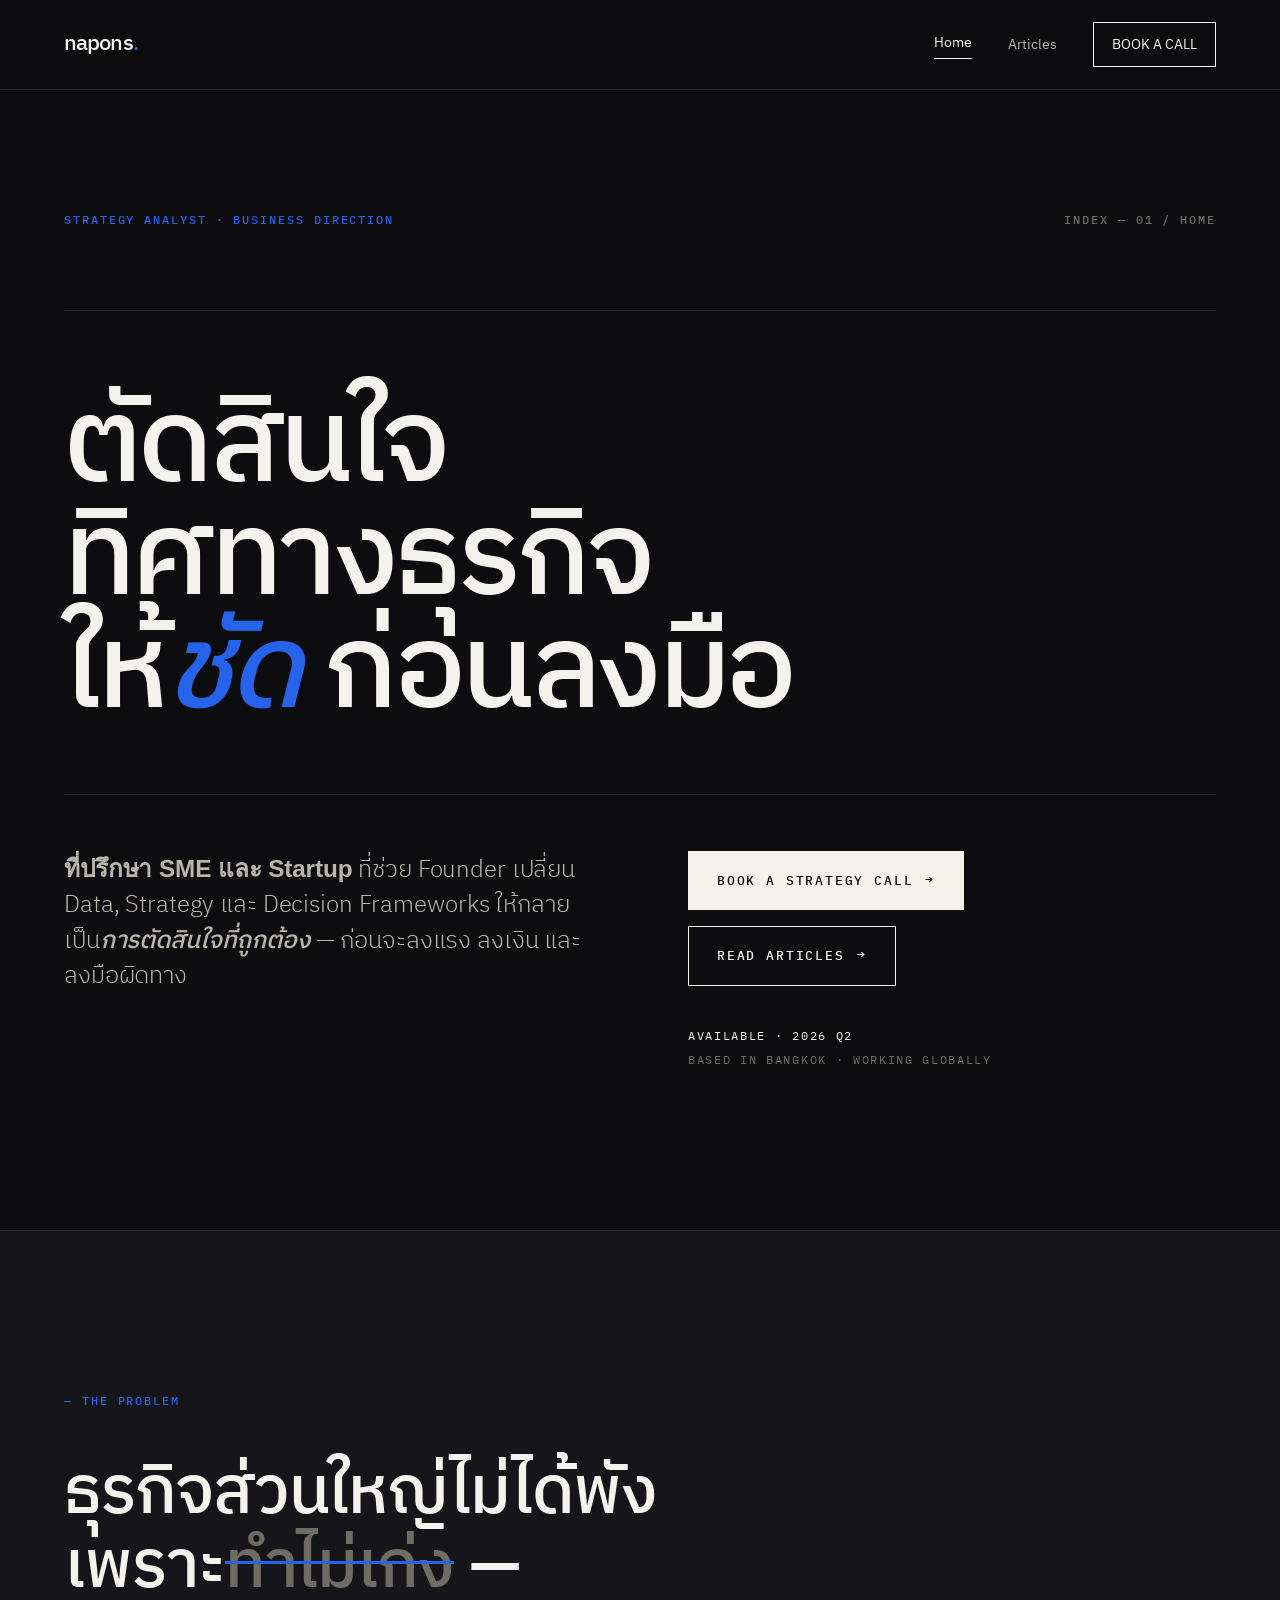
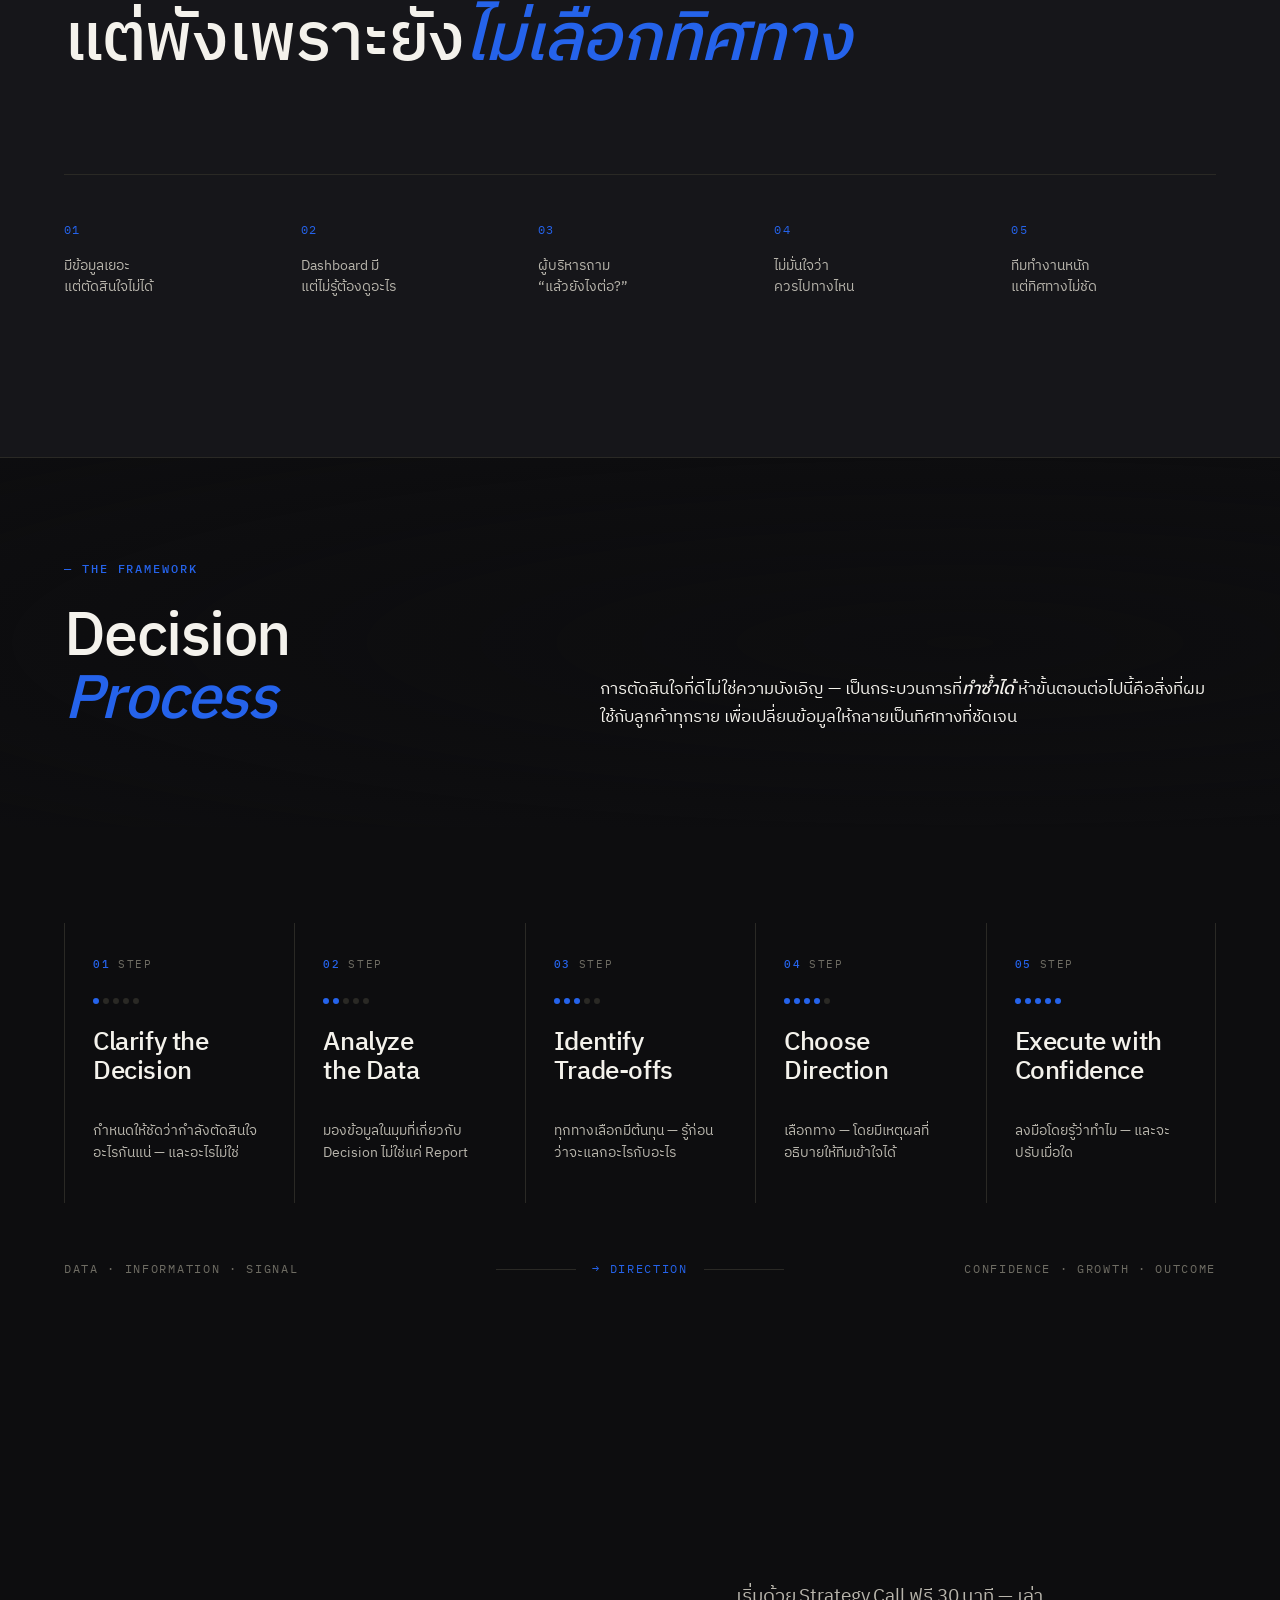
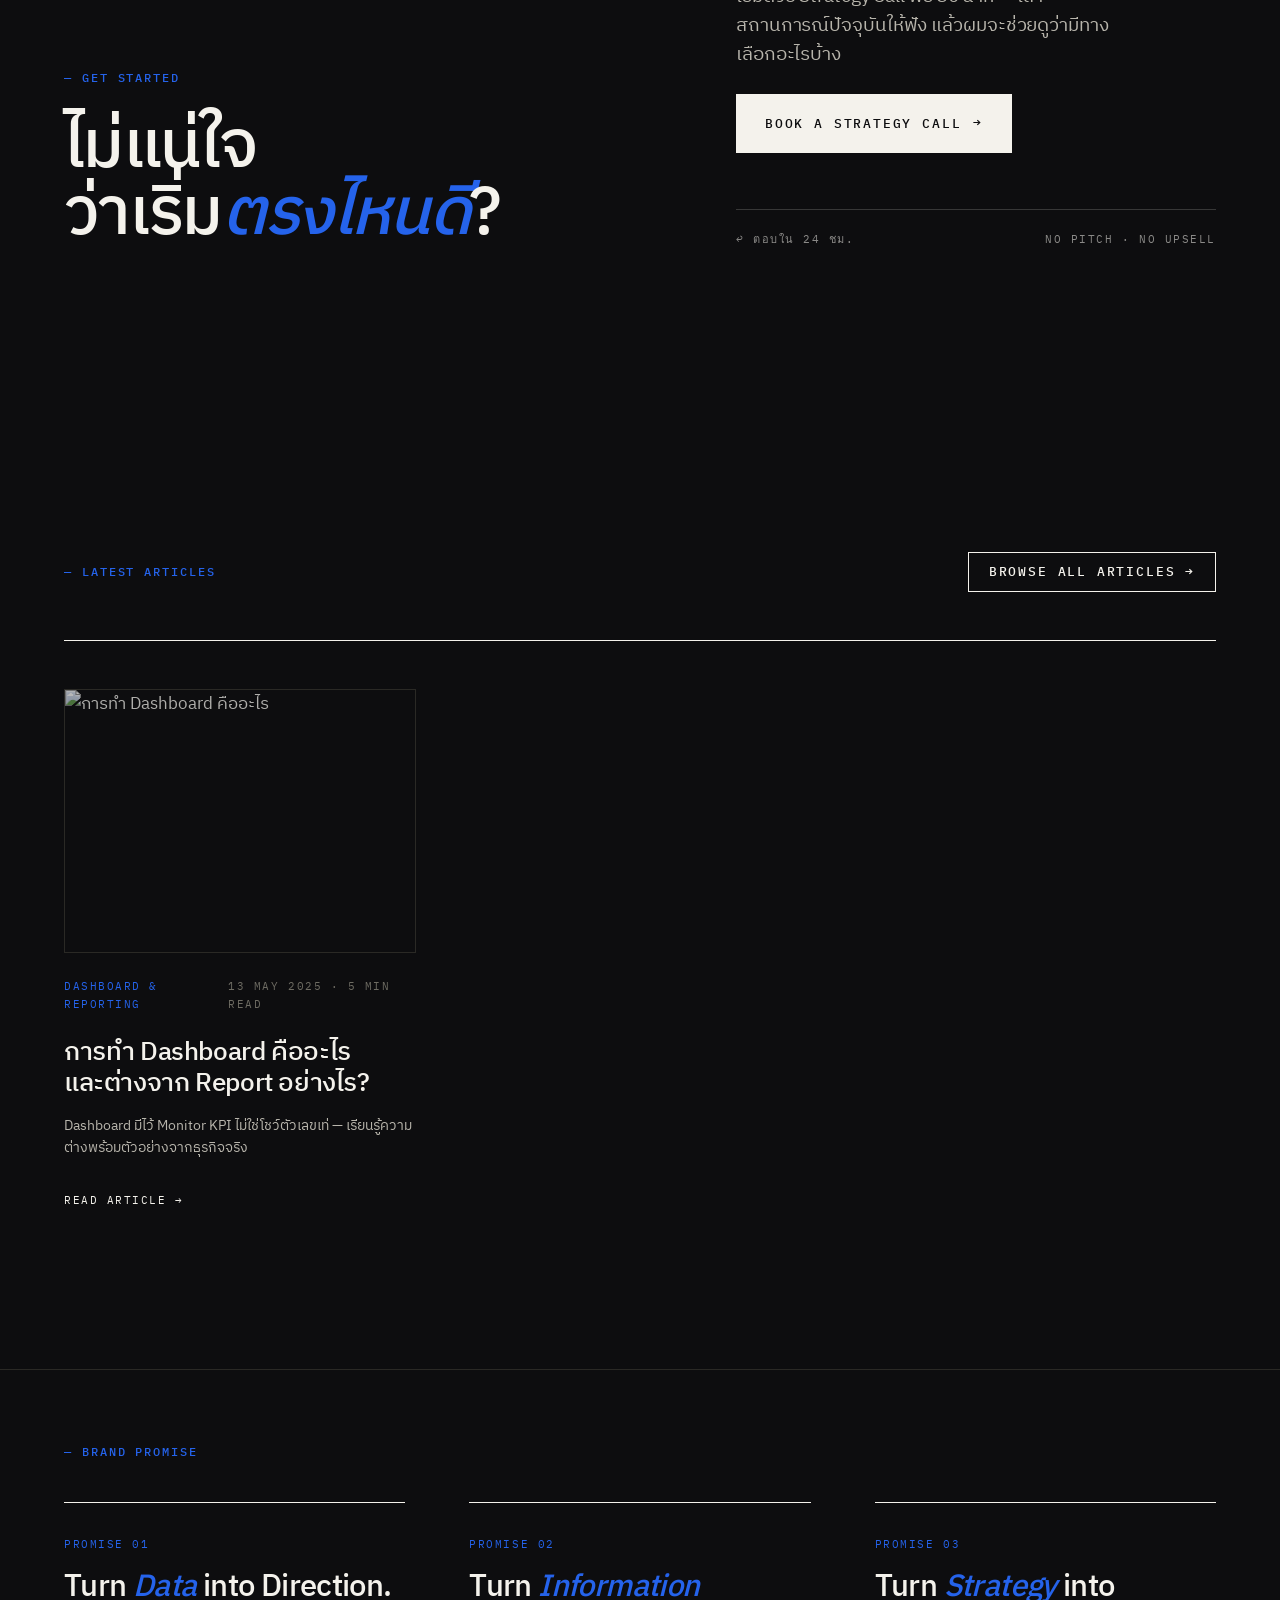
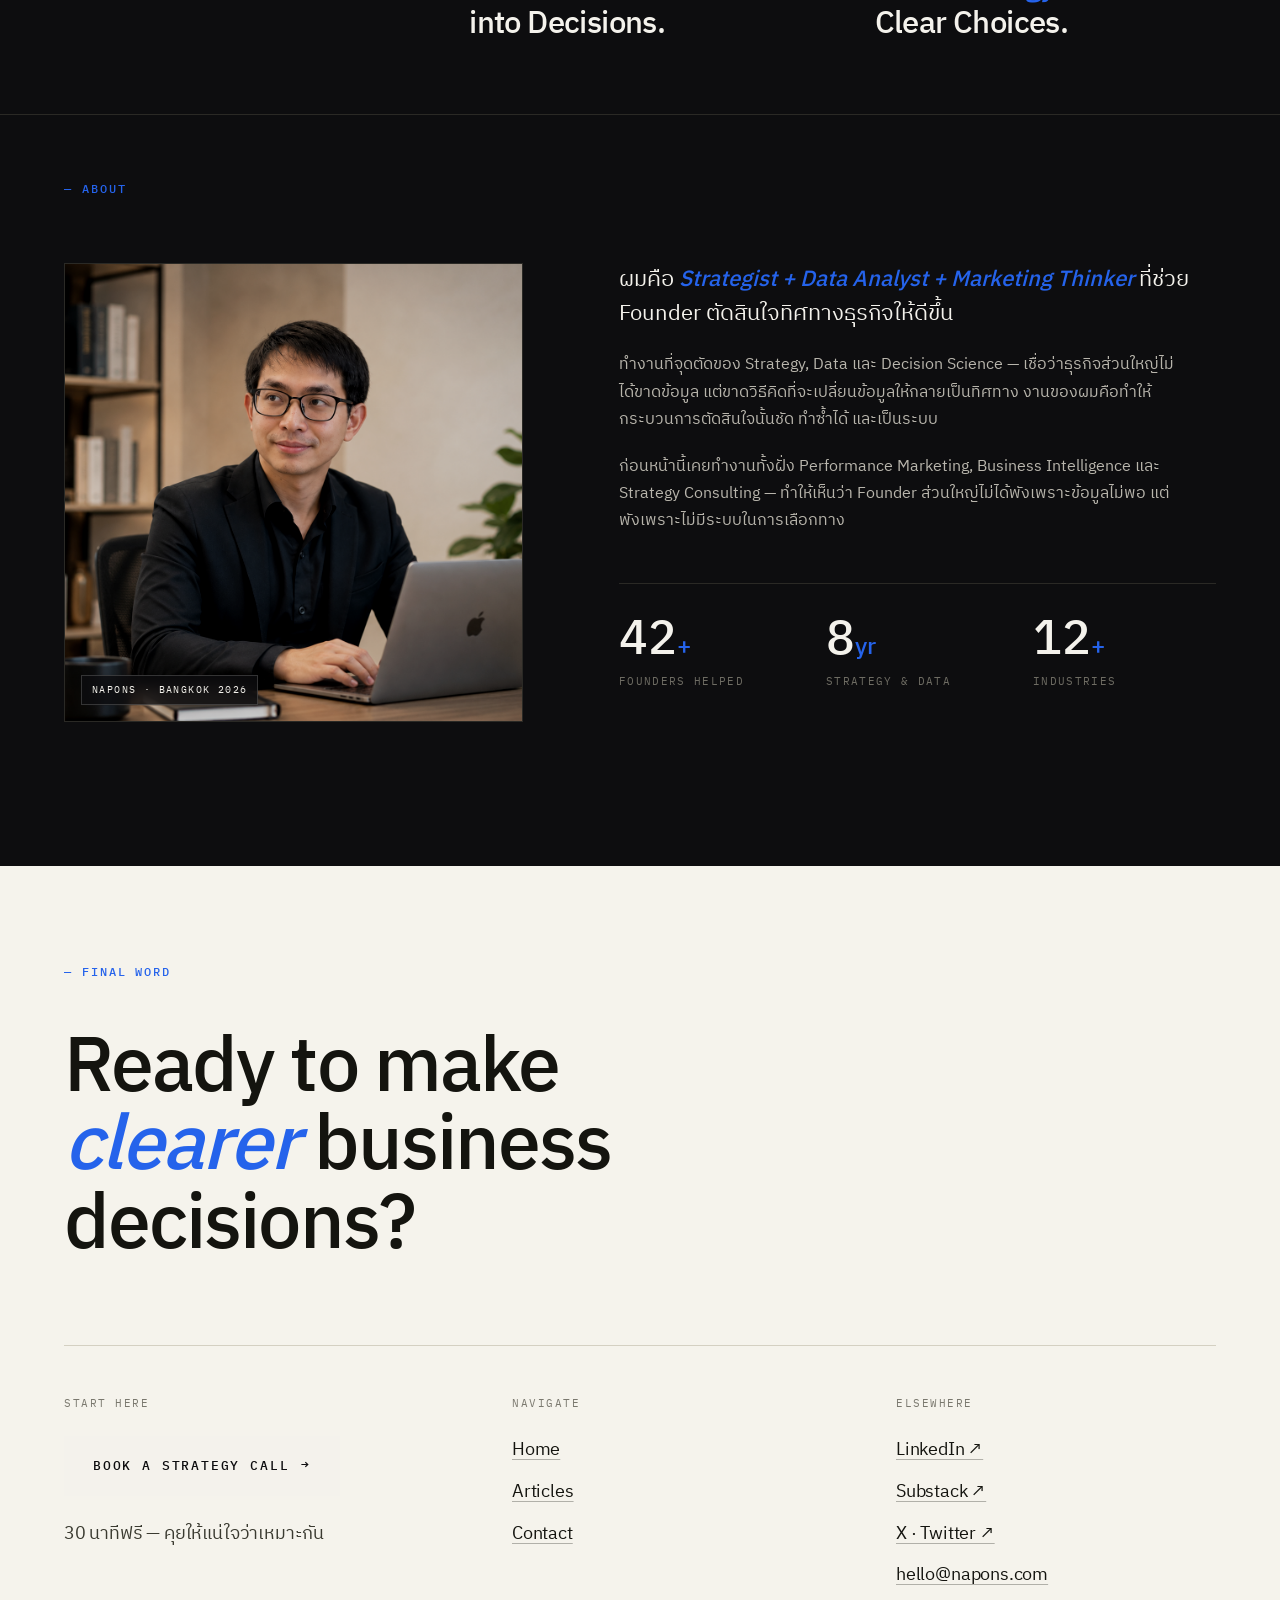
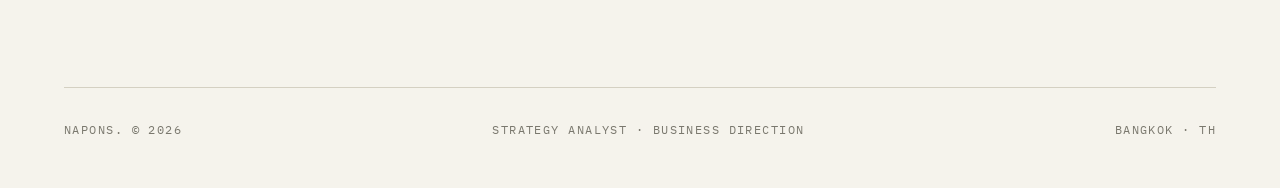
==== commit 918178f7: "SEO audit fixes + real article content across all pages - Update title/meta/H1 on homepage with keyw" ====
--- a/index.html
+++ b/index.html
@@ -3,25 +3,26 @@
 <head>
 <meta charset="utf-8" />
 <meta name="viewport" content="width=device-width,initial-scale=1" />
-<title>napons. — ช่วย Founder ตัดสินใจทิศทางธุรกิจด้วย Data & Strategy</title>
-<meta name="description" content="Strategy Analyst ที่ช่วย Founder เปลี่ยน Data และ Strategy ให้กลายเป็นการตัดสินใจที่ถูกต้อง ก่อนลงแรง ลงเงิน และลงมือผิดทาง"/>
+<title>ที่ปรึกษา SME & Startup | ช่วย Founder ตัดสินใจทิศทางธุรกิจ · napons.</title>
+<meta name="description" content="ที่ปรึกษา SME และ Startup ที่เชี่ยวชาญด้าน Strategy & Data — ช่วย Founder เปลี่ยนข้อมูลให้กลายเป็นการตัดสินใจที่ถูกต้อง ก่อนลงแรง ลงเงิน และลงมือผิดทาง ตั้งอยู่ที่ Bangkok"/>
 <link rel="canonical" href="https://napons.com/"/>
 <meta property="og:type" content="website"/>
 <meta property="og:url" content="https://napons.com/"/>
-<meta property="og:title" content="napons. — ช่วย Founder ตัดสินใจทิศทางธุรกิจด้วย Data & Strategy"/>
-<meta property="og:description" content="Strategy Analyst ที่ช่วย Founder เปลี่ยน Data และ Strategy ให้กลายเป็นการตัดสินใจที่ถูกต้อง"/>
+<meta property="og:title" content="ที่ปรึกษา SME & Startup | ช่วย Founder ตัดสินใจทิศทางธุรกิจ · napons."/>
+<meta property="og:description" content="ที่ปรึกษา SME และ Startup ที่เชี่ยวชาญด้าน Strategy & Data — ช่วย Founder เปลี่ยนข้อมูลให้กลายเป็นการตัดสินใจที่ถูกต้อง"/>
 <meta property="og:image" content="https://napons.com/portrait.png"/>
 <meta name="twitter:card" content="summary_large_image"/>
-<meta name="twitter:title" content="napons. — ช่วย Founder ตัดสินใจทิศทางธุรกิจ"/>
-<meta name="twitter:description" content="Strategy Analyst ที่ช่วย Founder เปลี่ยน Data และ Strategy ให้กลายเป็นการตัดสินใจที่ถูกต้อง"/>
+<meta name="twitter:title" content="ที่ปรึกษา SME & Startup | ตัดสินใจทิศทางธุรกิจ · napons."/>
+<meta name="twitter:description" content="ที่ปรึกษา SME และ Startup ที่เชี่ยวชาญด้าน Strategy & Data — ช่วย Founder ตัดสินใจก่อนลงมือผิดทาง"/>
 <script type="application/ld+json">
 {
   "@context": "https://schema.org",
   "@type": "Person",
   "name": "Napons",
   "url": "https://napons.com",
-  "jobTitle": "Strategy Analyst",
-  "description": "ช่วย Founder ตัดสินใจทิศทางธุรกิจด้วย Data, Strategy และ Decision Frameworks",
+  "jobTitle": "Strategy Analyst & Business Consultant",
+  "description": "ที่ปรึกษา SME และ Startup ที่เชี่ยวชาญด้าน Strategy, Data และ Decision Frameworks ช่วย Founder ตัดสินใจทิศทางธุรกิจ",
+  "knowsAbout": ["Business Strategy", "Data Analytics", "SME Consulting", "Decision Framework", "Business Direction", "KPI Monitoring"],
   "address": {"@type": "PostalAddress", "addressLocality": "Bangkok", "addressCountry": "TH"},
   "sameAs": ["https://napons.com"]
 }
@@ -732,7 +733,7 @@
     </h1>
     <div class="hero-sub-row">
       <p class="lead">
-        ช่วย Founder เปลี่ยน Data, Strategy และ Decision Frameworks
+        <strong>ที่ปรึกษา SME และ Startup</strong> ที่ช่วย Founder เปลี่ยน Data, Strategy และ Decision Frameworks
         ให้กลายเป็น<em>การตัดสินใจที่ถูกต้อง</em> —
         ก่อนจะลงแรง ลงเงิน และลงมือผิดทาง
       </p>
@@ -895,7 +896,18 @@
       <a href="articles.html" class="btn btn-ghost" style="font-size: 13px; padding: 8px 20px;">Browse All Articles →</a>
     </div>
     <div class="articles-grid">
-      <!-- บทความจะถูกเพิ่มที่นี่ -->
+      <a href="assets/dashboard-vs-report.html" class="article-card">
+        <div class="a-thumb">
+          <img src="https://images.unsplash.com/photo-1551288049-bebda4e38f71?w=800&h=500&fit=crop&q=85&fm=jpg" alt="การทำ Dashboard คืออะไร" loading="lazy" />
+        </div>
+        <div class="a-meta">
+          <span class="cat">Dashboard &amp; Reporting</span>
+          <span>13 May 2025 · 5 min read</span>
+        </div>
+        <h4>การทำ Dashboard คืออะไร และต่างจาก Report อย่างไร?</h4>
+        <p>Dashboard มีไว้ Monitor KPI ไม่ใช่โชว์ตัวเลขเท่ — เรียนรู้ความต่างพร้อมตัวอย่างจากธุรกิจจริง</p>
+        <span class="a-read">Read Article →</span>
+      </a>
     </div>
   </div>
 </section>
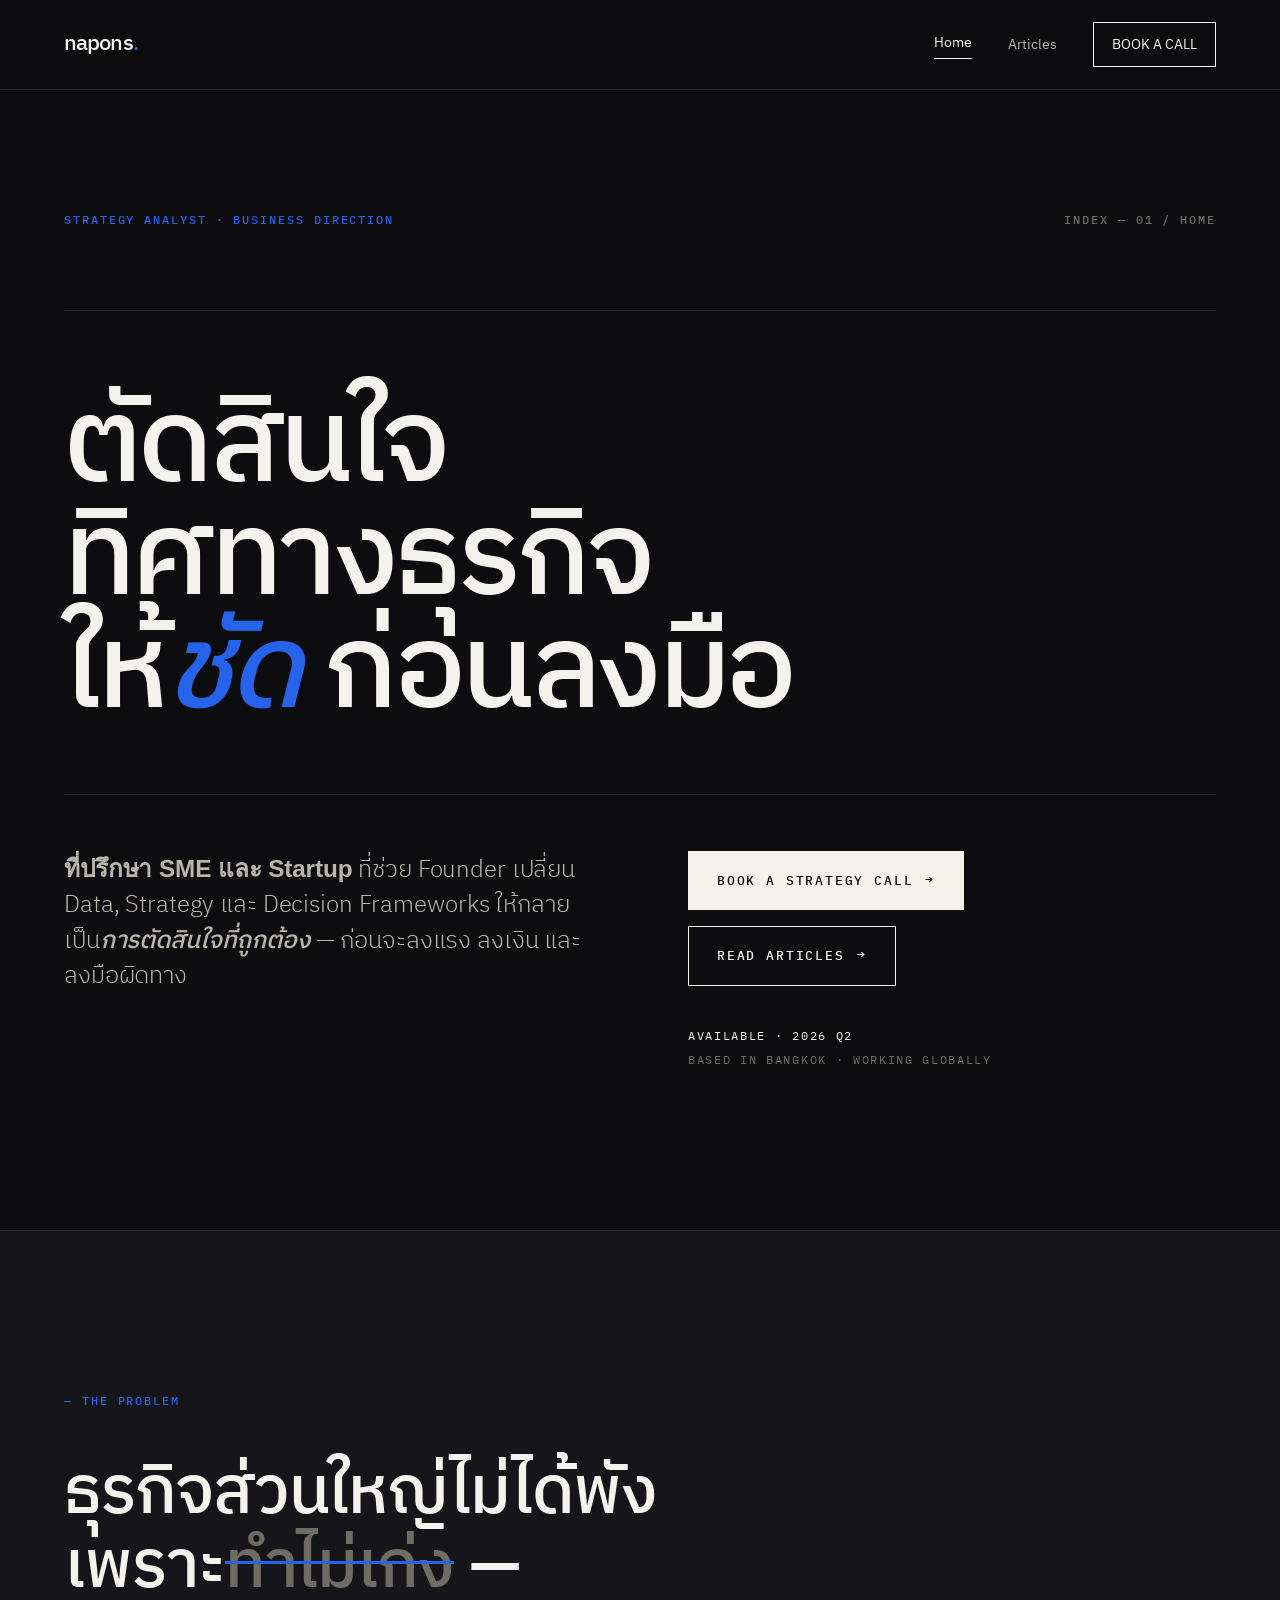
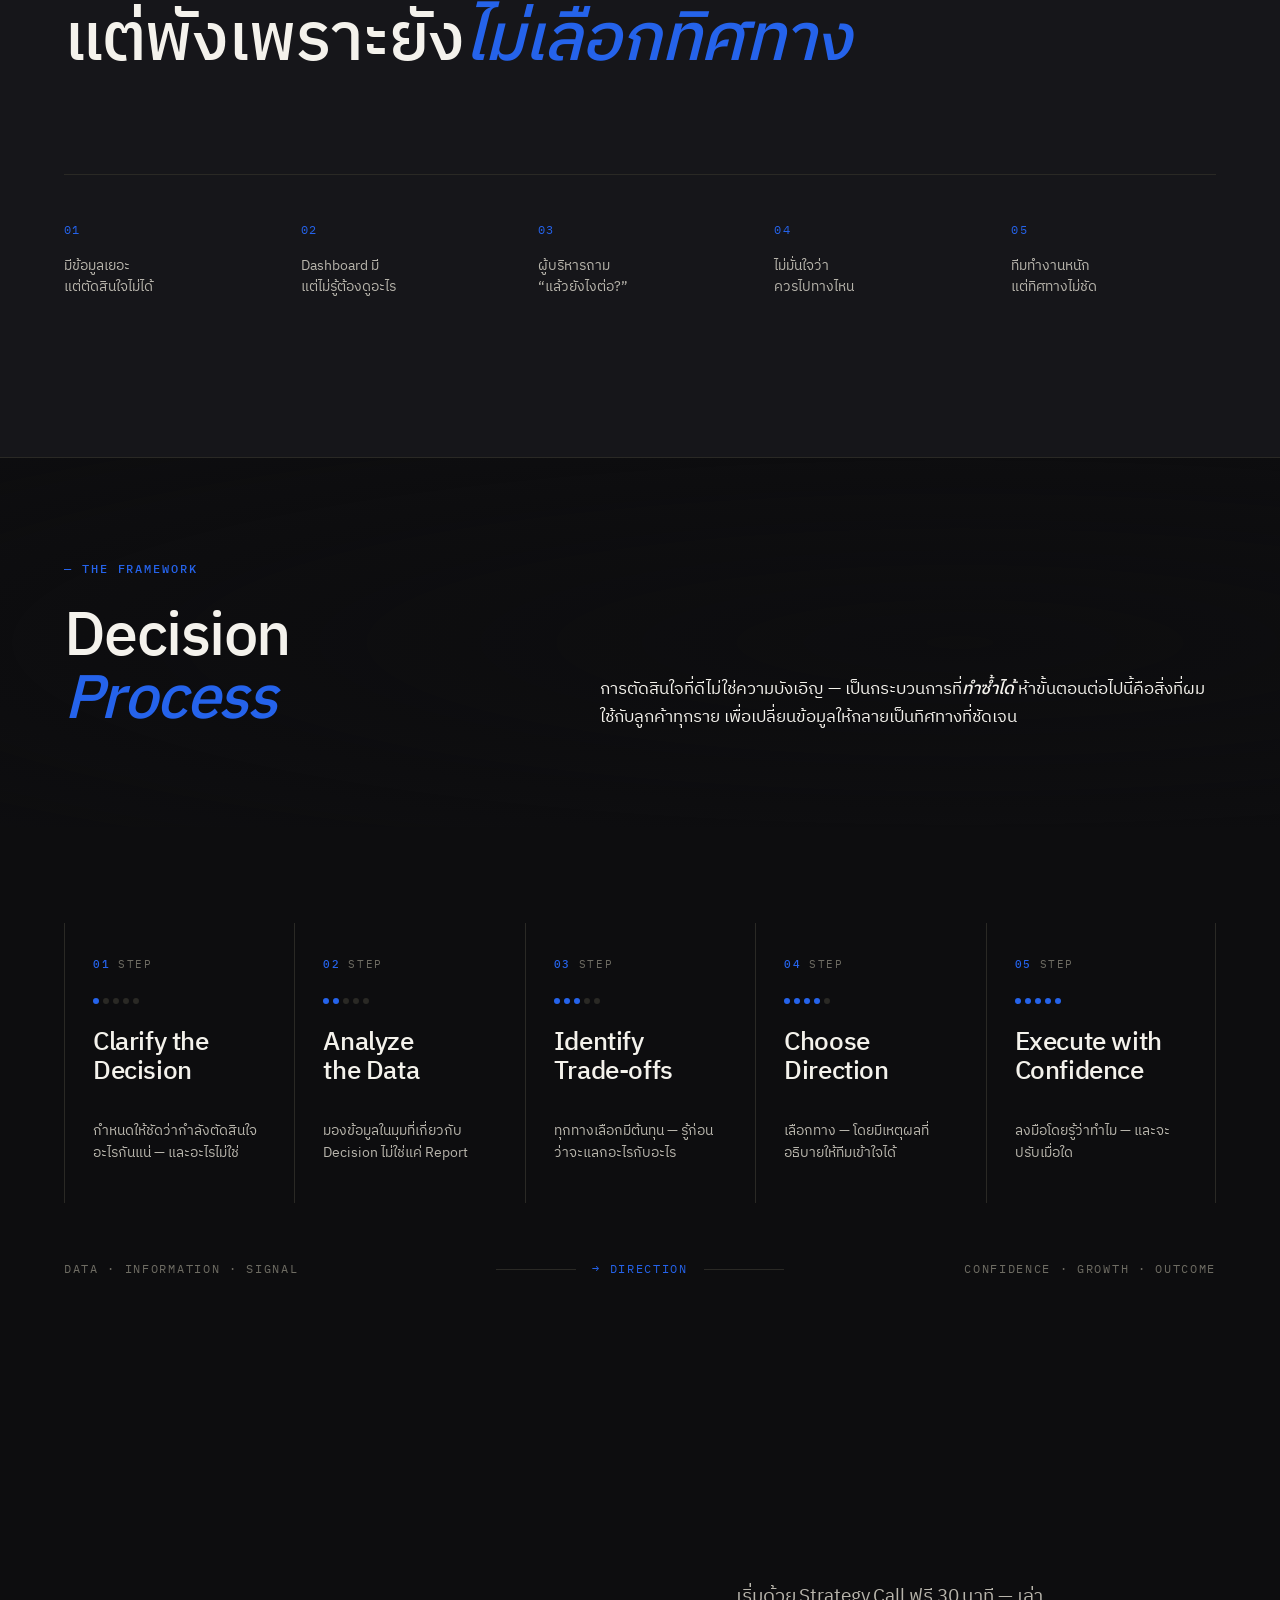
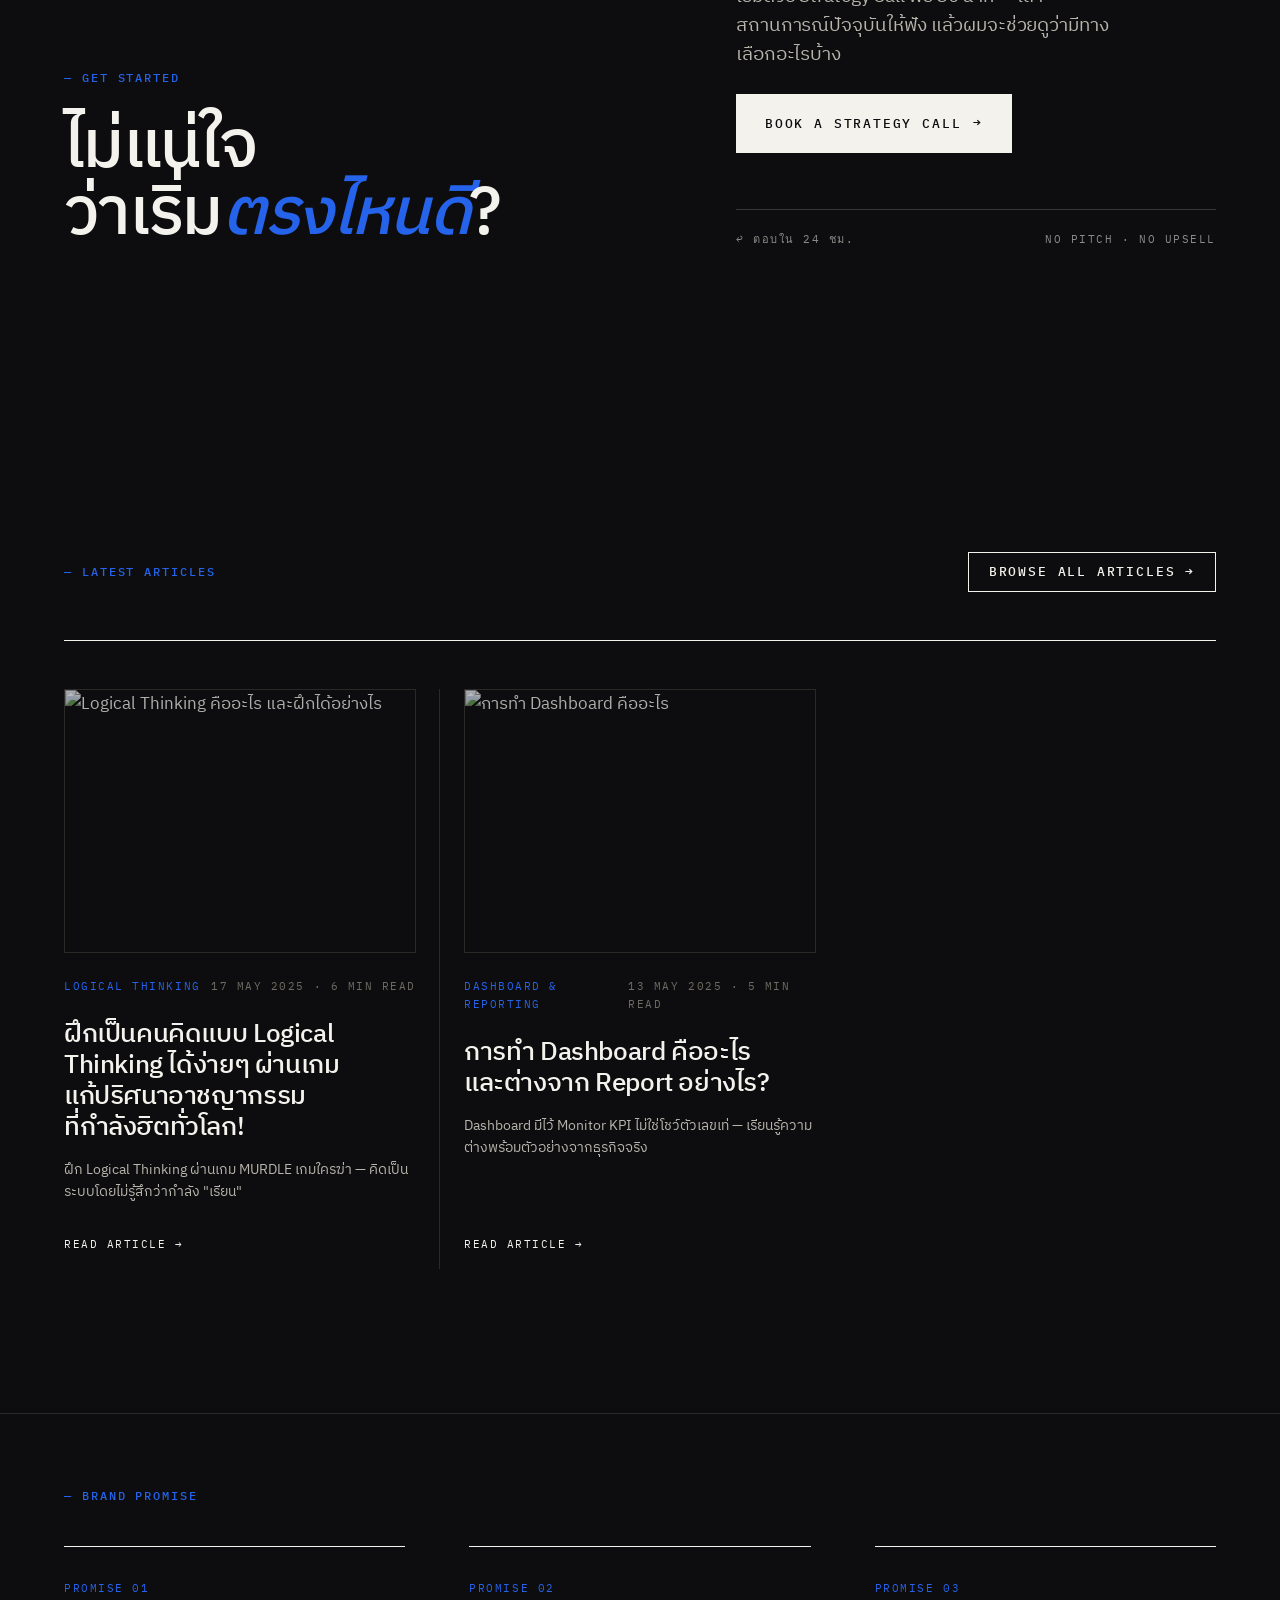
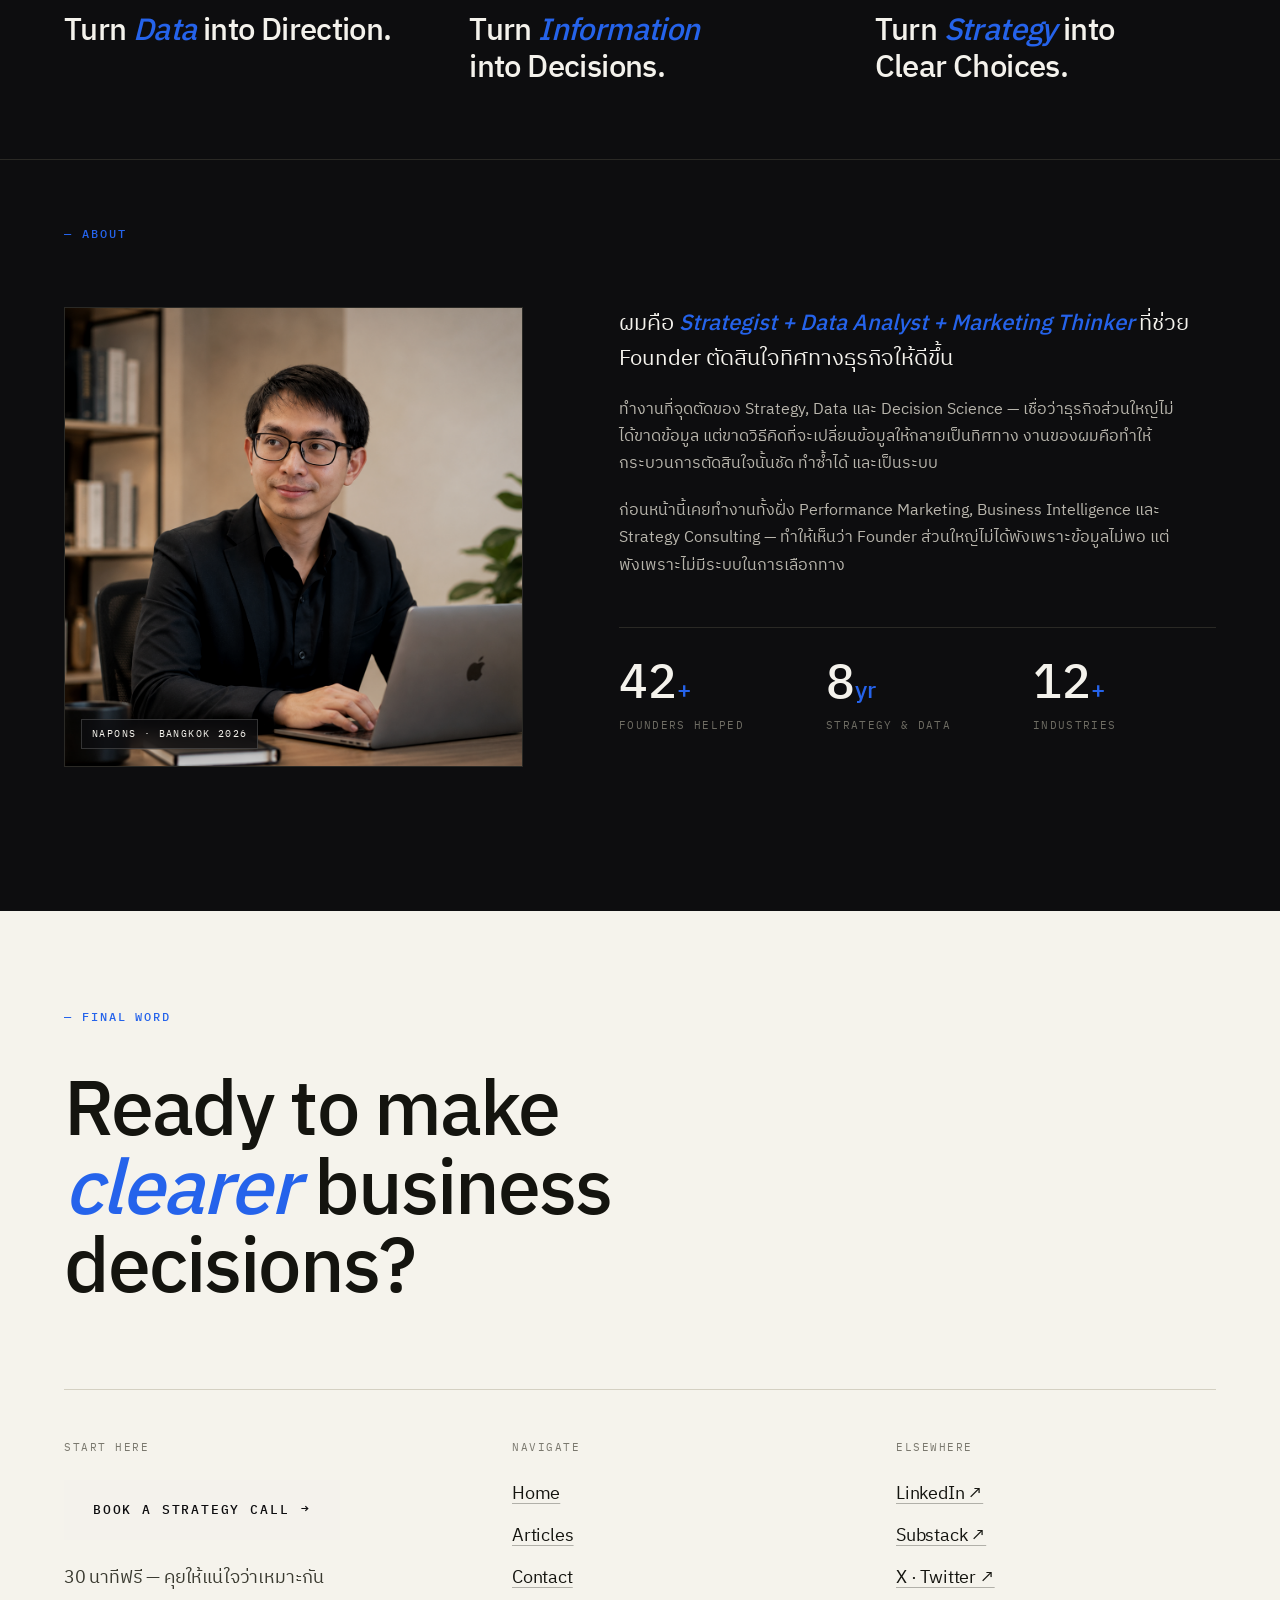
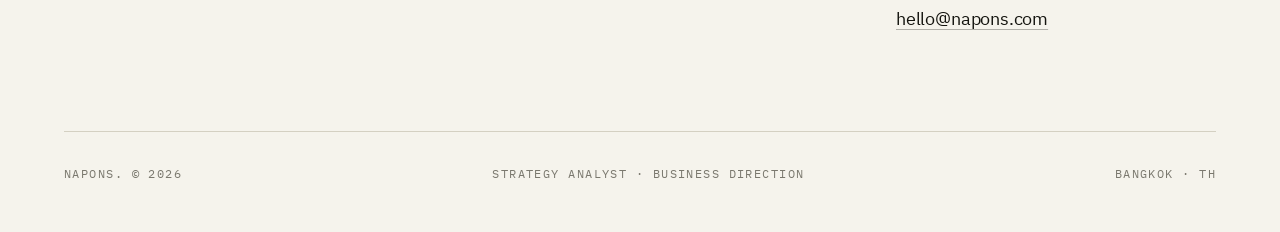
==== commit a5711ca4: "Add Logical Thinking article + update all listing pages - New article: ฝึกเป็นคนคิดแบบ Logical Think" ====
--- a/index.html
+++ b/index.html
@@ -896,6 +896,18 @@
       <a href="articles.html" class="btn btn-ghost" style="font-size: 13px; padding: 8px 20px;">Browse All Articles →</a>
     </div>
     <div class="articles-grid">
+      <a href="assets/logical-thinking.html" class="article-card">
+        <div class="a-thumb">
+          <img src="https://images.unsplash.com/photo-1456513080510-7bf3a84b82f8?w=800&h=500&fit=crop&q=85&fm=jpg" alt="Logical Thinking คืออะไร และฝึกได้อย่างไร" loading="lazy" />
+        </div>
+        <div class="a-meta">
+          <span class="cat">Logical Thinking</span>
+          <span>17 May 2025 · 6 min read</span>
+        </div>
+        <h4>ฝึกเป็นคนคิดแบบ Logical Thinking ได้ง่ายๆ ผ่านเกมแก้ปริศนาอาชญากรรมที่กำลังฮิตทั่วโลก!</h4>
+        <p>ฝึก Logical Thinking ผ่านเกม MURDLE เกมใครฆ่า — คิดเป็นระบบโดยไม่รู้สึกว่ากำลัง "เรียน"</p>
+        <span class="a-read">Read Article →</span>
+      </a>
       <a href="assets/dashboard-vs-report.html" class="article-card">
         <div class="a-thumb">
           <img src="https://images.unsplash.com/photo-1551288049-bebda4e38f71?w=800&h=500&fit=crop&q=85&fm=jpg" alt="การทำ Dashboard คืออะไร" loading="lazy" />
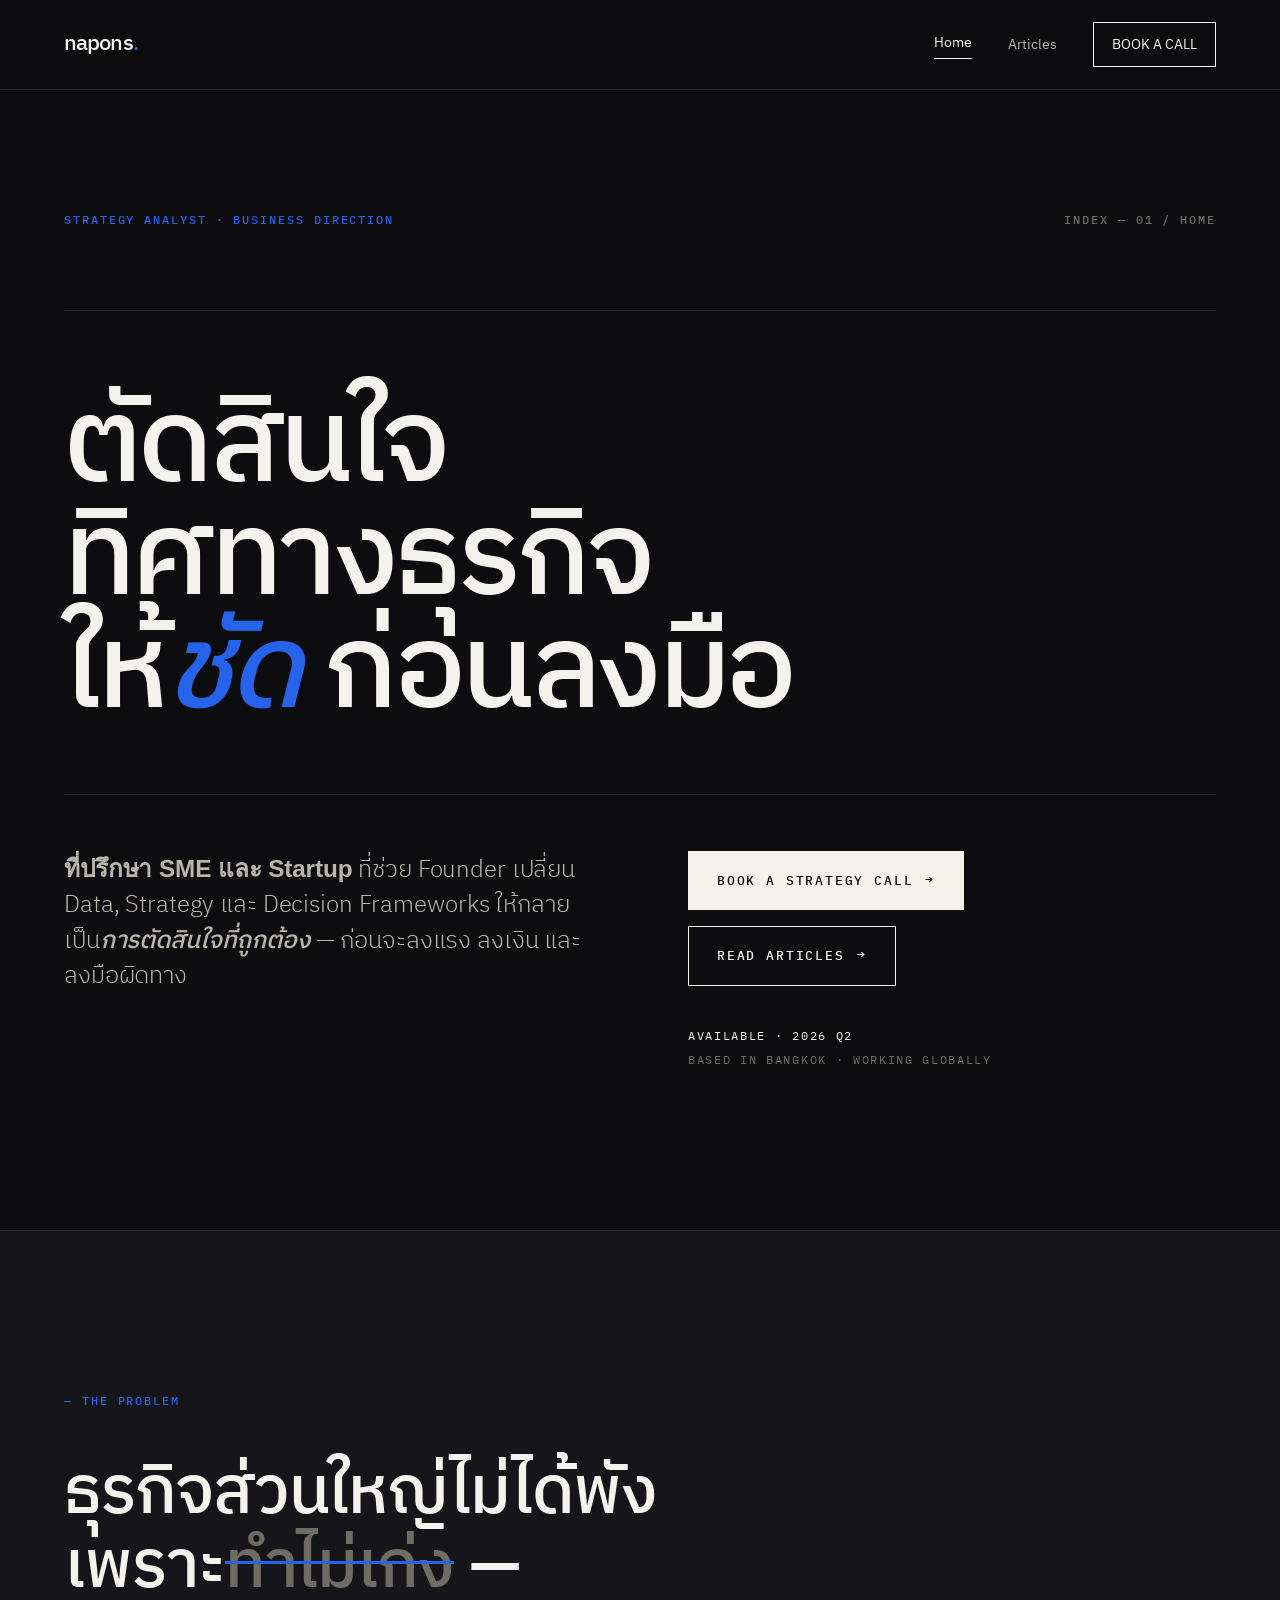
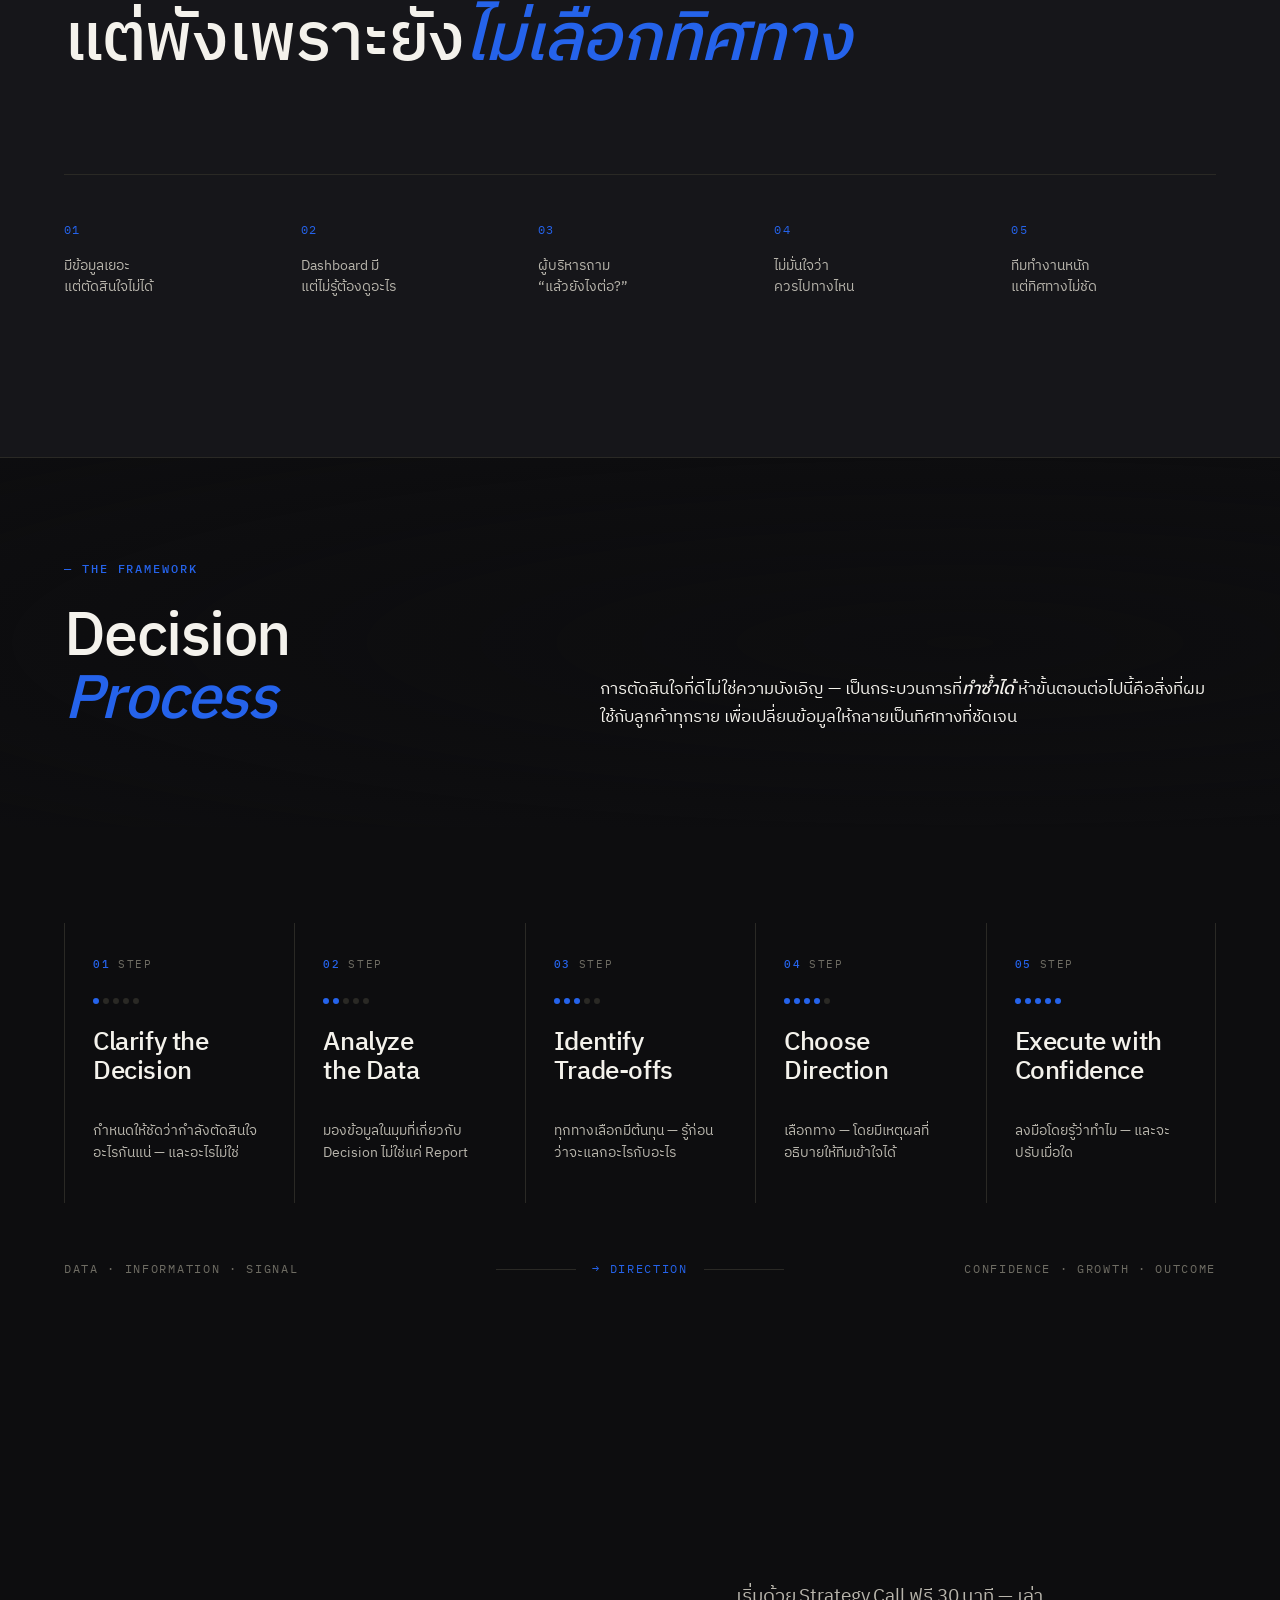
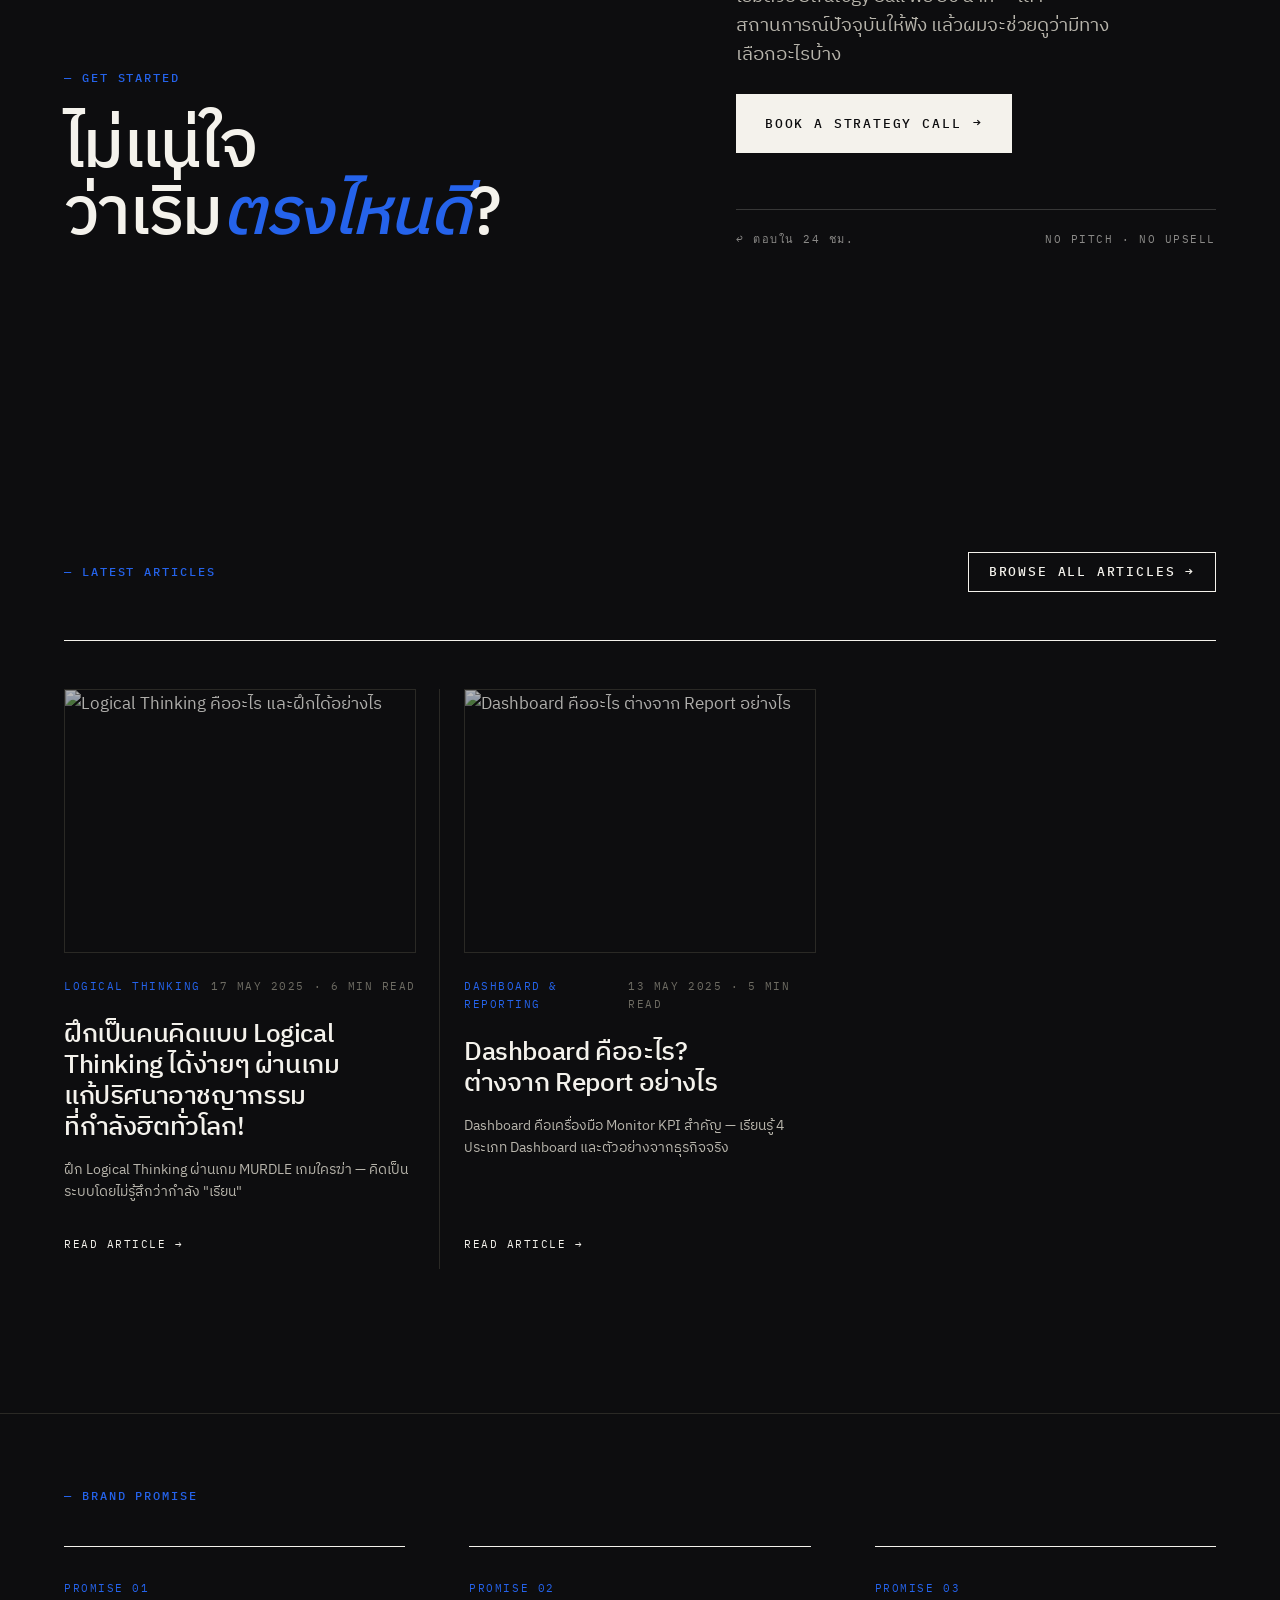
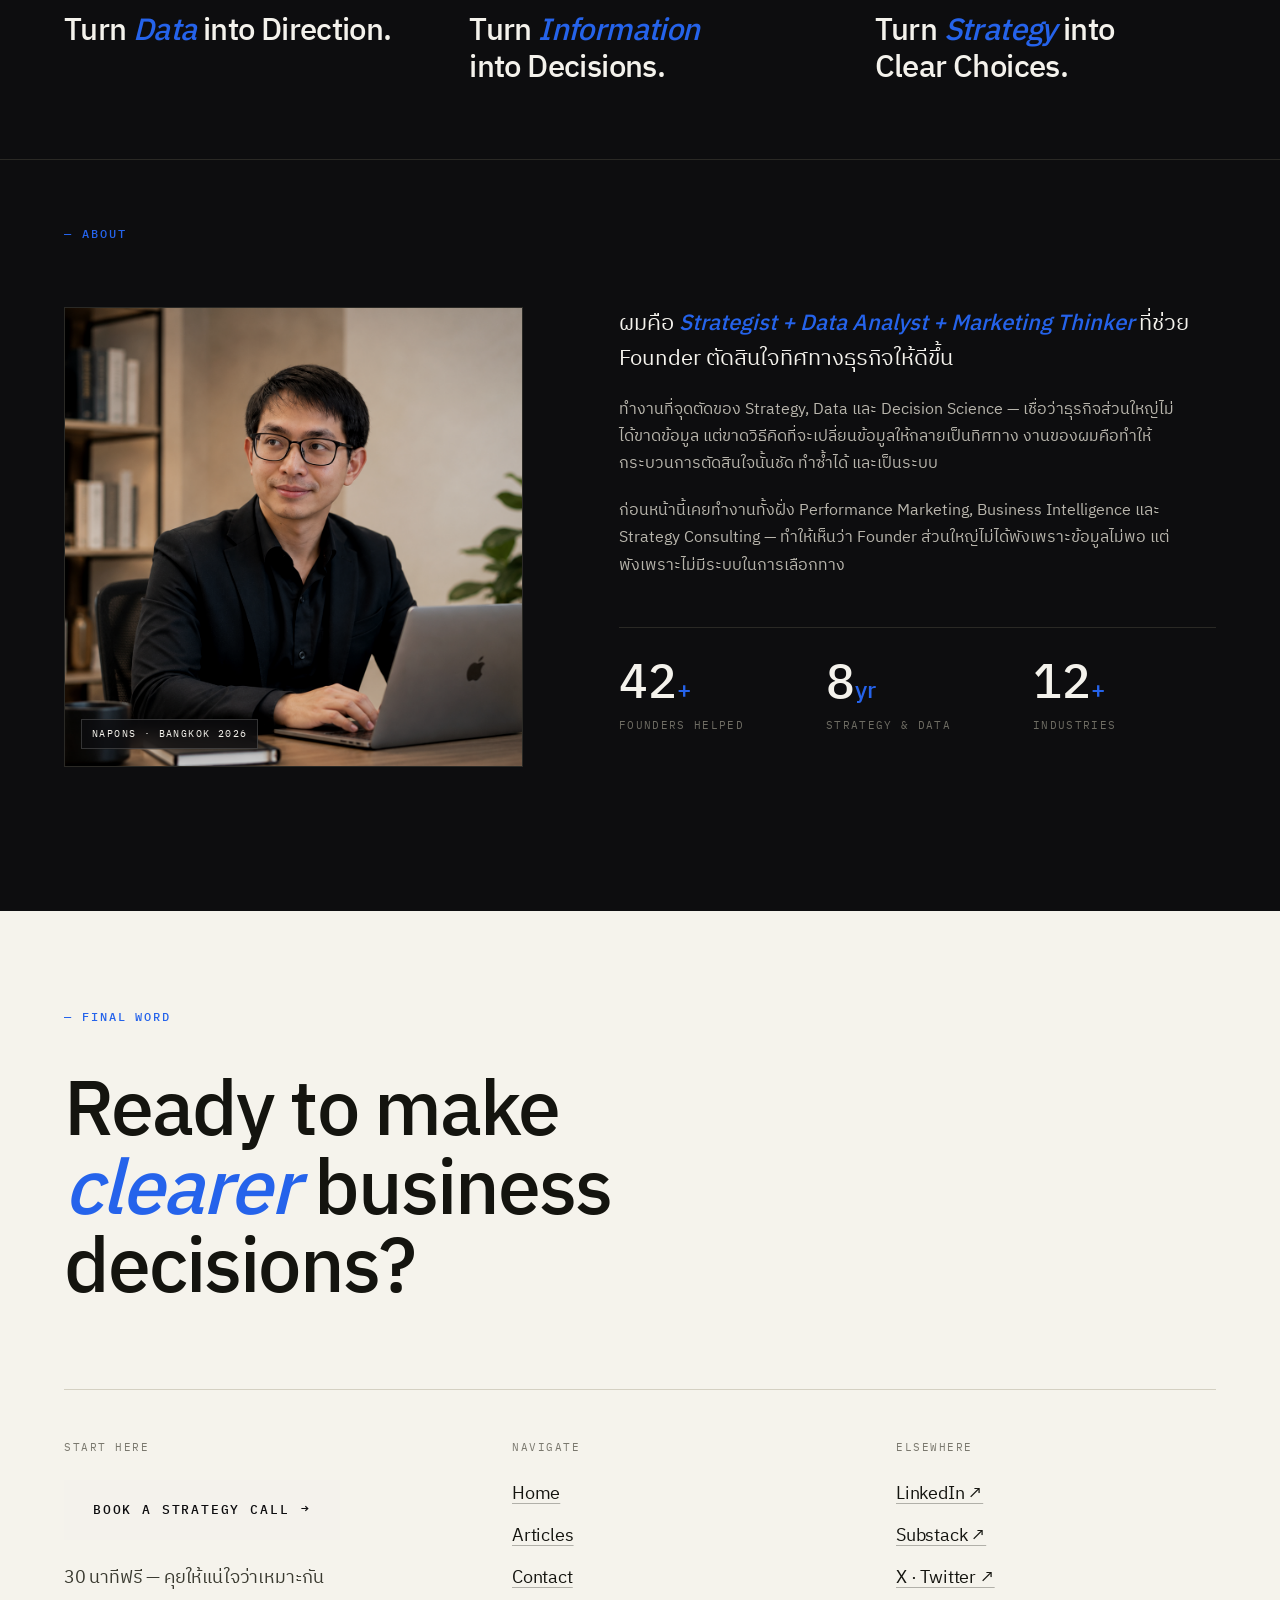
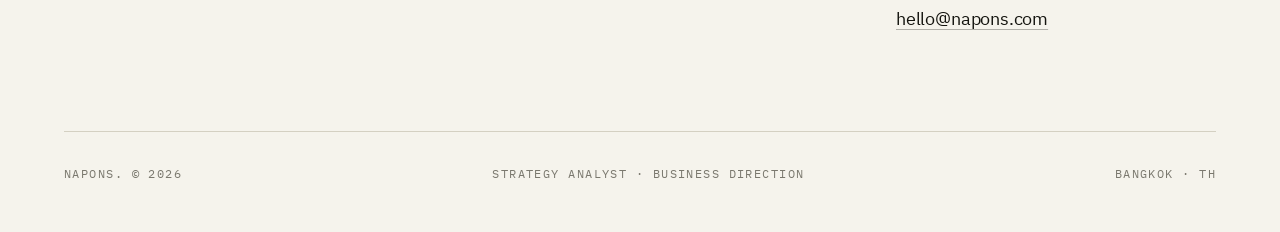
==== commit 53fd0e79: "SEO optimize dashboard article for keyword "dashboard คือ" Major on-page SEO improvements: - Title: " ====
--- a/index.html
+++ b/index.html
@@ -910,14 +910,14 @@
       </a>
       <a href="assets/dashboard-vs-report.html" class="article-card">
         <div class="a-thumb">
-          <img src="https://images.unsplash.com/photo-1551288049-bebda4e38f71?w=800&h=500&fit=crop&q=85&fm=jpg" alt="การทำ Dashboard คืออะไร" loading="lazy" />
+          <img src="https://images.unsplash.com/photo-1551288049-bebda4e38f71?w=800&h=500&fit=crop&q=85&fm=jpg" alt="Dashboard คืออะไร ต่างจาก Report อย่างไร" loading="lazy" />
         </div>
         <div class="a-meta">
           <span class="cat">Dashboard &amp; Reporting</span>
           <span>13 May 2025 · 5 min read</span>
         </div>
-        <h4>การทำ Dashboard คืออะไร และต่างจาก Report อย่างไร?</h4>
-        <p>Dashboard มีไว้ Monitor KPI ไม่ใช่โชว์ตัวเลขเท่ — เรียนรู้ความต่างพร้อมตัวอย่างจากธุรกิจจริง</p>
+        <h4>Dashboard คืออะไร? ต่างจาก Report อย่างไร</h4>
+        <p>Dashboard คือเครื่องมือ Monitor KPI สำคัญ — เรียนรู้ 4 ประเภท Dashboard และตัวอย่างจากธุรกิจจริง</p>
         <span class="a-read">Read Article →</span>
       </a>
     </div>
